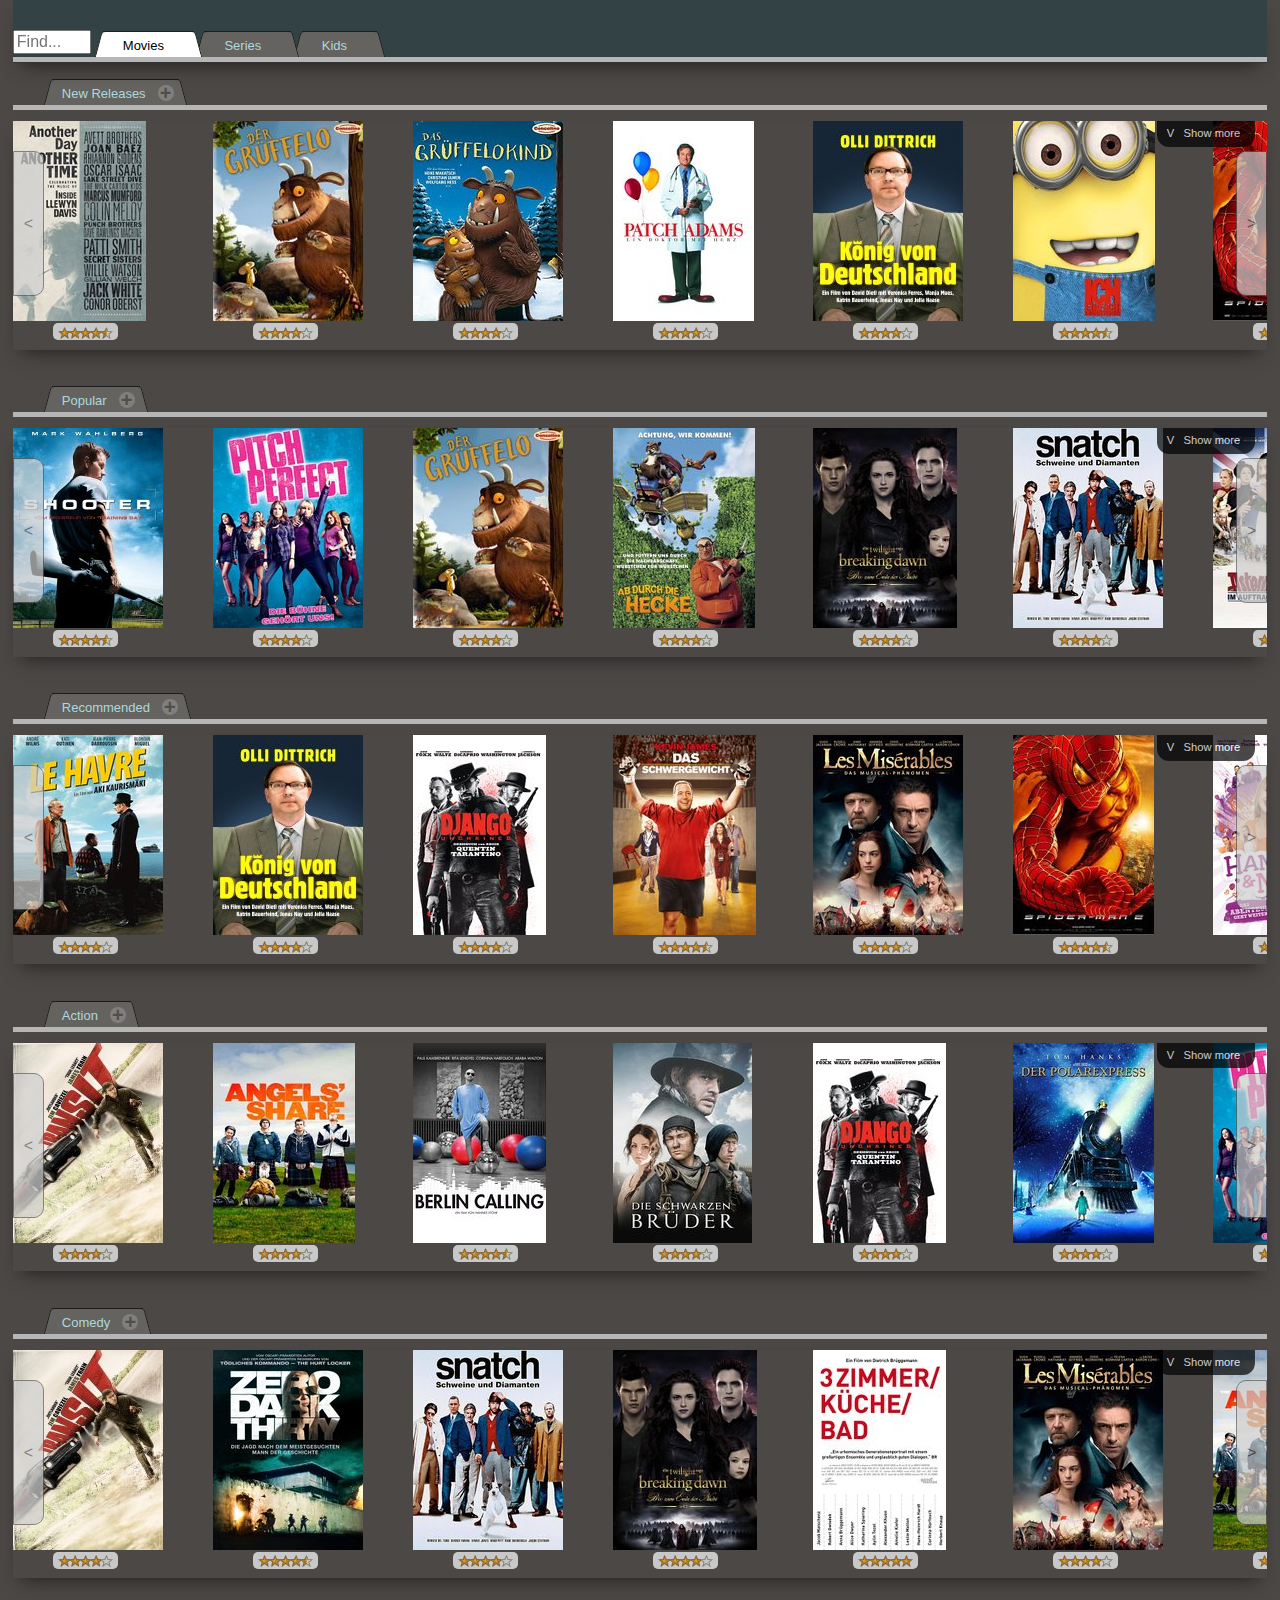
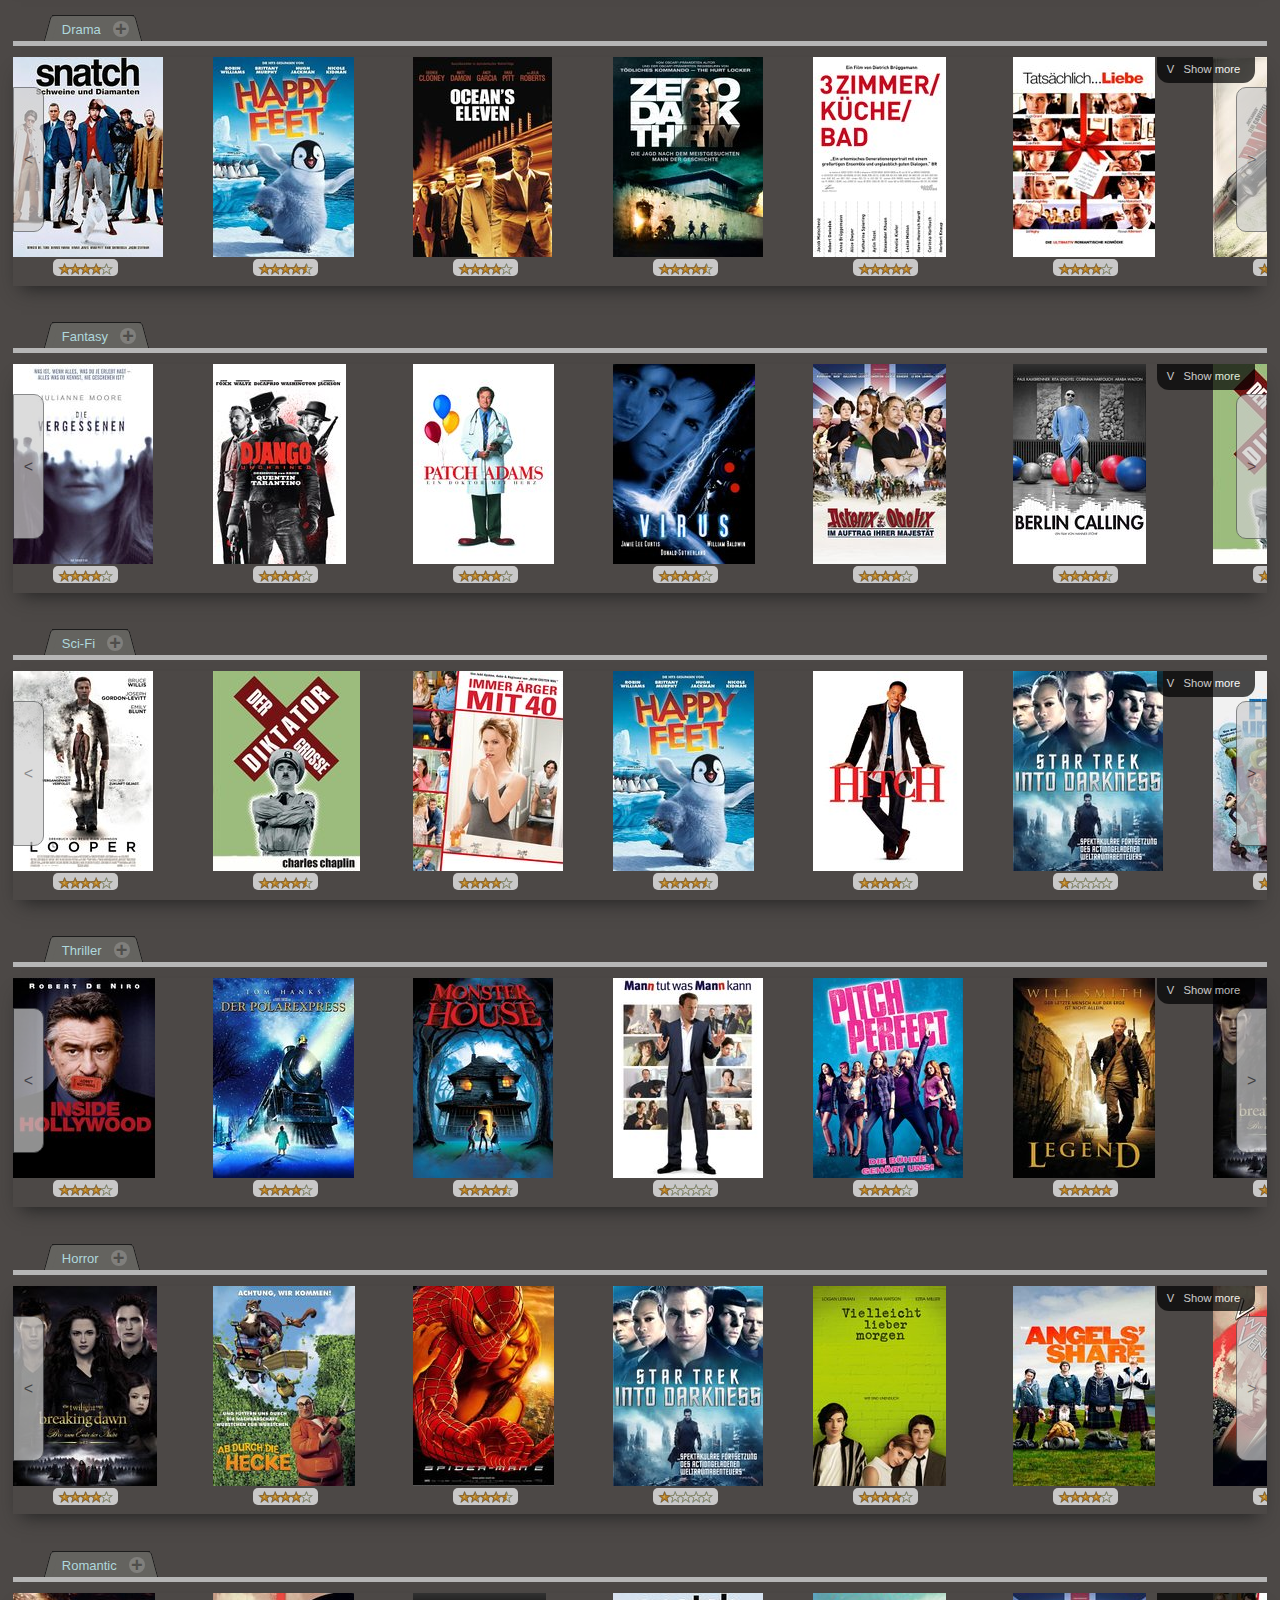
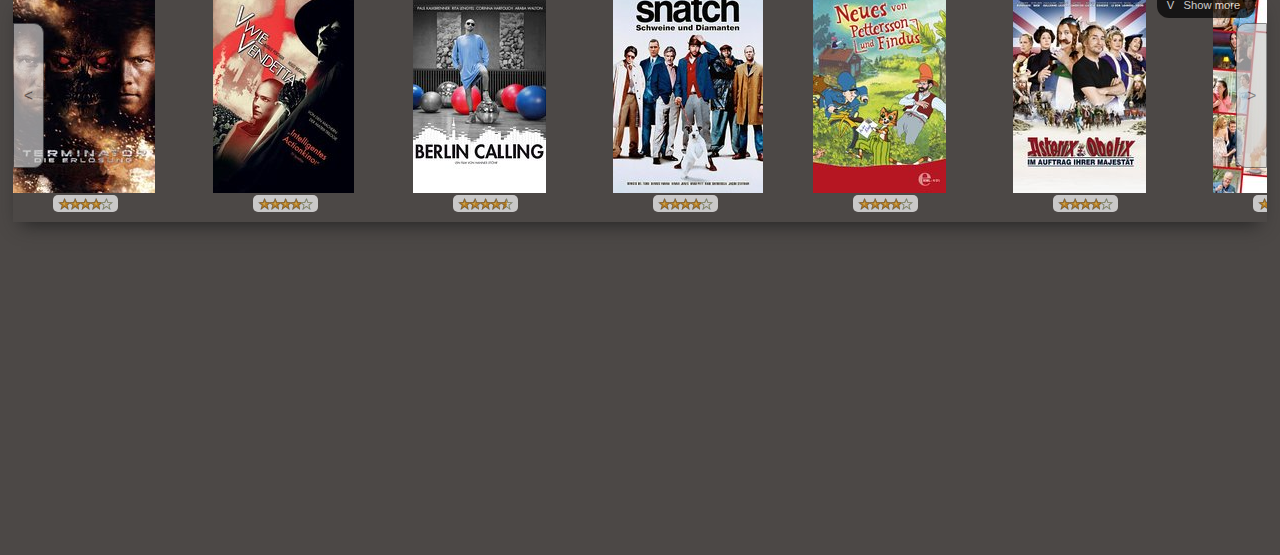
==== midfi_proto/index.html @ 1d1411ec "it figures" ====
<!doctype html>
<html>
<head>
    <meta charset="utf-8"/>
    <title>Video on Demand</title>
    <link rel="stylesheet" href="style.css"/>
</head>
<body>

<header id="header">
    <input id="search" type="search" results value="" placeholder="Find...">

    <ul id="mainNav" class="tabs mainTabs">
      <li id="movieTab" class="tab active mainTab" data-target="#page1"> <span>Movies</span>
      </li>
      <li id="seriesTab" class="tab mainTab" data-target="#page2"> <span>Series</span>
      </li>
      <li id="kidsTab" class="tab mainTab" data-target="#page3"> <span>Kids</span>
      </li>
    </ul>
</header>

<div id="first"></div>
<div id="container">
    <div id="movies"></div>
    <div id="series"></div>
</div>

<footer></footer>

<!--JS includes-->
<script src='ftscroller-master/lib/ftscroller.js'></script>

<!-- JS templates -->
<script id="movieTemplate" type="template">
<div class="categoryRow">
    <ul class="tabsCat">
        <li class="tab" draggable="true" data-id='{id}'> <span>{categoryName}</span>
            <button type="button" class="close closeAdd">+</button>
        </li>
    </ul>
    <div class='scrollBtn scrollBtnLeft' data-id='{id}' data-dir='left'>
        <
    </div>
    <div class='scrollBtn scrollBtnRight' data-id='{id}' data-dir='right'>
        >
    </div>
    <div id="m_scroll{id}" class='scrollable'>
        <div class='sectionwrapper'>
            {movies}
        </div>
    </div>
    <a id="showmore{id}" data-close="0" data-translate="0" class="showmore">V &nbsp;&nbsp;Show more</a>
</div>
</script>

<script id="movieSectionTemplate" type="template">
            <section>
                <figure>
                    <img src="new/m-{i}.jpg">
                    <figcaption>

                        <h3>>  &nbsp; Watch</h3>
                        <p>Movie Title here<br>
                        USA 2010<br>
                        94 min<br><br>
                        Chuck Norris, Brad Pitt, Tom Cruise, ...<br>
                        <a href="#" onclick="return false;">> show more</a></p>
                    </figcaption>
                </figure>
                <span class="stars">
                    <img src="images/stars-{stars}.gif">
                </span>
            </section>
</script>

<script id="seriesTemplate" type="template">
    <div class="categoryRow">
        <ul class="tabsCat">
            <li class="tab seriesTab" draggable="true" data-id='{id}'> <span>{categoryName}</span>
                <button type="button" class="close closeAdd">+</button>
            </li>
        </ul>
            <div class='scrollBtn scrollBtnLeft' data-id='{id}' data-dir='left'>
                <
            </div>
            <div class='scrollBtn scrollBtnRight' data-id='{id}' data-dir='right'>
                >
            </div>
        <div id="s_scroll{id}" class='scrollable'>
            <div class='sectionwrapper'>
                {movies}
            </div>
        </div>
        <a id="showmore{id}" data-close="0" data-translate="0" class="showmore">V &nbsp;&nbsp;Show more</a>
    </div>
</script>

<script id="seriesTemplateRecentlyWatched" type="template">
    <div class="categoryRow">
        <ul class="tabsCat">
            <li class="tab seriesTab" draggable="true" data-id='{id}'> <span>{categoryName}</span>
                <button type="button" class="close closeAdd">+</button>
            </li>
        </ul>
        <div id="s_scroll{id}" class='scrollable'>
            <div class='sectionwrapper'>
                {movies}
            </div>
        </div>
    </div>
</script>
<script id="seriesSectionTemplate" type="template">
            <section class="sectionSeries">
                <figure class="figureSeries">
                    <img src="series/m-{i}.jpg">
                    <figcaption>

                        <h3>>  &nbsp; Watch</h3>
                        <p>Series Title here<br>
                        SEASON 3<br>
                        USA 2012<br>
                        <br>
                        Chuck Norris, Brad Pitt, Tom Cruise, ...<br>
                        <a href="#" onclick="return false;">> show more</a></p>
                    </figcaption>
                </figure>
                <span class="stars">
                    <img src="images/stars-{stars}.gif">
                </span>
            </section>
</script>

<script id="seriesSectionTemplateRecentlyWatched" type="template">
            <section class="sectionSeries">
                <figure class="figureSeries">
                    <img src="series/m-{i}.jpg">
                    <figcaption>

                        <h3>>  &nbsp; Continue at Episode 3</h3>
                        <p>Series Title here<br>
                        SEASON 3<br>
                        USA 2012<br>
                        <br>
                        Chuck Norris, Brad Pitt, Tom Cruise, ...<br>
                        <a href="#" onclick="return false;">> show more</a></p>
                    </figcaption>
                </figure>
                <span class="stars">
                    <img src="images/stars-{stars}.gif">
                </span>
            </section>
</script>

<!-- JS -->
<script>

var MovieViewer = {
    template:       document.getElementById('movieTemplate').text.trim(),
    movieTemplate:  document.getElementById('movieSectionTemplate').text.trim(),
    movieCategories: ['New Releases','Popular','Recommended','Action','Comedy','Drama','Fantasy','Sci-Fi','Thriller','Horror','Romantic'],
    scrollers: [],
    init: function(){

        this.applyTemplate(1,72);
    },

    applyTemplate: function(pageRepeat, moviesPerCat){
        var temp='';
        var id=0;

        var catTemp="";

        //build up array
        var imgs = [];
        for (var i = 0; i < moviesPerCat; i++) {
            imgs.push(i);
        }

        var page=0;
        while (page++<pageRepeat){
            for (var i = 0; i < this.movieCategories.length ; i++) {

                catTemp = '';
                //shuffle array
                imgs.sort(function() {
                  return .5 - Math.random();
                });
                for (var j = imgs.length - 1; j >= 0; j--) {
                    catTemp += this.movieTemplate.replace(/{i}/,imgs[j])
                                                 .replace(/{stars}/,imgs[j]%25);
                }
                temp += this.template.replace(/{categoryName}/, this.movieCategories[i])
                                     .replace(/{id}/g,id++)
                                     .replace(/{movies}/,catTemp);
                
            };
        }
        temp+="<br><br><br><br><br><br><br><br><br><br><br><br><br><br>";
        document.getElementById('movies').innerHTML=temp;
        this.initScrolls(id);
        this.initScrollBtns();
        this.initShowMoreBtns();
    },

    initScrolls: function (maxId){
        for (var id = 0; id < maxId; id++) {
            this.scrollers.push(new FTScroller(document.getElementById('m_scroll'+id), {scrollingY: false,snapping: false,scrollbars: false, disabledInputMethods:{scroll: true}}));
        }
    },

    initScrollBtns: function (){
        [].forEach.call(document.querySelectorAll('#movies .scrollBtn'), function(item) {
            //move scroller
            item.addEventListener("click", function (e){
                // console.log(MovieViewer.scrollers);
                var scrollId = item.dataset.id;
                var duration = 500; //ms
                var amount = item.dataset.dir === 'right' ? 1000 : -1000;
                MovieViewer.scrollers[scrollId].scrollBy(amount,0,duration);

                e.preventDefault();
            },false);

            item.addEventListener("mousedown", function (e){
                item.classList.add('scrollBtnPressed');
            },false);

            item.addEventListener("mouseup", function (e){
                item.classList.remove('scrollBtnPressed');
            },false);
        });

    },

    initShowMoreBtns: function(){
        //show more links
        [].forEach.call(document.querySelectorAll('#movies .showmore'), function(item) {
            
            //drag & drop behavior
            item.addEventListener("click" , function(e){
                e.preventDefault();
                var containerId= e.target.id.replace(/showmore/,'');
                var scrollContainer = document.getElementById('m_scroll'+containerId);
                // console.log(e.target.dataset.close);
                
                //expanding
                if (scrollContainer && e.target.dataset.close == 0) {
                    //hide scroll buttons;
                    [].forEach.call(item.parentNode.querySelectorAll('.scrollBtn'), function(btn) {
                        btn.classList.add('hidden');   
                    });

                    var scroll = scrollContainer.querySelector('.ftscroller_x');

                    //save scroll position width if set
                    if (scroll.style.transform) {
                        e.target.dataset.translate = scroll.style.transform;
                        // console.log(scroll.style.transform);
                    }
                    //reset scroll position
                    scroll.style.transform="translate3d(0,0,0)";
                    //unwrap container
                    scrollContainer.style.whiteSpace='initial';
                    e.target.innerHTML='x &nbsp;&nbsp;Show less';
                    e.target.dataset.close=1;

                } 
                // closing 
                else if (scrollContainer && e.target.dataset.close == 1) {
                    //show scroll buttons;
                    [].forEach.call(item.parentNode.querySelectorAll('.scrollBtn'), function(btn) {
                        btn.classList.remove('hidden');   
                    });

                    var scroll = scrollContainer.querySelector('.ftscroller_x');
                    
                    //restore scroll position if set
                    if (e.target.dataset.translate != 0 && scroll) {
                        scroll.style.transform = e.target.dataset.translate;
                        // console.log(scroll.style.transform);
                    }
                    e.target.dataset.translate=0;
                    scrollContainer.style.whiteSpace='nowrap';
                    e.target.innerHTML='V &nbsp;&nbsp;Show more';
                    e.target.dataset.close=0;
                    scrollContainer.scrollIntoView();
                    //window.scrollTo(0,scrollContainer.offsetTop);
                }
                
                // console.log(containerId);
                // console.log(scrollContainer);
            },false);    

        });
    }

};
MovieViewer.init();

var SeriesViewer = {
    template:       document.getElementById('seriesTemplate').text.trim(),
    movieTemplate:  document.getElementById('seriesSectionTemplate').text.trim(),
    recentlyWatchedTemplate:  document.getElementById('seriesTemplateRecentlyWatched').text.trim(),
    sectionRecentlyWatchedTemplate:  document.getElementById('seriesSectionTemplateRecentlyWatched').text.trim(),
    movieCategories: ['New Releases','Popular','Recommended','Recently Watched','Action','Comedy','Drama','Fantasy','Sci-Fi','Thriller','Horror'],
    scrollers: [],
    init: function(){

        this.applyMovieTemplate(1,68);
    },

    applyMovieTemplate: function(pageRepeat, moviesPerCat){
        var temp='';
        var id=0;

        var catTemp="";

        //build up array
        var imgs = [];
        for (var i = 0; i < moviesPerCat; i++) {
            imgs.push(i);
        }

        var page=0;
        while (page++<pageRepeat){
            for (var i = 0; i < this.movieCategories.length ; i++) {

                catTemp = '';
                //shuffle array
                imgs.sort(function() {
                  return .5 - Math.random();
                });

                if (i==3 /*recently watched*/) {
                    var ii = imgs.length-1;
                    catTemp += this.sectionRecentlyWatchedTemplate.replace(/{i}/,imgs[ii--])
                                             .replace(/{stars}/,imgs[ii]%25);
                    catTemp += this.sectionRecentlyWatchedTemplate.replace(/{i}/,imgs[ii--])
                                             .replace(/{stars}/,imgs[ii]%25);
                    catTemp += this.sectionRecentlyWatchedTemplate.replace(/{i}/,imgs[ii--])
                                             .replace(/{stars}/,imgs[ii]%25);
                    temp += this.recentlyWatchedTemplate.replace(/{categoryName}/, this.movieCategories[i])
                                     .replace(/{id}/g,id++)
                                     .replace(/{movies}/,catTemp);
                }
                else {
                    for (var j = imgs.length - 1; j >= 0; j--) {
                        catTemp += this.movieTemplate.replace(/{i}/,imgs[j])
                                                     .replace(/{stars}/,imgs[j]%25);
                    }
                    temp += this.template.replace(/{categoryName}/, this.movieCategories[i])
                                     .replace(/{id}/g,id++)
                                     .replace(/{movies}/,catTemp);
                }
                
                
            };
        }
        document.getElementById('series').innerHTML=temp;
        this.initScrolls(id);
        this.initScrollBtns();
        this.initShowMoreBtns();
    },

    initScrolls: function (maxId){
        for (var id = 0; id < maxId; id++) {
            this.scrollers.push(new FTScroller(document.getElementById('s_scroll'+id), {scrollingY: false,snapping: false,scrollbars: false, disabledInputMethods:{scroll: true}}));
        }
    },

    initScrollBtns: function (){
        [].forEach.call(document.querySelectorAll('#series .scrollBtn'), function(item) {
            //move scroller
            item.addEventListener("click", function (e){
                // console.log(SeriesViewer.scrollers);
                var scrollId = item.dataset.id;
                var duration = 500; //ms
                var amount = item.dataset.dir === 'right' ? 1000 : -1000;
                SeriesViewer
            .scrollers[scrollId].scrollBy(amount,0,duration);

                e.preventDefault();
            },false);

            item.addEventListener("mousedown", function (e){
                item.classList.add('scrollBtnPressed');
            },false);

            item.addEventListener("mouseup", function (e){
                item.classList.remove('scrollBtnPressed');
            },false);
        });

    },
    initShowMoreBtns: function(){
        //show more links
        [].forEach.call(document.querySelectorAll('#series .showmore'), function(item) {
            
            //drag & drop behavior
            item.addEventListener("click" , function(e){
                e.preventDefault();
                var containerId= e.target.id.replace(/showmore/,'');
                var scrollContainer = document.getElementById('s_scroll'+containerId);
                // console.log(e.target.dataset.close);
                
                //expanding
                if (scrollContainer && e.target.dataset.close == 0) {
                    //hide scroll buttons;
                    [].forEach.call(item.parentNode.querySelectorAll('.scrollBtn'), function(btn) {
                        btn.classList.add('hidden');   
                    });

                    var scroll = scrollContainer.querySelector('.ftscroller_x');

                    //save scroll position width if set
                    if (scroll.style.transform) {
                        e.target.dataset.translate = scroll.style.transform;
                        // console.log(scroll.style.transform);
                    }
                    //reset scroll position
                    scroll.style.transform="translate3d(0,0,0)";
                    //unwrap container
                    scrollContainer.style.whiteSpace='initial';
                    e.target.innerHTML='x &nbsp;&nbsp;Show less';
                    e.target.dataset.close=1;

                } 
                // closing 
                else if (scrollContainer && e.target.dataset.close == 1) {
                    //show scroll buttons;
                    [].forEach.call(item.parentNode.querySelectorAll('.scrollBtn'), function(btn) {
                        btn.classList.remove('hidden');   
                    });

                    var scroll = scrollContainer.querySelector('.ftscroller_x');
                    
                    //restore scroll position if set
                    if (e.target.dataset.translate != 0 && scroll) {
                        scroll.style.transform = e.target.dataset.translate;
                        // console.log(scroll.style.transform);
                    }
                    e.target.dataset.translate=0;
                    scrollContainer.style.whiteSpace='nowrap';
                    e.target.innerHTML='V &nbsp;&nbsp;Show more';
                    e.target.dataset.close=0;
                    scrollContainer.scrollIntoView();
                    //window.scrollTo(0,scrollContainer.offsetTop);
                }
                
                // console.log(containerId);
                // console.log(scrollContainer);
            },false);    

        });
    }

};
SeriesViewer.init();


var Navigation = {
    header : document.getElementById('header'),
    movieTab : document.getElementById('movieTab'),
    seriesTab : document.getElementById('seriesTab'),
    movieContainer : document.getElementById('movies'),
    seriesContainer : document.getElementById('series'),

    init: function () {
        // init category tabs
        [].forEach.call(document.querySelectorAll('.tabsCat li'), function(item) {
            
            //drag & drop behavior
            item.addEventListener("dragstart" , function(ev){
                document.getElementById('mainNav').style.paddingTop="20px";
                // ev.dataTransfer.setData("text", ev.target.id);
                ev.dataTransfer.setData("text", ev.target.childNodes[1].innerText);
                ev.dataTransfer.setData("id", ev.target.dataset.id);
            });

            item.addEventListener("dragend" , function(ev){
                document.getElementById('mainNav').style.paddingTop="0";
                // ev.dataTransfer.setData("text", ev.target.id);
            });
            

            //add tab to main nav by clicking on + button 
            item.querySelector('button').addEventListener("click", function (e){
                var tabName = item.childNodes[1].innerText;
                Navigation.addTabToMainNav(tabName,item.dataset.id);

                //re-register click events
                Navigation.registerCloseBtnEvent();
                e.preventDefault();
                
            },false);
        });
        this.initDragDrop();
        this.initNav();
    },
    initDragDrop: function(){
        this.header.addEventListener("dragover" , function(e){
            // console.log(e);
            e.preventDefault();
        });
        this.header.addEventListener("drop" , function(e){
            // console.log(e);
            e.preventDefault();
            var tabName = e.dataTransfer.getData("text");
            var id = e.dataTransfer.getData("id");
            Navigation.addTabToMainNav(tabName,id);
            Navigation.initNav();
        });
    },
    initNav: function() {
        var movieTab = document.getElementById('movieTab');
        var seriesTab = document.getElementById('seriesTab');
        document.getElementById('seriesTab').addEventListener('click',function(e){

            seriesTab.classList.add('active');
            movieTab.classList.remove('active');

            window.scrollTo(0, 0);
            Navigation.movieContainer.style.zIndex="-1";
            Navigation.movieContainer.style.opacity="0";
            setTimeout(function () {
                Navigation.seriesContainer.style.opacity="1";
                Navigation.seriesContainer.style.zIndex="1"
            }
            ,500);
            e.preventDefault();
        },false);

        document.getElementById('movieTab').addEventListener('click',function(e){
            movieTab.classList.add('active');
            seriesTab.classList.remove('active');
            
            window.scrollTo(0, 0);
            Navigation.seriesContainer.style.zIndex="-1";
            Navigation.seriesContainer.style.opacity="0";
            setTimeout(function () {
                Navigation.movieContainer.style.opacity="1";
                Navigation.movieContainer.style.zIndex="1"
            }
            ,500);
            e.preventDefault();
        },false);

        document.getElementById('kidsTab').addEventListener('click',function(e){
            //console.log('click');
            e.preventDefault();
            alert('Sorry, not yet implemented!');
        },false);
    },
    //insert new tab
    addTabToMainNav: function (tabName,id){
        // console.log(id);

        var activeMainTab = document.querySelector('.active span');
        // check if tab already exists
        var tab = document.getElementById(id+'.'+activeMainTab.innerText);
        if (tab) {
            //let it blink...
            tab.style['-webkit-animation']='blink_red 1s';
            setTimeout(function(){tab.style['-webkit-animation']='';},1100);
            return;
        }
        // var activeMainTabName = activeMainTab ? '<i>('+activeMainTab.innerText+')</i>' : '';
        var activeMainTabName = activeMainTab ? ' in '+activeMainTab.innerText : '';
        // console.log(activeMainTabName);
        document.getElementById('mainNav').innerHTML += '<li class="tab" id="'+id+'.'+activeMainTab.innerText+'"> <span>'+tabName+activeMainTabName+'</span>' +  '<button type="button" class="close">×</button></li>';
        this.registerCloseBtnEvent();
        this.initNav();
        //$('#mainNav').chrometab();
        //ok -> blink green
        var tab = document.getElementById(id+'.'+activeMainTab.innerText);
        if (tab) {
            //let it blink...
            tab.style['-webkit-animation']='blink_green 1s';
            setTimeout(function(){tab.style['-webkit-animation']='';},1100);
        }
    },

    //close buttons
    registerCloseBtnEvent : function (){
        [].forEach.call(document.querySelectorAll('#mainNav li button'), function(item) {
                item.addEventListener("click", function (e){
                // console.log(item);
                item.parentNode.remove();
                //$('#mainNav').chrometab();
                e.preventDefault();
                },false);
            });
    }

};
Navigation.init();

</script>
</body>
</html>
---- midfi_proto/style.css ----
article,
aside,
details,
figcaption,
figure,
footer,
header,
hgroup,
nav,
section,
summary {
    display: block;
}

audio,
canvas,
video {
    display: inline-block;
    *display: inline;
    *zoom: 1;
}

audio:not([controls]) {
    display: none;
}

[hidden] {
    display: none;
}


/* =============================================================================
   Base
   ========================================================================== */

/*
 * 1. Correct text resizing oddly in IE6/7 when body font-size is set using em units
 * 2. Prevent iOS text size adjust on device orientation change, without disabling user zoom: h5bp.com/g
 */

html {
    font-size: 100%;
    -webkit-text-size-adjust: 100%;
    -ms-text-size-adjust: 100%;
}

html,
button,
input,
select,
textarea {
    font-family: sans-serif;
    color: #222;
}

body {
    margin: 0;
    font-size: 1em;
    line-height: 1.4;
}

/*
 * Remove text-shadow in selection highlight: h5bp.com/i
 * These selection declarations have to be separate.
 * Customize the background color to match your design.
 */

::-moz-selection {
    background: #b3d4fc;
    text-shadow: none;
}

::selection {
    background: #b3d4fc;
    text-shadow: none;
}


/* =============================================================================
   Links
   ========================================================================== */


/*
 * Improve readability when focused and hovered in all browsers: h5bp.com/h
 */

a:hover,
a:active {
    outline: 0;
}


/* =============================================================================
   Typography
   ========================================================================== */

abbr[title] {
    border-bottom: 1px dotted;
}

b,
strong {
    font-weight: bold;
}

blockquote {
    margin: 1em 40px;
}

dfn {
    font-style: italic;
}

hr {
    display: block;
    height: 1px;
    border: 0;
    border-top: 1px solid #ccc;
    margin: 1em 0;
    padding: 0;
}

ins {
    background: #ff9;
    color: #000;
    text-decoration: none;
}

mark {
    background: #ff0;
    color: #000;
    font-style: italic;
    font-weight: bold;
}

/*
 * Redeclare monospace font family: h5bp.com/j
 */

pre,
code,
kbd,
samp {
    font-family: monospace, serif;
    _font-family: 'courier new', monospace;
    font-size: 1em;
}

/*
 * Improve readability of pre-formatted text
 */

pre {
    white-space: pre;
    white-space: pre-wrap;
    word-wrap: break-word;
}

q {
    quotes: none;
}

q:before,
q:after {
    content: "";
    content: none;
}

small {
    font-size: 85%;
}

/*
 * Position subscript and superscript content without affecting line-height: h5bp.com/k
 */

sub,
sup {
    font-size: 75%;
    line-height: 0;
    position: relative;
    vertical-align: baseline;
}

sup {
    top: -0.5em;
}

sub {
    bottom: -0.25em;
}


/* =============================================================================
   Lists
   ========================================================================== */

ul,
ol {
    margin: 1em 0;
    padding: 0 0 0 40px;
}

dd {
    margin: 0 0 0 40px;
}

nav ul,
nav ol {
    list-style: none;
    list-style-image: none;
    margin: 0;
    padding: 0;
}


/* =============================================================================
   Embedded content
   ========================================================================== */

/*
 * 1. Improve image quality when scaled in IE7: h5bp.com/d
 * 2. Remove the gap between images and borders on image containers: h5bp.com/i/440
 */

img {
    border: 0;
    vertical-align: middle;
    -ms-interpolation-mode: bicubic;
}

/*
 * Correct overflow not hidden in IE9
 */

svg:not(:root) {
    overflow: hidden;
}


/* =============================================================================
   Figures
   ========================================================================== */

figure {
    margin: 0;
}


/* =============================================================================
   Forms
   ========================================================================== */

form {
    margin: 0;
}

fieldset {
    border: 0;
    margin: 0;
    padding: 0;
}

/*
 * Indicate that 'label' will shift focus to the associated form element
 */

label {
    cursor: pointer;
}

/*
 * 1. Correct color not inheriting in IE6/7/8/9
 * 2. Correct alignment displayed oddly in IE6/7
 */

legend {
    border: 0;
    padding: 0;
    white-space: normal;
    *margin-left: -7px;
}

/*
 * 1. Correct font-size not inheriting in all browsers
 * 2. Remove margins in FF3/4 S5 Chrome
 * 3. Define consistent vertical alignment display in all browsers
 */

button,
input,
select,
textarea {
    font-size: 100%;
    margin: 0;
    vertical-align: baseline;
    *vertical-align: middle;
}

/*
 * 1. Define line-height as normal to match FF3/4 (set using !important in the UA stylesheet)
 */

button,
input {
    line-height: normal;
}

/*
 * 1. Display hand cursor for clickable form elements
 * 2. Allow styling of clickable form elements in iOS
 * 3. Correct inner spacing displayed oddly in IE7 (doesn't effect IE6)
 */

button,
input[type="button"],
input[type="reset"],
input[type="submit"] {
    cursor: pointer;
    -webkit-appearance: button;
    *overflow: visible;
}

/*
 * Re-set default cursor for disabled elements
 */

button[disabled],
input[disabled] {
    cursor: default;
}

/*
 * Consistent box sizing and appearance
 */

input[type="checkbox"],
input[type="radio"] {
    box-sizing: border-box;
    padding: 0;
    *width: 13px;
    *height: 13px;
}

input[type="search"] {
    !-webkit-appearance: textfield;
    !-moz-box-sizing: content-box;
    -webkit-box-sizing: content-box;
    box-sizing: content-box;
}

input[type="search"]::-webkit-search-decoration,
input[type="search"]::-webkit-search-cancel-button {
    -webkit-appearance: none;
}

/*
 * Remove inner padding and border in FF3/4: h5bp.com/l
 */

button::-moz-focus-inner,
input::-moz-focus-inner {
    border: 0;
    padding: 0;
}

/*
 * 1. Remove default vertical scrollbar in IE6/7/8/9
 * 2. Allow only vertical resizing
 */

textarea {
    overflow: auto;
    vertical-align: top;
    resize: vertical;
}


/* =============================================================================
   Tables
   ========================================================================== */

table {
    border-collapse: collapse;
    border-spacing: 0;
}

td {
    vertical-align: top;
}


/* =============================================================================
   Chrome Frame Prompt
   ========================================================================== */

.chromeframe {
    margin: 0.2em 0;
    background: #ccc;
    color: #000;
    padding: 0.2em 0;
}


/* ==|== primary styles =====================================================
   Author:
   ========================================================================== */
body {
    padding: 0 1% 0 1%;
    background: rgb(76, 72, 70);
}

header {
    overflow: hidden;
    padding-top: 15px;
    border-bottom: 1px solid #333;
    box-shadow: 0 10px 18px -8px;
    position: fixed;
    z-index: 100;
    width: 98%;
    background: rgb(51, 66, 68);
    top:0;
}

#first {
    margin-top: 63px;
}

.login {
    color: white;
    text-align: right;
    text-decoration: none;
    font-size:17px;
    text-shadow: 0 1px 0 black;
    padding-right: 10px;
    padding-left: 10px;
    height: 0;
    float: right;
    border-left: 30px solid transparent;
    border-bottom: 30px solid #333;

}
/*.mainTab {
    color: white;
    text-align: right;
    text-decoration: none;
    font-size:20px;
    text-shadow: 0 1px 0 black;
    padding-right: 20px;
    padding-left: 20px;
    height: 0;
    float: left;
    border-left: 16px solid transparent;
    border-right: 16px solid transparent;
    border-bottom: 30px solid #333;
    
    margin-left: -5px;

}
.mainTabActive {
    border-left: 18px solid transparent;
    border-right: 18px solid transparent;
    border-bottom: 32px solid #333;
    margin-right: -5px;

}

.movies {color: rgb(153, 215, 223);}
.series {color: rgb(228, 209, 152);}
.kids { color: rgb(218, 147, 215);}*/

#search {
width: 70px;
position: absolute;
top: 30px;
left: 0px;
z-index: 10;
_border-radius: 13px;
}

.main {
    padding-top: 35px;
    
}

#container {
  display: block;
  position: relative;
}


#movies {
  background: rgb(76, 72, 70);
  width: 100%;
  position: absolute;
  transition: all .5s ease-in;
}

#series {
  /*background: rgb(95, 72, 61);*/
  background: rgb(68, 50, 41);
  z-index: -1;
  opacity: 0;
  width: 100%;
  position: absolute;
  transition: all .5s ease-in;
  /*transition-delay: 1s;*/
}
.seriesTab {
  /*color: rgb(221, 213, 175);*/
  color: rgb(208, 177, 135);
}
/*
.tab {
    width: 145px;
background: #cecece;
margin-top: 40px;
padding-left: 16px;
padding-top: 12px;
margin-left: 37px;
border-top-left-radius: 15px;
border-top-right-radius: 15px;
border: 1px solid;
}

TAAAAAAAAAAABS

*/

/* ----------------------------------------------------------- */


.tabs, .tab,
.tabs:after,.tab:after,
.tabs:before,.tab:before {
    box-sizing: border-box;
    transition: all 0.5s;
}

.tabs, .tabsCat {
  list-style: none;

  position: relative;
  padding: 0 39px;
  color: rgb(175, 216, 221);
}

.mainTabs {
    padding-left: 90px;
    margin-bottom: 5px;
}

.tabs:after,.tabsCat:after {
  content: '';
  width: 100%;
  height: 5px;
  background: #B6B6B6;
  position: absolute;
  z-index: 5;
  bottom: -5px;
  left: 0;
  _border-top: 1px solid #a5a5a5;
}

.tab {
  display: inline-block;
  /*width: 175px;*/
  height: 26px;
  background: #64635F;
  padding: 5px 10px;
  position: relative;
  border-top: 1px solid #1D1D1D;
  margin-right: 6px;
  font-size: 0;
  cursor: pointer;
}

.tab span {
  white-space: nowrap;
  font-size: 13px;
  padding-right: 23px;
}
.tab i {
    font-size: 10px;
    color: black;
    padding-left: 6px;
}

.tab:before,
.tab:after {
  content: '';
  width: 8px;
  height: 27px;
  background: #64635F;
  position: absolute;
  top: 0;
  border-radius: 4px 4px 0 0;
}

.tab:before {
  left: -5px;
  border-left: 1px solid #1D1D1D;;
  z-index: 3;
  -webkit-transform: rotate(15deg);
  -moz-transform: rotate(15deg);
  -ms-transform: rotate(15deg);
  -o-transform: rotate(15deg);
  transform: rotate(15deg);
}

.tab:after {
  right: -5px;
  border-right: 1px solid #1D1D1D;;
  z-index: 4;
  -webkit-transform: rotate(-15deg);
  -moz-transform: rotate(-15deg);
  -ms-transform: rotate(-15deg);
  -o-transform: rotate(-15deg);
  transform: rotate(-15deg);
}

.tab.active {
  background: #fff;
  border-bottom: 1px solid #fff;
  height: 27px;
  margin-bottom: -1px;
  z-index: 5;
  color: #000;
}

.tab.active:before,
.tab.active:after { background: #fff; }

button.close {
  padding: 0px;
cursor: pointer;
/* background: 0 0; */
border: 0;
/* -webkit-appearance: none; */
-moz-appearance: none;
/* float: right; */
position: absolute;
}

.close {
  position: absolute;
  right: 5px;
  top: 5px;
  font-size: 20px;
  font-weight: 700;
  line-height: 0;
  width: 16px;
  height: 16px;
  color: #000;
  text-shadow: 0 1px 0 #FFF;
  opacity: .2;
  filter: alpha(opacity=20);
  border-radius: 16px;
}

.close:hover,
.close:focus {
  color: #fff;
  text-decoration: none;
  cursor: pointer;
  opacity: .5;
  filter: alpha(opacity=50);
  background: red;
  font-weight: normal;
  text-shadow: none;
}

.closeAdd:hover,
.closeAdd:focus {
    background: green;
}

.tab-content { }

.tab-pane { display: none; }

.tab-pane.active { display: block; }

/* ----------------------------------------------------------- */

.mainTab {
  padding-left: 20px;
  padding-right: 7px;
}

.tab:hover{
  
  /*-webkit-animation: blink_red .5s;*/
}


@-webkit-keyframes 'blink_red' {
  50% {
    padding: 2px 10px;
    border-top: 4px solid rgb(255, 96, 96);
  }

  55% {
    padding: 2px 10px;
    border-top: 4px solid black;
  }

  70% {
    padding: 2px 10px;
    border-top: 4px solid rgb(255, 96, 96);
  }

  75% {
    padding: 2px 10px;
    border-top: 4px solid black;
  }
  90%,100% {
    padding: 2px 10px;
    border-top: 4px solid rgb(255, 96, 96);
  }
}

@-webkit-keyframes 'blink_green' {
  50% {
    padding: 2px 10px;
    border-top: 4px solid #40FF92;
  }

  55% {
    padding: 2px 10px;
    border-top: 4px solid black;
  }

  70% {
    padding: 2px 10px;
    border-top: 4px solid #40FF92;
  }

  75% {
    padding: 2px 10px;
    border-top: 4px solid black;
  }
  90%,100% {
    padding: 2px 10px;
    border-top: 4px solid #40FF92;
  }
}

footer {
    height: 400px;
}




/* ft scroller */
/* Set the size of the scroller.  Visible border to make the demo easier to understand */
        .scrollable { white-space: nowrap;
            width: 100%;
            overflow: hidden;
            box-shadow: 0 10px 18px -8px;
            padding: 0px;
            display: inline-flex;
            cursor: pointer;
            _position: relative;
        }

        /* Style each 'page' to be the same size and join together into a long horizontal strip.  Use display: table on the section wrapper to get rid of whitespace between the inline-blocks. */
        .sectionwrapper {
            
            


        }
        section {
            width: 200px;
            display: inline-block;
            counter-increment: movie;
            
        }
        /*.sectionwrapper section div {

            padding: 50px;
            overflow: hidden;
            white-space: normal;
            background: white;
            cursor: pointer;
            text-align: center;
            box-shadow: 0 10px 18px -8px;
            margin: 10px;
            border-radius: 20%;
            background: -webkit-linear-gradient(45deg,white,rgb(207, 204, 204));
        }*/
        /*.sectionwrapper section div:hover {
            background: green;
            transition: all 0.5s;
            transform: scale(1.1);

        }.sectionwrapper section div:after {
            content: 'Movie ' counter(movie);

        }*/

        /*.scrollable:before,
        .scrollable:after {
            
            margin-top: 30px;
            width: 19px;
            text-align: center;
            line-height: 133px;
            background-color: #cecece;
            cursor: pointer;
            color: #57595b;
            
            
            border: 1px solid;
            padding: 5px;

            position: absolute;
            z-index: 1;
            opacity: 0.7;

        }

        .scrollable:before{
            content: ' < ';
            border-bottom-right-radius: 10px;
            border-top-right-radius: 10px;
        }
        .scrollable:after {
            content: ' > ';
            border-bottom-left-radius: 10px;
            border-top-left-radius: 10px;
            margin-left: -30px;
        }*/


        .scrollBtn{
            
            margin-top: 30px;
            width: 19px;
            text-align: center;
            line-height: 133px;
            background-color: #cecece;
            cursor: pointer;
            color: #57595b;
            
            
            border: 1px solid;
            padding: 5px;

            position: absolute;
            z-index: 1;
            opacity: 0.7;

        }
        .scrollBtn:hover{
            opacity: .9;
        }
        .scrollBtnPressed {
            border: 3px solid;
            padding: 3px;
        }
        
        .scrollBtnLeft{
            border-bottom-right-radius: 10px;
            border-top-right-radius: 10px;
        }
        .scrollBtnRight{
            border-bottom-left-radius: 10px;
            border-top-left-radius: 10px;
            right: 0;
        }



.showmore {
    padding: 5px;
    padding-right: 15px;
    padding-left: 10px;
    border-bottom-left-radius: 12px;
    border-bottom-right-radius: 12px;
    position: absolute;
    right: 12px;
    font-size: 0.7em;
    color: white;
    background: black;
    opacity: 0.7;
    cursor: pointer;
}
.showmore:hover {
    opacity: 1;
}

.categoryRow{
    overflow: visible;
    padding-bottom: 14px;
    position: relative;
}

figure {
    margin: 0;
    width: 150px;
    position: relative;
    _border: 1px solid white;
    _box-shadow: 1px rgba(255,255,255,.3);
    display: block;
    cursor: pointer;
    overflow: hidden;
}

figure:hover figcaption
{
    opacity: 1;
}


figcaption {
    opacity: 0;
    white-space: normal;
    position: absolute;
    top: 0;
    color: white;
    background: rgba(0,0,0,.7);
    height: 100%;
    width: 100%;
    overflow: hidden;
    transition: all .3s ease-in;
    transition-delay: .2s;
}

figure img {
    transition: all .5s;
}
figure:hover img{
    transform: scale(1.1);
}

figcaption h3,
figcaption p {
    padding: 10px 20px;
    margin-bottom: 0;
    margin-top: 0;
    position: relative;
    left: 100%;
    transition: all .5s;
}

figcaption h3 {
    transition-delay: .2s;
}

figcaption p {
    transition-delay: .4s;
    font-size: 0.8em;
}

figure:hover h3,
figure:hover p
{
    left: 0;
}

figcaption h3 {
    background: black;
    margin-top: 10px;
}
figcaption a {
    color: white;
}

.figureSeries {
  width: 270px;
}
.sectionSeries {
  width: 300px;
}

.stars {
    opacity: 0.7;
    background: white;
    border-radius: 5px;
    margin-left: 40px;
    padding-left: 5px;
    padding-right: 5px;
    width: 100%;
    transition: all .4s;
    transition-delay: 0.8s;
    overflow: hidden;

}

/*section:hover .stars {
    opacity: 0.8;
}*/

/* ==|== non-semantic helper classes ========================================
   Please define your styles before this section.
   ========================================================================== */

/*
 * Image replacement
 */

.ir {
    border: 0;
    font: 0/0 a;
    text-shadow: none;
    color: transparent;
    background-color: transparent;
}

/*
 * Hide from both screenreaders and browsers: h5bp.com/u
 */

.hidden {
    display: none !important;
    visibility: hidden;
}

/*
 * Hide only visually, but have it available for screenreaders: h5bp.com/v
 */

.visuallyhidden {
    border: 0;
    clip: rect(0 0 0 0);
    height: 1px;
    margin: -1px;
    overflow: hidden;
    padding: 0;
    position: absolute;
    width: 1px;
}

/*
 * Extends the .visuallyhidden class to allow the element to be focusable
 * when navigated to via the keyboard: h5bp.com/p
 */

.visuallyhidden.focusable:active,
.visuallyhidden.focusable:focus {
    clip: auto;
    height: auto;
    margin: 0;
    overflow: visible;
    position: static;
    width: auto;
}

/*
 * Hide visually and from screenreaders, but maintain layout
 */

.invisible {
    visibility: hidden;
}

/*
 * Contain floats: h5bp.com/q
 */

.clearfix:before,
.clearfix:after {
    content: "";
    display: table;
}

.clearfix:after {
    clear: both;
}

.clearfix {
    *zoom: 1;
}



/* ==|== print styles =======================================================
   Print styles.
   Inlined to avoid required HTTP connection: h5bp.com/r
   ========================================================================== */

@media print {
    * {
        background: transparent !important;
        color: #000 !important; /* Black prints faster: h5bp.com/s */
        box-shadow:none !important;
        text-shadow: none !important;
    }

    a,
    a:visited {
        text-decoration: underline;
    }

    a[href]:after {
        content: " (" attr(href) ")";
    }

    abbr[title]:after {
        content: " (" attr(title) ")";
    }

    /*
     * Don't show links for images, or javascript/internal links
     */

    .ir a:after,
    a[href^="javascript:"]:after,
    a[href^="#"]:after {
        content: "";
    }

    pre,
    blockquote {
        border: 1px solid #999;
        page-break-inside: avoid;
    }

    thead {
        display: table-header-group; /* h5bp.com/t */
    }

    tr,
    img {
        page-break-inside: avoid;
    }

    img {
        max-width: 100% !important;
    }

    @page {
        margin: 0.5cm;
    }

    p,
    h2,
    h3 {
        orphans: 3;
        widows: 3;
    }

    h2,
    h3 {
        page-break-after: avoid;
    }
}
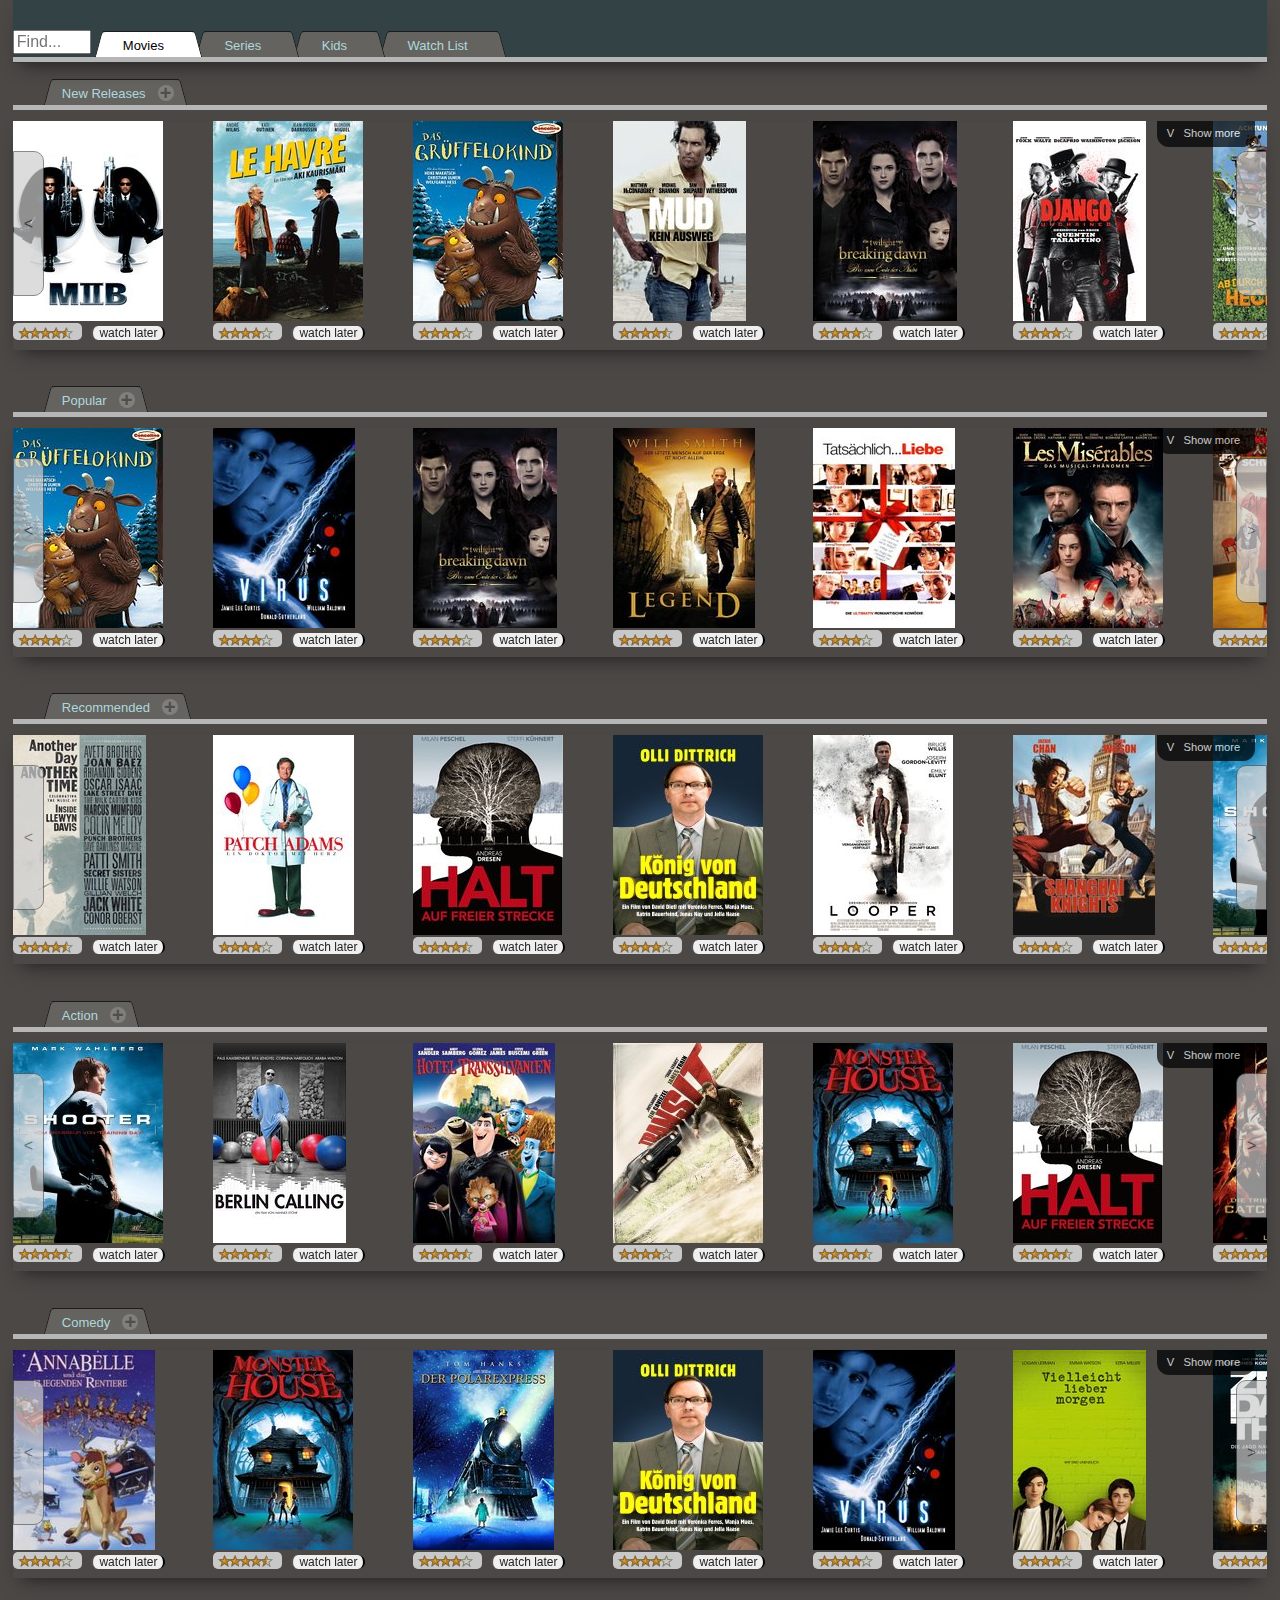
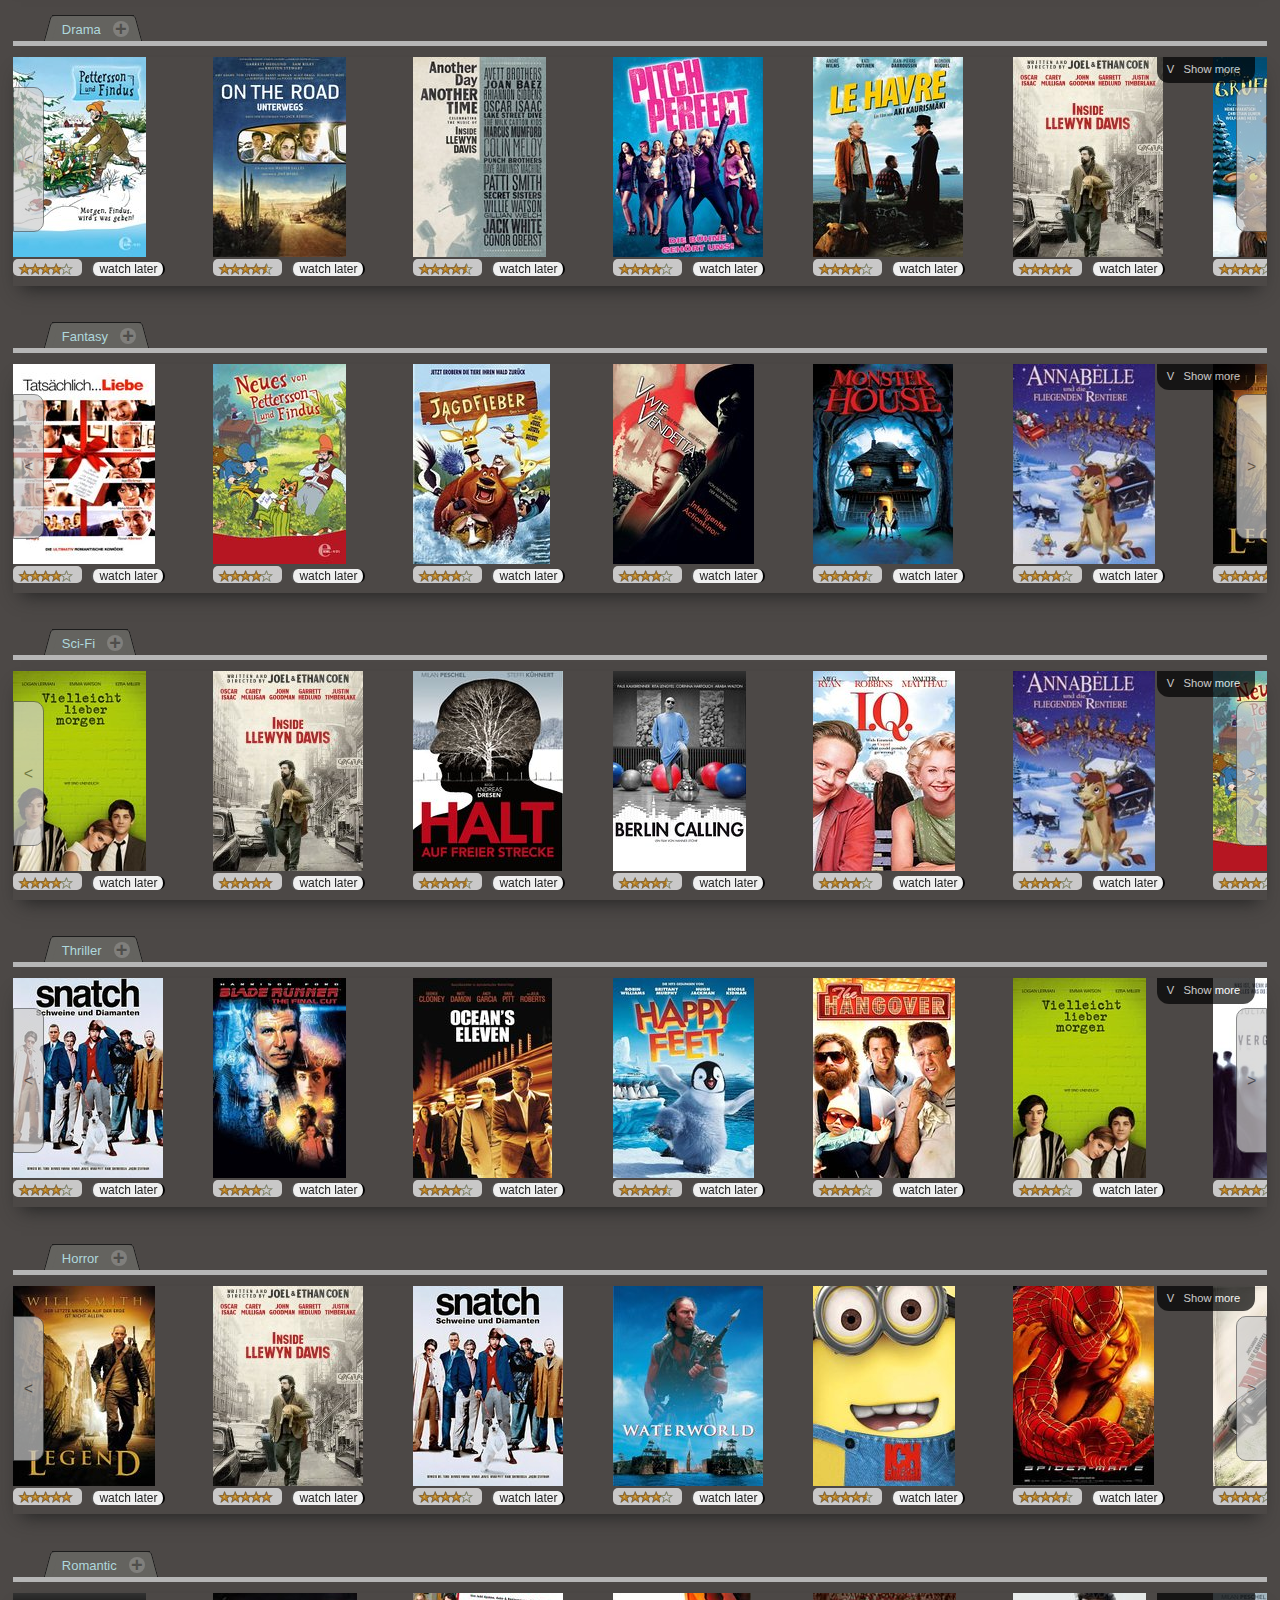
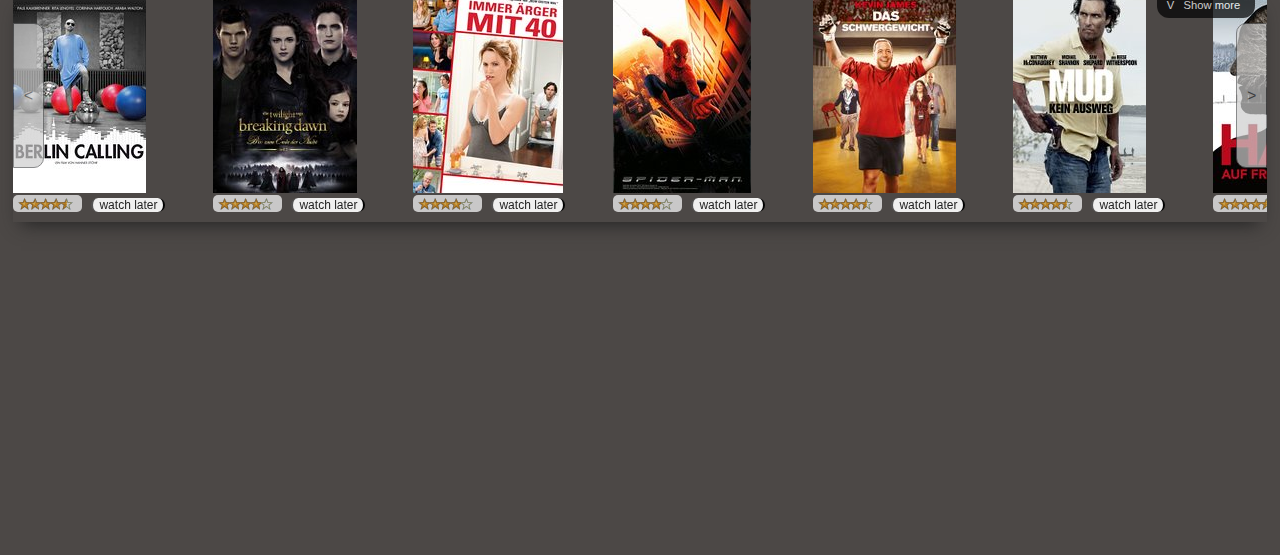
==== commit ee348e89: "watch later animation" ====
--- a/midfi_proto/index.html
+++ b/midfi_proto/index.html
@@ -11,11 +11,13 @@
     <input id="search" type="search" results value="" placeholder="Find...">
 
     <ul id="mainNav" class="tabs mainTabs">
-      <li id="movieTab" class="tab active mainTab" data-target="#page1"> <span>Movies</span>
+      <li id="movieTab" class="tab active mainTab" > <span>Movies</span>
       </li>
-      <li id="seriesTab" class="tab mainTab" data-target="#page2"> <span>Series</span>
+      <li id="seriesTab" class="tab mainTab"> <span>Series</span>
       </li>
-      <li id="kidsTab" class="tab mainTab" data-target="#page3"> <span>Kids</span>
+      <li id="kidsTab" class="tab mainTab"> <span>Kids</span>
+      </li>
+      <li id="watchlist" class="tab mainTab"> <span>Watch List</span>
       </li>
     </ul>
 </header>
@@ -30,6 +32,7 @@
 
 <!--JS includes-->
 <script src='ftscroller-master/lib/ftscroller.js'></script>
+<script src='jquery.js'></script>
 
 <!-- JS templates -->
 <script id="movieTemplate" type="template">
@@ -55,7 +58,7 @@
 </script>
 
 <script id="movieSectionTemplate" type="template">
-            <section>
+            <section class="item">
                 <figure>
                     <img src="new/m-{i}.jpg">
                     <figcaption>
@@ -70,7 +73,9 @@
                 </figure>
                 <span class="stars">
                     <img src="images/stars-{stars}.gif">
+
                 </span>
+                <button class="watchLater" type="button">watch later</button>
             </section>
 </script>
 
@@ -111,7 +116,7 @@
     </div>
 </script>
 <script id="seriesSectionTemplate" type="template">
-            <section class="sectionSeries">
+            <section class="sectionSeries item">
                 <figure class="figureSeries">
                     <img src="series/m-{i}.jpg">
                     <figcaption>
@@ -128,6 +133,7 @@
                 <span class="stars">
                     <img src="images/stars-{stars}.gif">
                 </span>
+                <button class="watchLater" type="button">watch later</button>
             </section>
 </script>
 
@@ -155,14 +161,17 @@
 <!-- JS -->
 <script>
 
+
+
 var MovieViewer = {
     template:       document.getElementById('movieTemplate').text.trim(),
     movieTemplate:  document.getElementById('movieSectionTemplate').text.trim(),
     movieCategories: ['New Releases','Popular','Recommended','Action','Comedy','Drama','Fantasy','Sci-Fi','Thriller','Horror','Romantic'],
     scrollers: [],
-    init: function(){
-
-        this.applyTemplate(1,72);
+    init: function(moviesPerCat, pageRepeat){
+        pageRepeat = pageRepeat ? pageRepeat : 1;
+        moviesPerCat = moviesPerCat ? moviesPerCat : 72;
+        this.applyTemplate(pageRepeat,moviesPerCat);
     },
 
     applyTemplate: function(pageRepeat, moviesPerCat){
@@ -305,8 +314,9 @@
     sectionRecentlyWatchedTemplate:  document.getElementById('seriesSectionTemplateRecentlyWatched').text.trim(),
     movieCategories: ['New Releases','Popular','Recommended','Recently Watched','Action','Comedy','Drama','Fantasy','Sci-Fi','Thriller','Horror'],
     scrollers: [],
-    init: function(){
-
+    init: function(moviesPerCat,pageRepeat){
+        pageRepeat = pageRepeat ? pageRepeat : 1;
+        moviesPerCat = moviesPerCat ? moviesPerCat : 68;
         this.applyMovieTemplate(1,68);
     },
 
@@ -596,6 +606,54 @@
 };
 Navigation.init();
 
+
+//---------- experiments
+
+    $('.watchLater').on('click', function () {
+        var cart = $('#watchlist');
+        var imgtodrag = $(this).parent('.item').find("img").eq(0);
+        if (imgtodrag) {
+            var imgclone = imgtodrag.clone()
+                .offset({
+                top: imgtodrag.offset().top,
+                left: imgtodrag.offset().left
+            })
+                .css({
+                'opacity': '0.7',
+                    'position': 'absolute',
+                    'height': '150px',
+                    'width': '150px',
+                    'z-index': '100'
+            })
+                .appendTo($('body'))
+                .animate({
+                    'top': cart.offset().top + 10,
+                    'left': cart.offset().left + 10,
+                    'width': 75,
+                    'height': 75
+            }, 1000);
+            
+            setTimeout(function() {
+                var tab = document.getElementById('watchlist');
+                if (tab) {
+                    //let it blink...
+                    tab.style['-webkit-animation']='watch_list 1s';
+                    setTimeout(function(){tab.style['-webkit-animation']='';},1100);
+                }
+            },1000);
+
+            
+
+            imgclone.animate({
+                'width': 0,
+                    'height': 0
+            }, function () {
+                $(this).detach()
+            });
+        }
+    });
+
+
 </script>
 </body>
 </html>--- a/midfi_proto/style.css
+++ b/midfi_proto/style.css
@@ -575,6 +575,9 @@
   font-size: 0;
   cursor: pointer;
 }
+.tabsCat .tab {
+  cursor: move;
+}
 
 .tab span {
   white-space: nowrap;
@@ -746,6 +749,46 @@
     border-top: 4px solid #40FF92;
   }
 }
+
+.watchLater {
+  border-radius: 12px;
+  font-size: 12px;
+  padding-top: 0px;
+  padding-bottom: 0px;
+  border-left-width: 2px;
+  margin-left: 9px;
+  /* border: 1px; */
+  margin-right: 0px;
+  border-top-width: 0px;
+  border-bottom-width: 0px;
+}
+
+@-webkit-keyframes 'watch_list' {
+  50% {
+    padding-top: 2px;
+    border-top: 4px solid #40FF92;
+  }
+
+  55% {
+    padding-top: 2px;
+    border-top: 4px solid black;
+  }
+
+  70% {
+    padding-top: 2px;
+    border-top: 4px solid #40FF92;
+  }
+
+  75% {
+    padding-top: 2px;
+    border-top: 4px solid black;
+  }
+  90%,100% {
+    padding-top: 2px;
+    border-top: 4px solid #40FF92;
+  }
+}
+
 
 footer {
     height: 400px;
@@ -981,7 +1024,7 @@
     opacity: 0.7;
     background: white;
     border-radius: 5px;
-    margin-left: 40px;
+    margin-left: 0px;
     padding-left: 5px;
     padding-right: 5px;
     width: 100%;
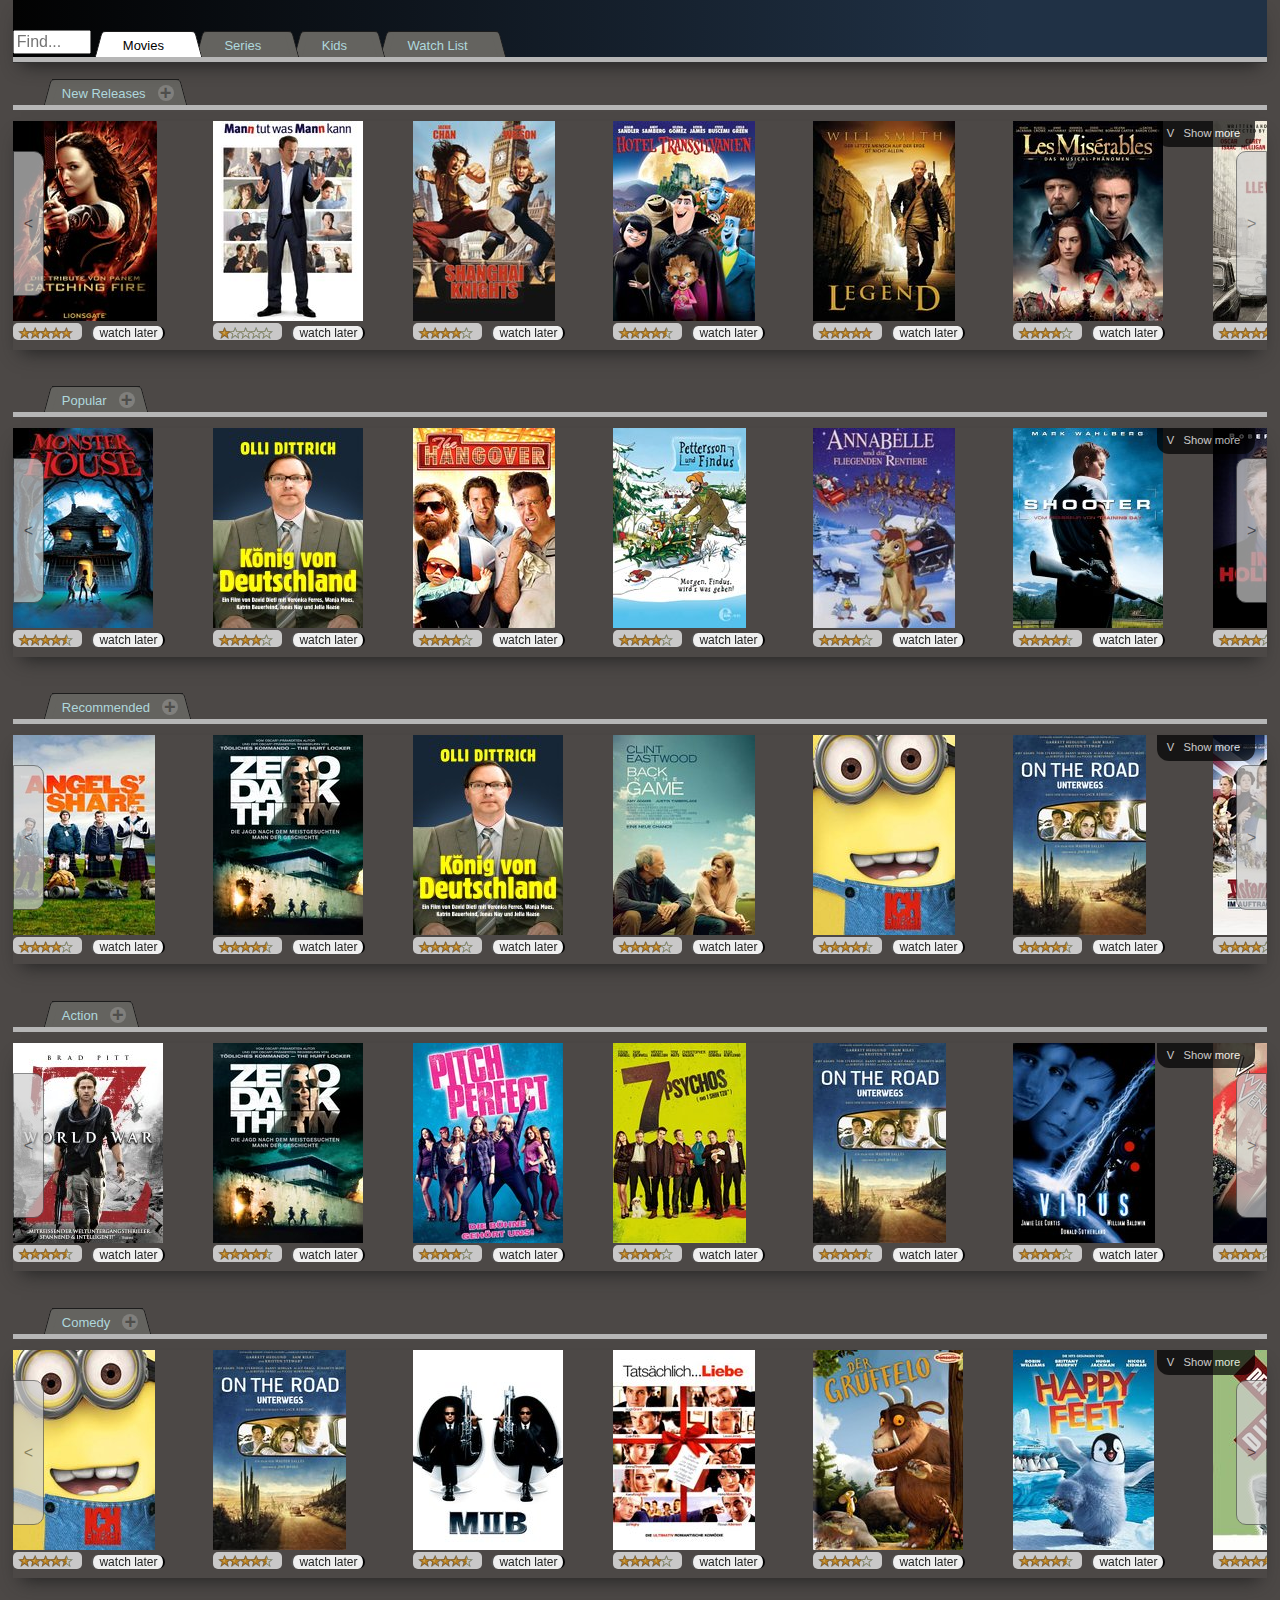
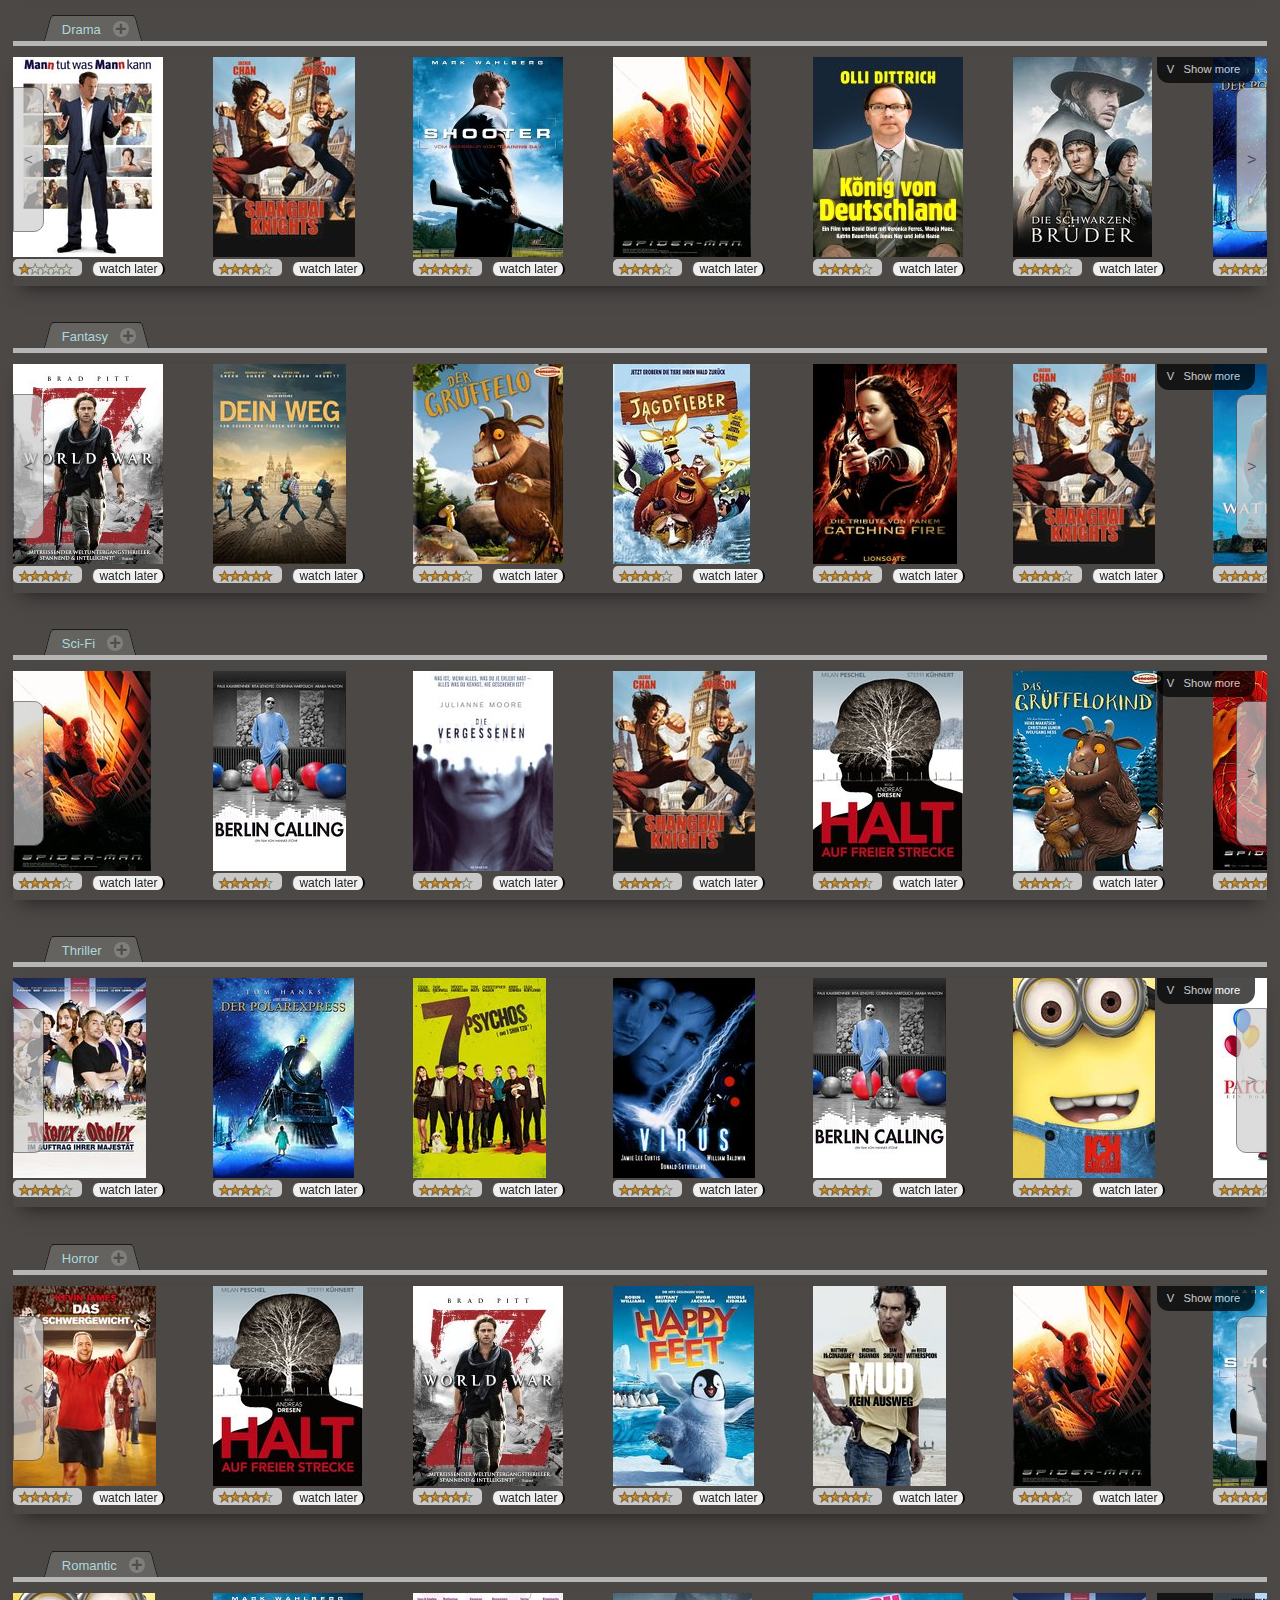
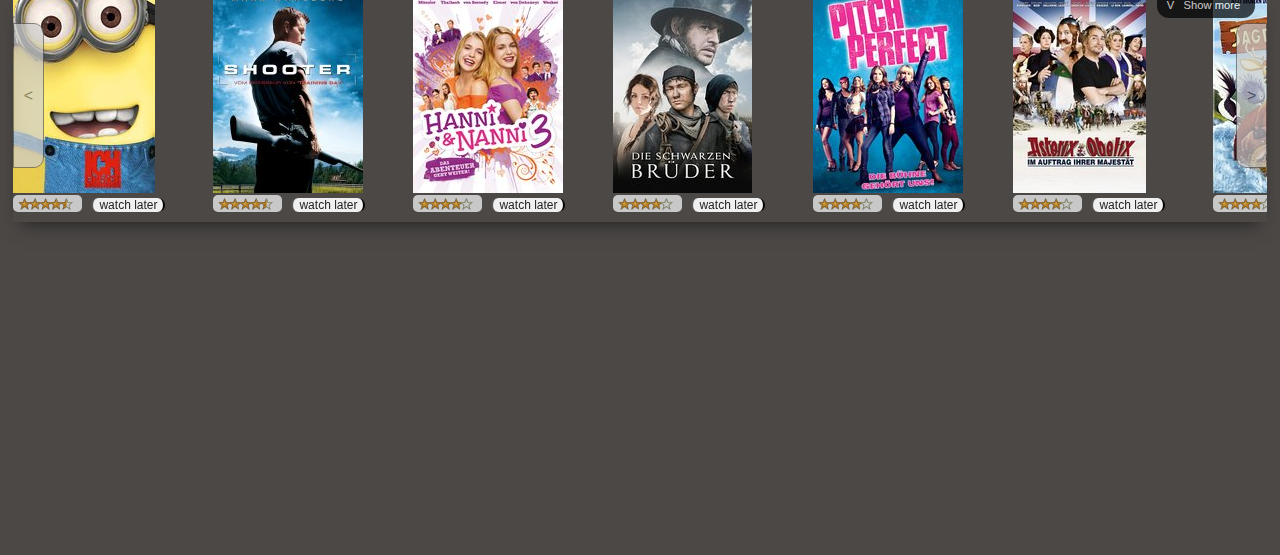
==== commit 14d935a0: "grrrr" ====
--- a/midfi_proto/index.html
+++ b/midfi_proto/index.html
@@ -67,7 +67,7 @@
                         <p>Movie Title here<br>
                         USA 2010<br>
                         94 min<br><br>
-                        Chuck Norris, Brad Pitt, Tom Cruise, ...<br>
+                        Chuck Norris, Brad Pitt, Tom Cruise...<br>
                         <a href="#" onclick="return false;">> show more</a></p>
                     </figcaption>
                 </figure>
@@ -121,7 +121,7 @@
                     <img src="series/m-{i}.jpg">
                     <figcaption>
 
-                        <h3>>  &nbsp; Watch</h3>
+                        <h3>>  &nbsp; Watch Episode 1</h3>
                         <p>Series Title here<br>
                         SEASON 3<br>
                         USA 2012<br>
@@ -656,4 +656,4 @@
 
 </script>
 </body>
-</html>+</html>
--- a/midfi_proto/style.css
+++ b/midfi_proto/style.css
@@ -419,7 +419,8 @@
     position: fixed;
     z-index: 100;
     width: 98%;
-    background: rgb(51, 66, 68);
+    /*background: rgb(51, 66, 68);*/
+    background: -webkit-linear-gradient(left, rgb(2, 2, 2) , rgb(32, 49, 69) 78%);
     top:0;
 }
 
@@ -1008,6 +1009,7 @@
 figcaption h3 {
     background: black;
     margin-top: 10px;
+    color: rgb(168, 205, 209);
 }
 figcaption a {
     color: white;
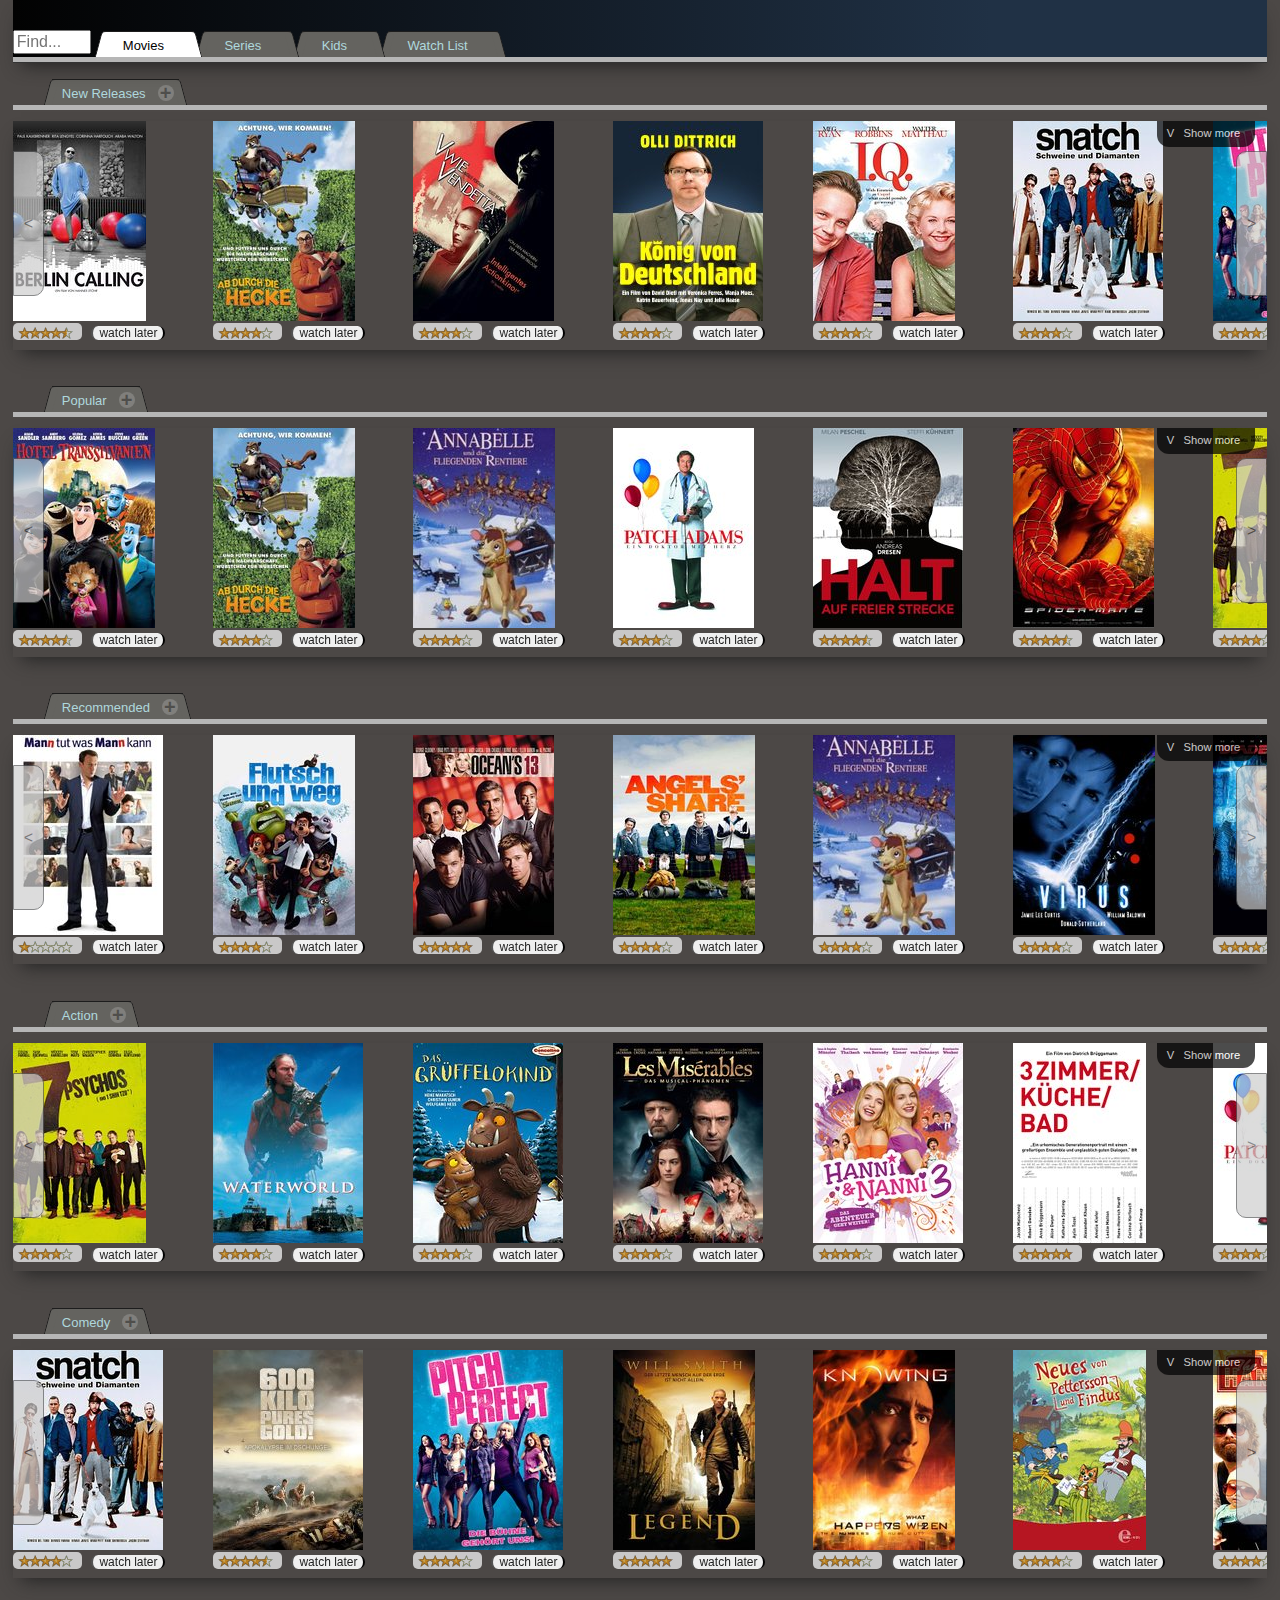
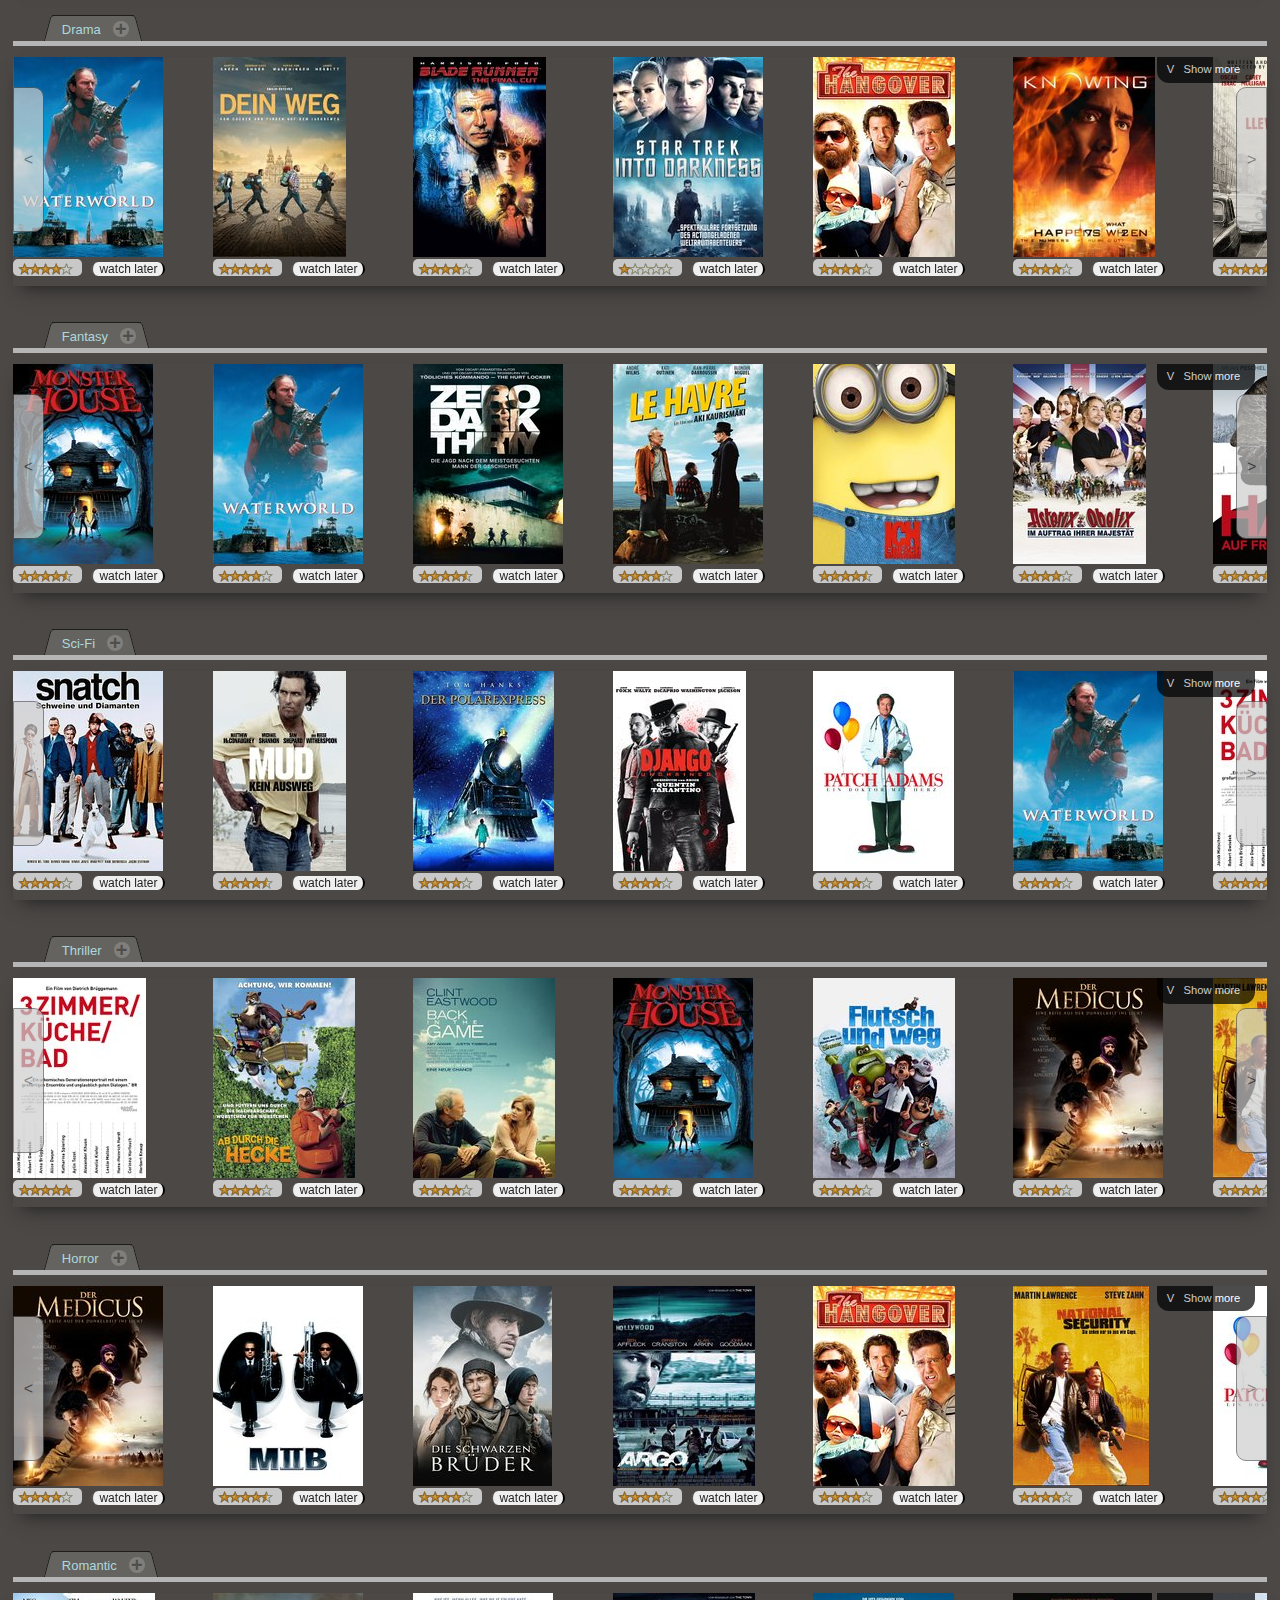
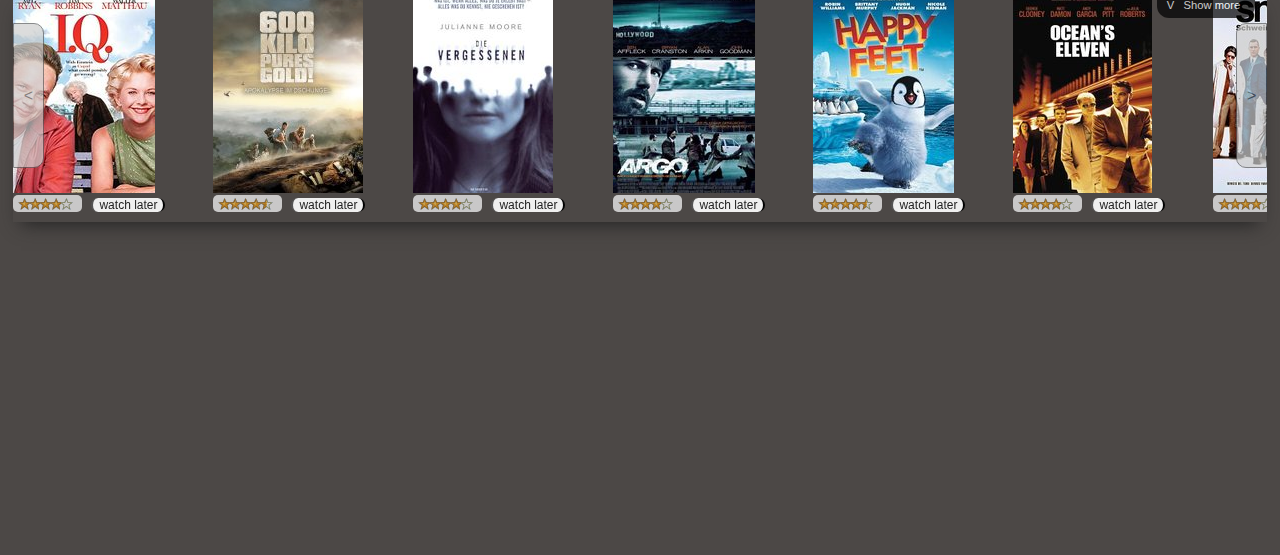
==== commit cec44689: "watch later section" ====
--- a/midfi_proto/index.html
+++ b/midfi_proto/index.html
@@ -17,7 +17,7 @@
       </li>
       <li id="kidsTab" class="tab mainTab"> <span>Kids</span>
       </li>
-      <li id="watchlist" class="tab mainTab"> <span>Watch List</span>
+      <li id="watchlistTab" class="tab mainTab"> <span>Watch List</span>
       </li>
     </ul>
 </header>
@@ -26,6 +26,7 @@
 <div id="container">
     <div id="movies"></div>
     <div id="series"></div>
+    <div id="watchlist"></div>
 </div>
 
 <footer></footer>
@@ -57,6 +58,28 @@
 </div>
 </script>
 
+<script id="wl_movieTemplate" type="template">
+<div class="categoryRow">
+    <ul class="tabsCat">
+        <li class="tab" draggable="true" data-id='{id}'> <span>{categoryName}</span>
+            <button type="button" class="close closeAdd">+</button>
+        </li>
+    </ul>
+    <div class='scrollBtn scrollBtnLeft' data-id='{id}' data-dir='left'>
+        <
+    </div>
+    <div class='scrollBtn scrollBtnRight' data-id='{id}' data-dir='right'>
+        >
+    </div>
+    <div id="wl_scroll{id}" class='scrollable'>
+        <div class='sectionwrapper'>
+            {movies}
+        </div>
+    </div>
+    <a id="showmore{id}" data-close="0" data-translate="0" class="showmore">V &nbsp;&nbsp;Show more</a>
+</div>
+</script>
+
 <script id="movieSectionTemplate" type="template">
             <section class="item">
                 <figure>
@@ -76,6 +99,26 @@
 
                 </span>
                 <button class="watchLater" type="button">watch later</button>
+            </section>
+</script>
+<script id="wl_movieSectionTemplate" type="template">
+            <section class="item">
+                <figure>
+                    <img src="new/m-{i}.jpg">
+                    <figcaption>
+
+                        <h3>>  &nbsp; Watch</h3>
+                        <p>Movie Title here<br>
+                        USA 2010<br>
+                        94 min<br><br>
+                        Chuck Norris, Brad Pitt, Tom Cruise...<br>
+                        <a href="#" onclick="return false;">> show more</a></p>
+                    </figcaption>
+                </figure>
+                <span class="stars">
+                    <img src="images/stars-{stars}.gif">
+
+                </span>
             </section>
 </script>
 
@@ -100,15 +143,15 @@
         <a id="showmore{id}" data-close="0" data-translate="0" class="showmore">V &nbsp;&nbsp;Show more</a>
     </div>
 </script>
-
-<script id="seriesTemplateRecentlyWatched" type="template">
+<script id="wl_seriesTemplate" type="template">
     <div class="categoryRow">
         <ul class="tabsCat">
             <li class="tab seriesTab" draggable="true" data-id='{id}'> <span>{categoryName}</span>
                 <button type="button" class="close closeAdd">+</button>
             </li>
         </ul>
-        <div id="s_scroll{id}" class='scrollable'>
+            
+        <div id="wl_scroll{id}" class='scrollable'>
             <div class='sectionwrapper'>
                 {movies}
             </div>
@@ -136,7 +179,41 @@
                 <button class="watchLater" type="button">watch later</button>
             </section>
 </script>
-
+<script id="wl_seriesSectionTemplate" type="template">
+            <section class="sectionSeries item">
+                <figure class="figureSeries">
+                    <img src="series/m-{i}.jpg">
+                    <figcaption>
+
+                        <h3>>  &nbsp; Watch Episode 1</h3>
+                        <p>Series Title here<br>
+                        SEASON 3<br>
+                        USA 2012<br>
+                        <br>
+                        Chuck Norris, Brad Pitt, Tom Cruise, ...<br>
+                        <a href="#" onclick="return false;">> show more</a></p>
+                    </figcaption>
+                </figure>
+                <span class="stars">
+                    <img src="images/stars-{stars}.gif">
+                </span>
+            </section>
+</script>
+
+<script id="seriesTemplateRecentlyWatched" type="template">
+    <div class="categoryRow">
+        <ul class="tabsCat">
+            <li class="tab seriesTab" draggable="true" data-id='{id}'> <span>{categoryName}</span>
+                <button type="button" class="close closeAdd">+</button>
+            </li>
+        </ul>
+        <div id="s_scroll{id}" class='scrollable'>
+            <div class='sectionwrapper'>
+                {movies}
+            </div>
+        </div>
+    </div>
+</script>
 <script id="seriesSectionTemplateRecentlyWatched" type="template">
             <section class="sectionSeries">
                 <figure class="figureSeries">
@@ -312,7 +389,7 @@
     movieTemplate:  document.getElementById('seriesSectionTemplate').text.trim(),
     recentlyWatchedTemplate:  document.getElementById('seriesTemplateRecentlyWatched').text.trim(),
     sectionRecentlyWatchedTemplate:  document.getElementById('seriesSectionTemplateRecentlyWatched').text.trim(),
-    movieCategories: ['New Releases','Popular','Recommended','Recently Watched','Action','Comedy','Drama','Fantasy','Sci-Fi','Thriller','Horror'],
+    movieCategories: ['New Releases','Popular','Recently Watched','Recommended','Action','Comedy','Drama','Fantasy','Sci-Fi','Thriller','Horror'],
     scrollers: [],
     init: function(moviesPerCat,pageRepeat){
         pageRepeat = pageRepeat ? pageRepeat : 1;
@@ -342,7 +419,7 @@
                   return .5 - Math.random();
                 });
 
-                if (i==3 /*recently watched*/) {
+                if (i==2 /*recently watched*/) {
                     var ii = imgs.length-1;
                     catTemp += this.sectionRecentlyWatchedTemplate.replace(/{i}/,imgs[ii--])
                                              .replace(/{stars}/,imgs[ii]%25);
@@ -469,12 +546,170 @@
 SeriesViewer.init();
 
 
+var WatchlistViewer = {
+    seriesTemplate:       document.getElementById('wl_seriesTemplate').text.trim(),
+    movieTemplate:       document.getElementById('wl_movieTemplate').text.trim(),
+    seriesSectionTemplate:  document.getElementById('wl_seriesSectionTemplate').text.trim(),
+    movieSectionTemplate:  document.getElementById('wl_movieSectionTemplate').text.trim(),
+    movieCategories: ['Movies','Series'],
+    scrollers: [],
+    init: function(moviesPerCat,seriesPerCat){
+        seriesPerCat = seriesPerCat ? seriesPerCat : 3;
+        moviesPerCat = moviesPerCat ? moviesPerCat : 10;
+        this.applyTemplate(seriesPerCat,moviesPerCat);
+    },
+
+    applyTemplate: function(seriesPerCat, moviesPerCat){
+        var temp='';
+        var id=0;
+
+        
+
+        //build up array
+        var imgs = [];
+        for (var i = 0; i < moviesPerCat; i++) {
+            imgs.push(i);
+        }
+
+        //shuffle array
+        imgs.sort(function() {
+          return .5 - Math.random();
+        });
+        var catTemp='';
+        for (var j = imgs.length - 1; j >= 0; j--) {
+            catTemp += this.movieSectionTemplate.replace(/{i}/,imgs[j])
+                                         .replace(/{stars}/,imgs[j]%25);
+        }
+        temp += this.movieTemplate.replace(/{categoryName}/, this.movieCategories[0])
+                         .replace(/{id}/g,id++)
+                         .replace(/{movies}/,catTemp);
+
+        //build up array
+        imgs = [];
+        for (var i = 0; i < seriesPerCat; i++) {
+            imgs.push(i);
+        }
+
+        //shuffle array
+        imgs.sort(function() {
+          return .5 - Math.random();
+        });
+        catTemp='';
+        for (var j = imgs.length - 1; j >= 0; j--) {
+            catTemp += this.seriesSectionTemplate.replace(/{i}/,imgs[j])
+                                          .replace(/{stars}/,imgs[j]%25);
+        }
+        temp += this.seriesTemplate.replace(/{categoryName}/, this.movieCategories[1])
+                         .replace(/{id}/g,id++)
+                         .replace(/{movies}/,catTemp);
+         
+        document.getElementById('watchlist').innerHTML=temp;
+        this.initScrolls(id);
+        this.initScrollBtns();
+        this.initShowMoreBtns();
+    },
+
+    initScrolls: function (maxId){
+        for (var id = 0; id < maxId; id++) {
+            this.scrollers.push(new FTScroller(document.getElementById('wl_scroll'+id), {scrollingY: false,snapping: false,scrollbars: false, disabledInputMethods:{scroll: true}}));
+        }
+    },
+
+    initScrollBtns: function (){
+        [].forEach.call(document.querySelectorAll('#watchlist .scrollBtn'), function(item) {
+            //move scroller
+            item.addEventListener("click", function (e){
+                // console.log(WatchlistViewer.scrollers);
+                var scrollId = item.dataset.id;
+                var duration = 500; //ms
+                var amount = item.dataset.dir === 'right' ? 1000 : -1000;
+                WatchlistViewer.scrollers[scrollId].scrollBy(amount,0,duration);
+
+                e.preventDefault();
+            },false);
+
+            item.addEventListener("mousedown", function (e){
+                item.classList.add('scrollBtnPressed');
+            },false);
+
+            item.addEventListener("mouseup", function (e){
+                item.classList.remove('scrollBtnPressed');
+            },false);
+        });
+
+    },
+    initShowMoreBtns: function(){
+        //show more links
+        [].forEach.call(document.querySelectorAll('#watchlist .showmore'), function(item) {
+            
+            //drag & drop behavior
+            item.addEventListener("click" , function(e){
+                e.preventDefault();
+                var containerId= e.target.id.replace(/showmore/,'');
+                var scrollContainer = document.getElementById('wl_scroll'+containerId);
+                // console.log(e.target.dataset.close);
+                
+                //expanding
+                if (scrollContainer && e.target.dataset.close == 0) {
+                    //hide scroll buttons;
+                    [].forEach.call(item.parentNode.querySelectorAll('.scrollBtn'), function(btn) {
+                        btn.classList.add('hidden');   
+                    });
+
+                    var scroll = scrollContainer.querySelector('.ftscroller_x');
+
+                    //save scroll position width if set
+                    if (scroll.style.transform) {
+                        e.target.dataset.translate = scroll.style.transform;
+                        // console.log(scroll.style.transform);
+                    }
+                    //reset scroll position
+                    scroll.style.transform="translate3d(0,0,0)";
+                    //unwrap container
+                    scrollContainer.style.whiteSpace='initial';
+                    e.target.innerHTML='x &nbsp;&nbsp;Show less';
+                    e.target.dataset.close=1;
+
+                } 
+                // closing 
+                else if (scrollContainer && e.target.dataset.close == 1) {
+                    //show scroll buttons;
+                    [].forEach.call(item.parentNode.querySelectorAll('.scrollBtn'), function(btn) {
+                        btn.classList.remove('hidden');   
+                    });
+
+                    var scroll = scrollContainer.querySelector('.ftscroller_x');
+                    
+                    //restore scroll position if set
+                    if (e.target.dataset.translate != 0 && scroll) {
+                        scroll.style.transform = e.target.dataset.translate;
+                        // console.log(scroll.style.transform);
+                    }
+                    e.target.dataset.translate=0;
+                    scrollContainer.style.whiteSpace='nowrap';
+                    e.target.innerHTML='V &nbsp;&nbsp;Show more';
+                    e.target.dataset.close=0;
+                    scrollContainer.scrollIntoView();
+                    //window.scrollTo(0,scrollContainer.offsetTop);
+                }
+                
+                // console.log(containerId);
+                // console.log(scrollContainer);
+            },false);    
+
+        });
+    }
+
+};
+WatchlistViewer.init();
+
 var Navigation = {
     header : document.getElementById('header'),
     movieTab : document.getElementById('movieTab'),
     seriesTab : document.getElementById('seriesTab'),
     movieContainer : document.getElementById('movies'),
     seriesContainer : document.getElementById('series'),
+    watchlistContainer : document.getElementById('watchlist'),
 
     init: function () {
         // init category tabs
@@ -525,14 +760,18 @@
     initNav: function() {
         var movieTab = document.getElementById('movieTab');
         var seriesTab = document.getElementById('seriesTab');
+        var watchlistTab = document.getElementById('watchlistTab');
         document.getElementById('seriesTab').addEventListener('click',function(e){
 
             seriesTab.classList.add('active');
             movieTab.classList.remove('active');
+            watchlistTab.classList.remove('active');
 
             window.scrollTo(0, 0);
             Navigation.movieContainer.style.zIndex="-1";
             Navigation.movieContainer.style.opacity="0";
+            Navigation.watchlistContainer.style.zIndex="-1";
+            Navigation.watchlistContainer.style.opacity="0";
             setTimeout(function () {
                 Navigation.seriesContainer.style.opacity="1";
                 Navigation.seriesContainer.style.zIndex="1"
@@ -544,13 +783,34 @@
         document.getElementById('movieTab').addEventListener('click',function(e){
             movieTab.classList.add('active');
             seriesTab.classList.remove('active');
+            watchlistTab.classList.remove('active');
             
             window.scrollTo(0, 0);
             Navigation.seriesContainer.style.zIndex="-1";
             Navigation.seriesContainer.style.opacity="0";
+            Navigation.watchlistContainer.style.zIndex="-1";
+            Navigation.watchlistContainer.style.opacity="0";
             setTimeout(function () {
                 Navigation.movieContainer.style.opacity="1";
                 Navigation.movieContainer.style.zIndex="1"
+            }
+            ,500);
+            e.preventDefault();
+        },false);
+
+        document.getElementById('watchlistTab').addEventListener('click',function(e){
+            watchlistTab.classList.add('active');
+            movieTab.classList.remove('active');
+            seriesTab.classList.remove('active');
+            
+            window.scrollTo(0, 0);
+            Navigation.seriesContainer.style.zIndex="-1";
+            Navigation.seriesContainer.style.opacity="0";
+            Navigation.movieContainer.style.zIndex="-1";
+            Navigation.movieContainer.style.opacity="0";
+            setTimeout(function () {
+                Navigation.watchlistContainer.style.opacity="1";
+                Navigation.watchlistContainer.style.zIndex="1"
             }
             ,500);
             e.preventDefault();
@@ -581,7 +841,6 @@
         document.getElementById('mainNav').innerHTML += '<li class="tab" id="'+id+'.'+activeMainTab.innerText+'"> <span>'+tabName+activeMainTabName+'</span>' +  '<button type="button" class="close">×</button></li>';
         this.registerCloseBtnEvent();
         this.initNav();
-        //$('#mainNav').chrometab();
         //ok -> blink green
         var tab = document.getElementById(id+'.'+activeMainTab.innerText);
         if (tab) {
@@ -597,7 +856,6 @@
                 item.addEventListener("click", function (e){
                 // console.log(item);
                 item.parentNode.remove();
-                //$('#mainNav').chrometab();
                 e.preventDefault();
                 },false);
             });
@@ -610,7 +868,7 @@
 //---------- experiments
 
     $('.watchLater').on('click', function () {
-        var cart = $('#watchlist');
+        var cart = $('#watchlistTab');
         var imgtodrag = $(this).parent('.item').find("img").eq(0);
         if (imgtodrag) {
             var imgclone = imgtodrag.clone()
@@ -634,7 +892,7 @@
             }, 1000);
             
             setTimeout(function() {
-                var tab = document.getElementById('watchlist');
+                var tab = document.getElementById('watchlistTab');
                 if (tab) {
                     //let it blink...
                     tab.style['-webkit-animation']='watch_list 1s';
--- a/midfi_proto/style.css
+++ b/midfi_proto/style.css
@@ -508,6 +508,18 @@
   transition: all .5s ease-in;
   /*transition-delay: 1s;*/
 }
+
+#watchlist {
+  /*background: rgb(95, 72, 61);*/
+  background: rgb(41, 54, 68);
+  z-index: -1;
+  opacity: 0;
+  width: 100%;
+  position: absolute;
+  transition: all .5s ease-in;
+  /*transition-delay: 1s;*/
+}
+
 .seriesTab {
   /*color: rgb(221, 213, 175);*/
   color: rgb(208, 177, 135);
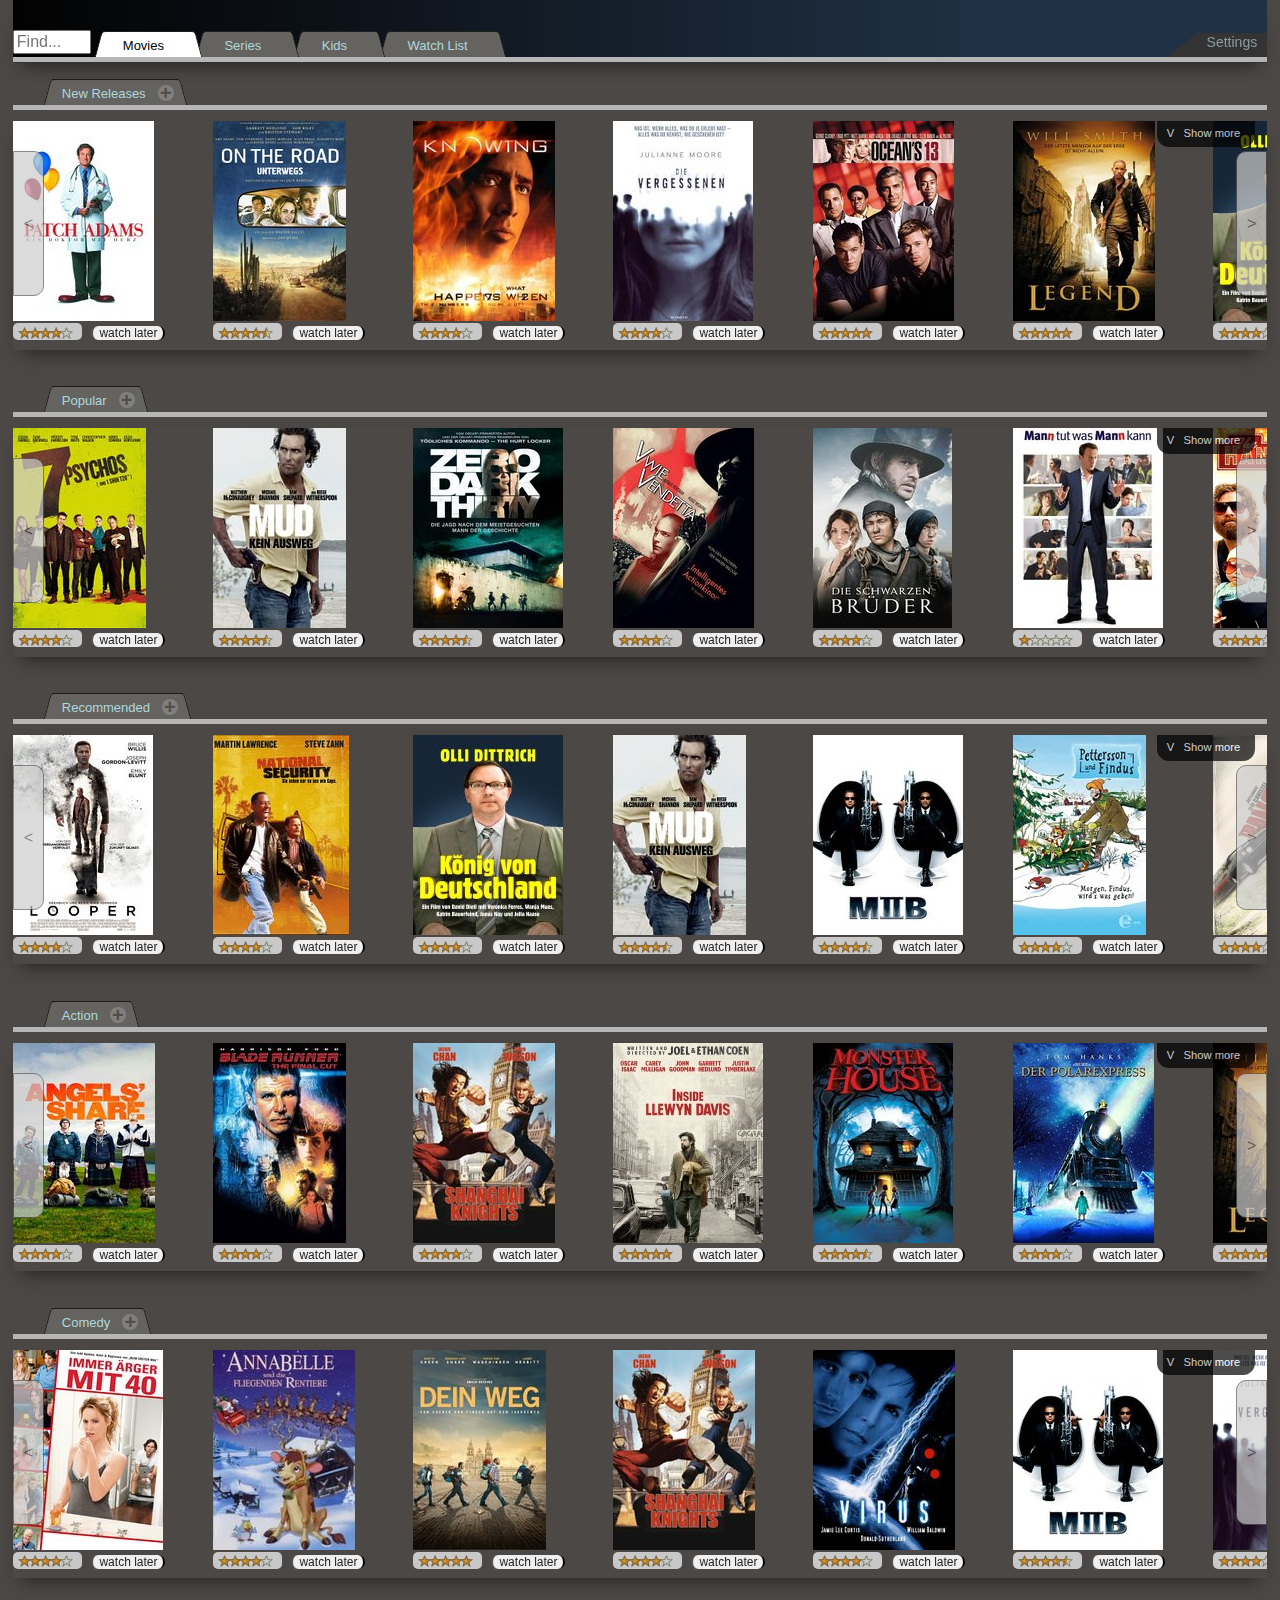
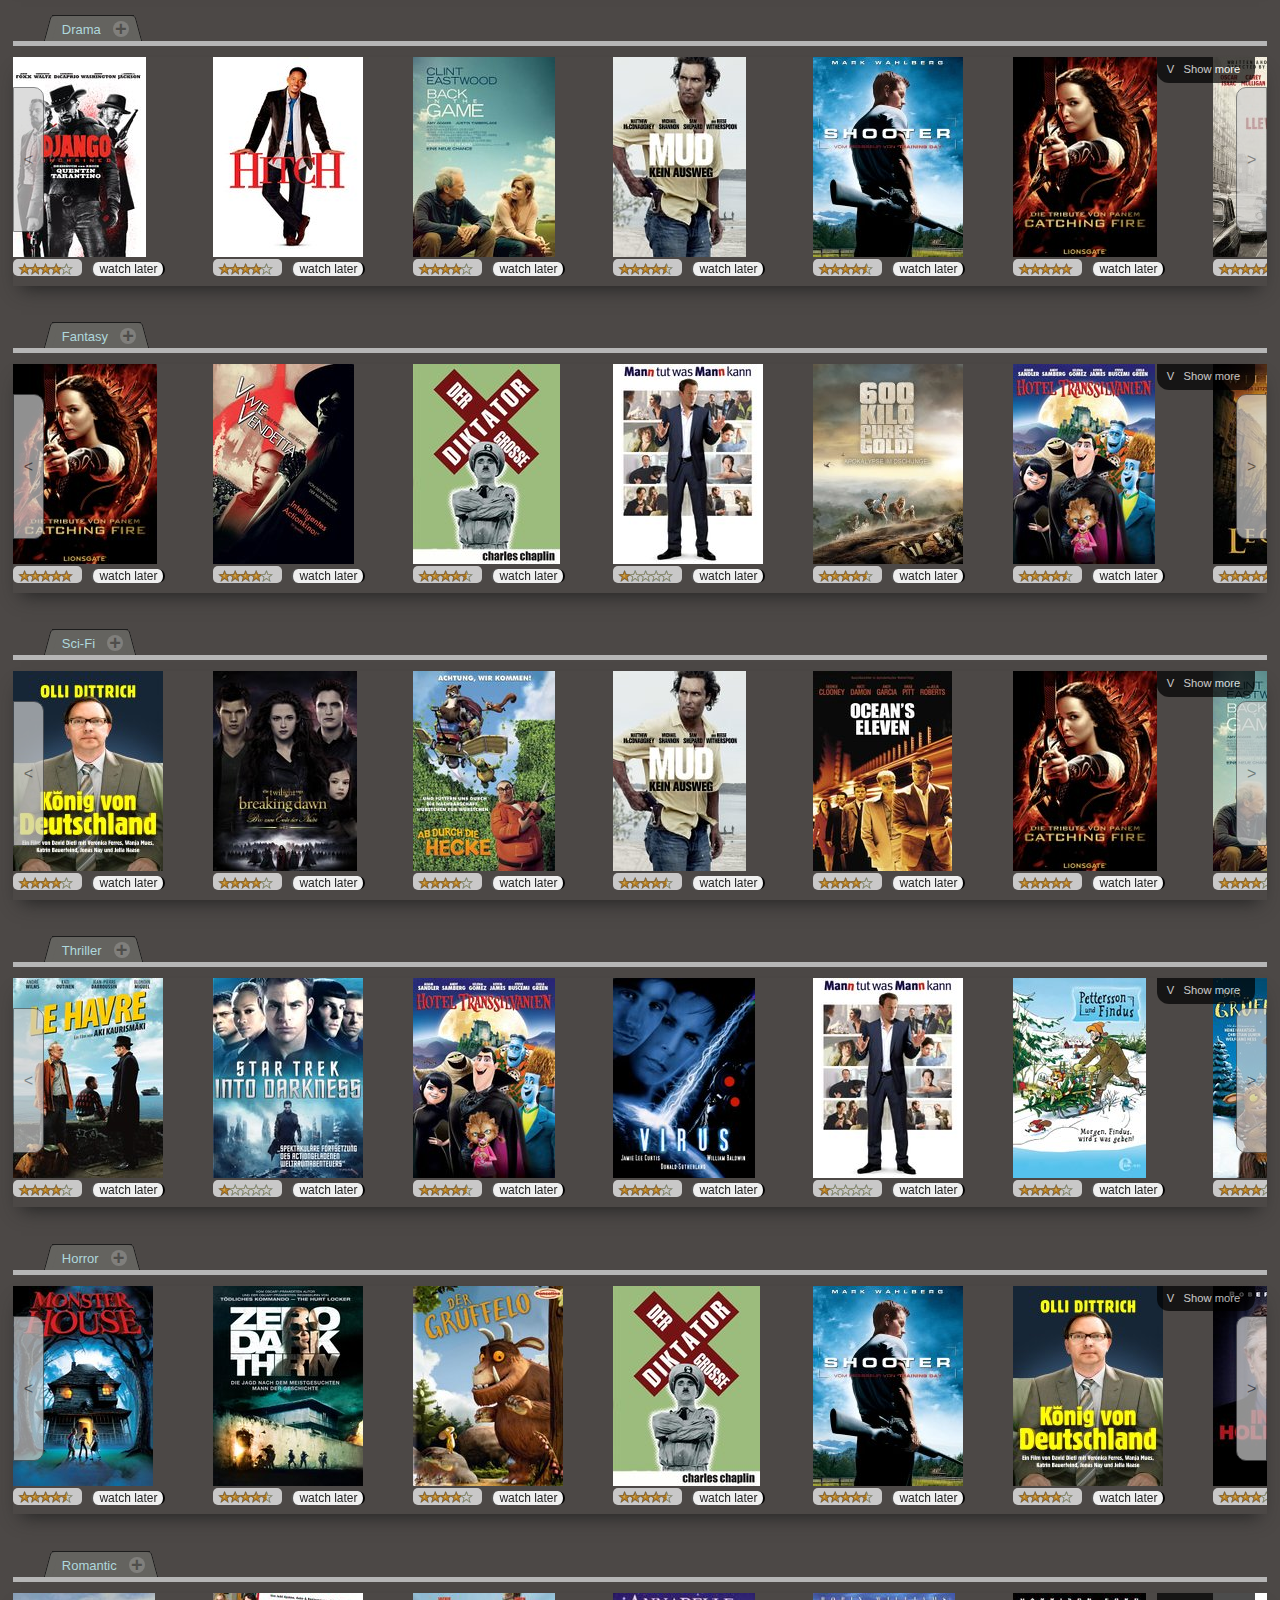
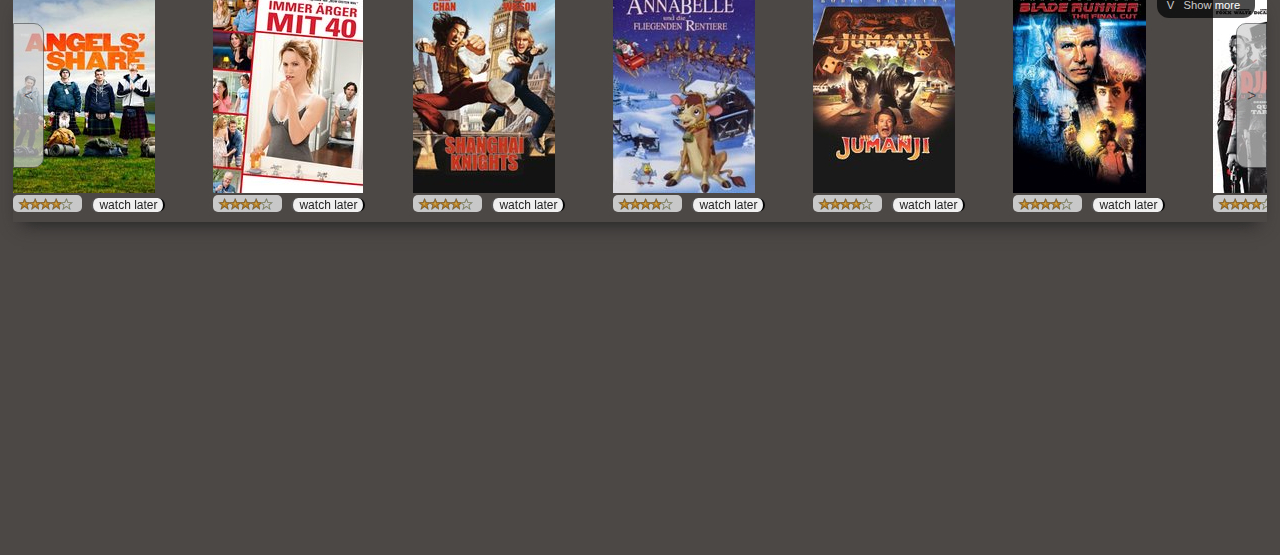
==== commit ac73bf81: "return of settings..." ====
--- a/midfi_proto/index.html
+++ b/midfi_proto/index.html
@@ -20,6 +20,7 @@
       <li id="watchlistTab" class="tab mainTab"> <span>Watch List</span>
       </li>
     </ul>
+      <a href="#" class="login">Settings</a>
 </header>
 
 <div id="first"></div>
@@ -33,7 +34,7 @@
 
 <!--JS includes-->
 <script src='ftscroller-master/lib/ftscroller.js'></script>
-<script src='jquery.js'></script>
+
 
 <!-- JS templates -->
 <script id="movieTemplate" type="template">
@@ -863,10 +864,11 @@
 
 };
 Navigation.init();
-
-
+</script>
+
+<script src='jquery.js'></script>
+<script>
 //---------- experiments
-
     $('.watchLater').on('click', function () {
         var cart = $('#watchlistTab');
         var imgtodrag = $(this).parent('.item').find("img").eq(0);
@@ -900,8 +902,6 @@
                 }
             },1000);
 
-            
-
             imgclone.animate({
                 'width': 0,
                     'height': 0
@@ -910,8 +910,6 @@
             });
         }
     });
-
-
 </script>
 </body>
 </html>
--- a/midfi_proto/style.css
+++ b/midfi_proto/style.css
@@ -430,16 +430,21 @@
 
 .login {
     color: white;
-    text-align: right;
-    text-decoration: none;
-    font-size:17px;
-    text-shadow: 0 1px 0 black;
-    padding-right: 10px;
-    padding-left: 10px;
-    height: 0;
-    float: right;
-    border-left: 30px solid transparent;
-    border-bottom: 30px solid #333;
+text-align: right;
+text-decoration: none;
+font-size: 17px;
+/* text-shadow: 0 1px 0 black; */
+padding-right: 10px;
+padding-left: 10px;
+height: 0;
+float: right;
+border-left: 30px solid transparent;
+border-bottom: 24px solid #333;
+right: 0;
+position: absolute;
+top: 33px;
+font-size: 14px;
+color: rgb(138, 157, 158);
 
 }
 /*.mainTab {
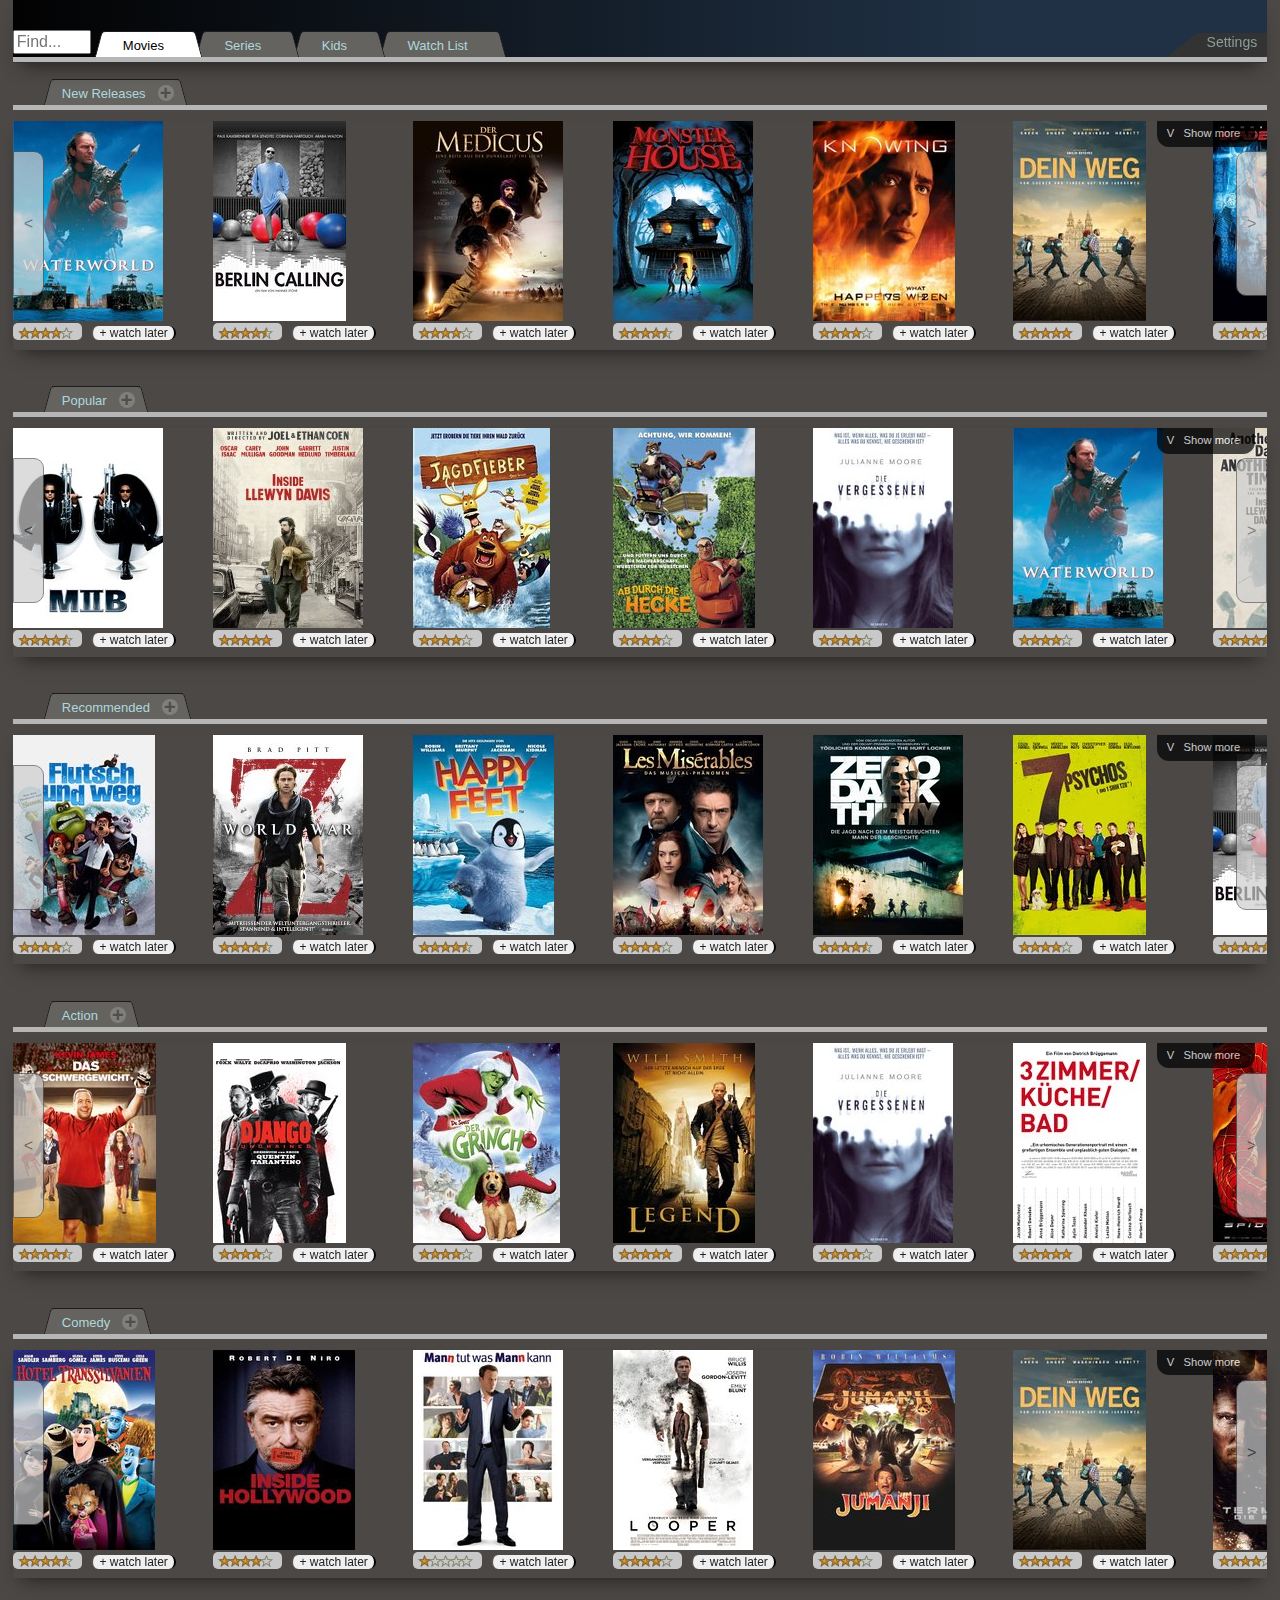
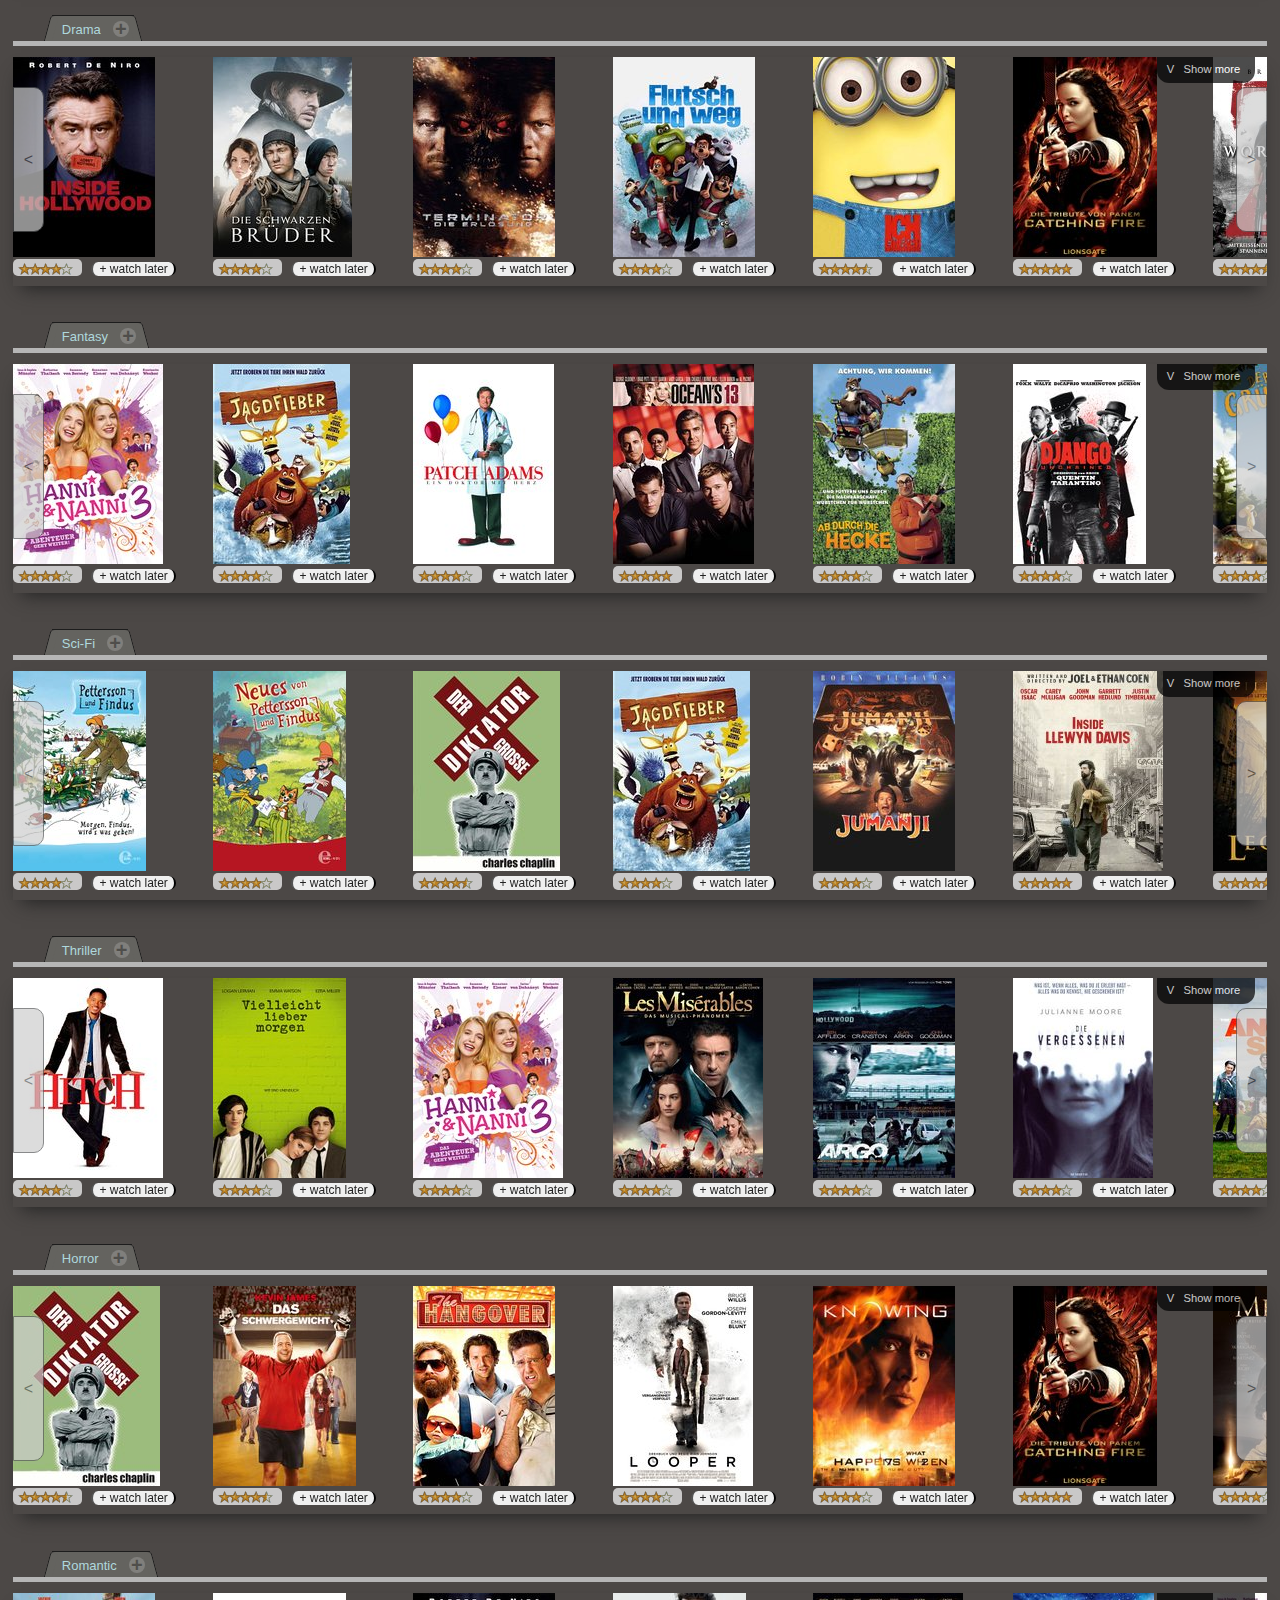
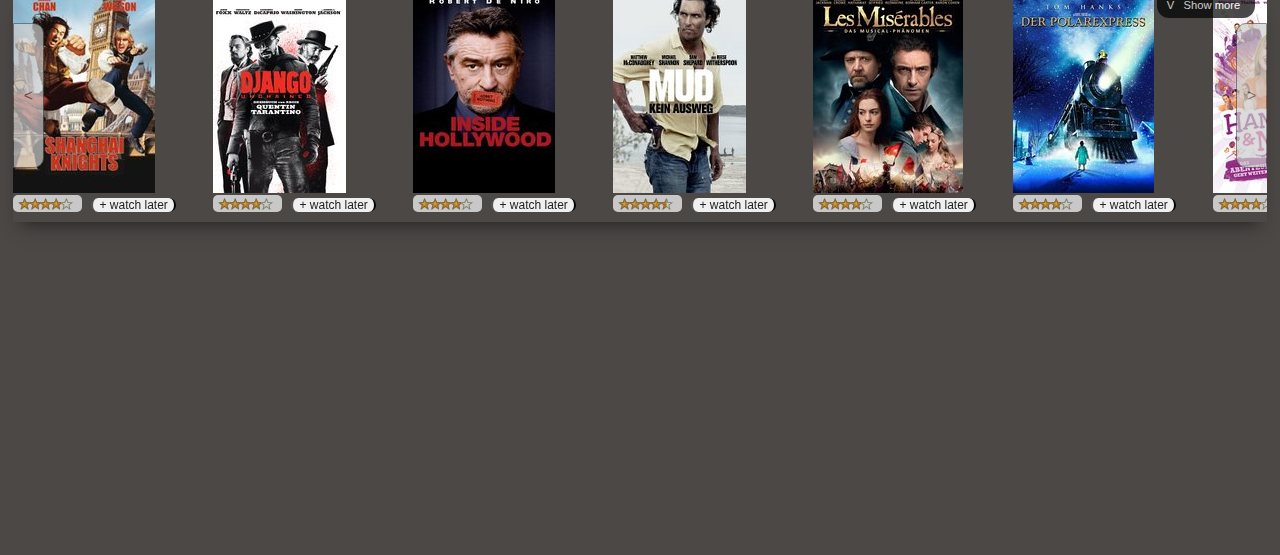
==== commit 4a432a45: "tab switching refactored" ====
--- a/midfi_proto/index.html
+++ b/midfi_proto/index.html
@@ -11,13 +11,13 @@
     <input id="search" type="search" results value="" placeholder="Find...">
 
     <ul id="mainNav" class="tabs mainTabs">
-      <li id="movieTab" class="tab active mainTab" > <span>Movies</span>
+      <li id="movieTab" class="tab active mainTab" data-id="movies" > <span>Movies</span>
       </li>
-      <li id="seriesTab" class="tab mainTab"> <span>Series</span>
+      <li id="seriesTab" class="tab mainTab" data-id="series"> <span>Series</span>
       </li>
-      <li id="kidsTab" class="tab mainTab"> <span>Kids</span>
+      <li id="kidsTab" class="tab mainTab" data-id=""> <span>Kids</span>
       </li>
-      <li id="watchlistTab" class="tab mainTab"> <span>Watch List</span>
+      <li id="watchlistTab" class="tab mainTab" data-id="watchlist"> <span>Watch List</span>
       </li>
     </ul>
       <a href="#" class="login">Settings</a>
@@ -759,64 +759,25 @@
         });
     },
     initNav: function() {
-        var movieTab = document.getElementById('movieTab');
-        var seriesTab = document.getElementById('seriesTab');
-        var watchlistTab = document.getElementById('watchlistTab');
-        document.getElementById('seriesTab').addEventListener('click',function(e){
-
-            seriesTab.classList.add('active');
-            movieTab.classList.remove('active');
-            watchlistTab.classList.remove('active');
-
-            window.scrollTo(0, 0);
-            Navigation.movieContainer.style.zIndex="-1";
-            Navigation.movieContainer.style.opacity="0";
-            Navigation.watchlistContainer.style.zIndex="-1";
-            Navigation.watchlistContainer.style.opacity="0";
-            setTimeout(function () {
-                Navigation.seriesContainer.style.opacity="1";
-                Navigation.seriesContainer.style.zIndex="1"
-            }
-            ,500);
-            e.preventDefault();
-        },false);
-
-        document.getElementById('movieTab').addEventListener('click',function(e){
-            movieTab.classList.add('active');
-            seriesTab.classList.remove('active');
-            watchlistTab.classList.remove('active');
-            
-            window.scrollTo(0, 0);
-            Navigation.seriesContainer.style.zIndex="-1";
-            Navigation.seriesContainer.style.opacity="0";
-            Navigation.watchlistContainer.style.zIndex="-1";
-            Navigation.watchlistContainer.style.opacity="0";
-            setTimeout(function () {
-                Navigation.movieContainer.style.opacity="1";
-                Navigation.movieContainer.style.zIndex="1"
-            }
-            ,500);
-            e.preventDefault();
-        },false);
-
-        document.getElementById('watchlistTab').addEventListener('click',function(e){
-            watchlistTab.classList.add('active');
-            movieTab.classList.remove('active');
-            seriesTab.classList.remove('active');
-            
-            window.scrollTo(0, 0);
-            Navigation.seriesContainer.style.zIndex="-1";
-            Navigation.seriesContainer.style.opacity="0";
-            Navigation.movieContainer.style.zIndex="-1";
-            Navigation.movieContainer.style.opacity="0";
-            setTimeout(function () {
-                Navigation.watchlistContainer.style.opacity="1";
-                Navigation.watchlistContainer.style.zIndex="1"
-            }
-            ,500);
-            e.preventDefault();
-        },false);
-
+        [].forEach.call(document.querySelectorAll('#mainNav li'), function(item){
+            item.addEventListener('click',function(e){
+                [].forEach.call(document.querySelectorAll('#mainNav li'), function(li){
+                    li.classList.remove('active');
+                    var containerId = document.getElementById(li.dataset.id);
+                    if (containerId) {
+                        containerId.style.zIndex="-1";
+                        containerId.style.opacity="0";
+                    }
+
+                });
+                item.classList.add('active');
+                var containerId = document.getElementById(item.dataset.id)
+                if (containerId) {
+                    containerId.style.zIndex="1";
+                    containerId.style.opacity="1";
+                }
+            });
+        });
         document.getElementById('kidsTab').addEventListener('click',function(e){
             //console.log('click');
             e.preventDefault();
@@ -864,6 +825,9 @@
 
 };
 Navigation.init();
+
+
+
 </script>
 
 <script src='jquery.js'></script>
--- a/midfi_proto/style.css
+++ b/midfi_proto/style.css
@@ -524,7 +524,32 @@
   transition: all .5s ease-in;
   /*transition-delay: 1s;*/
 }
-
+/*<hat Oli eingefügt>*/
+#right_box {
+    float:right;
+    width:50%;
+}
+
+#left_box {
+    float:left;
+    width:50%;
+}
+
+#top_box {
+  float:top;
+  height:132px;
+  box-shadow: 0 10px 18px -8px;
+}
+
+.account_img {
+  border-style: solid;
+  float:left;
+  width: 100px;
+  height: 100px;
+  margin: 5px;
+  text-align: center;
+}
+/*</hat Oli eingefügt>*/
 .seriesTab {
   /*color: rgb(221, 213, 175);*/
   color: rgb(208, 177, 135);
@@ -779,6 +804,9 @@
   margin-right: 0px;
   border-top-width: 0px;
   border-bottom-width: 0px;
+}
+.watchLater:before {
+  content: '+ ';
 }
 
 @-webkit-keyframes 'watch_list' {
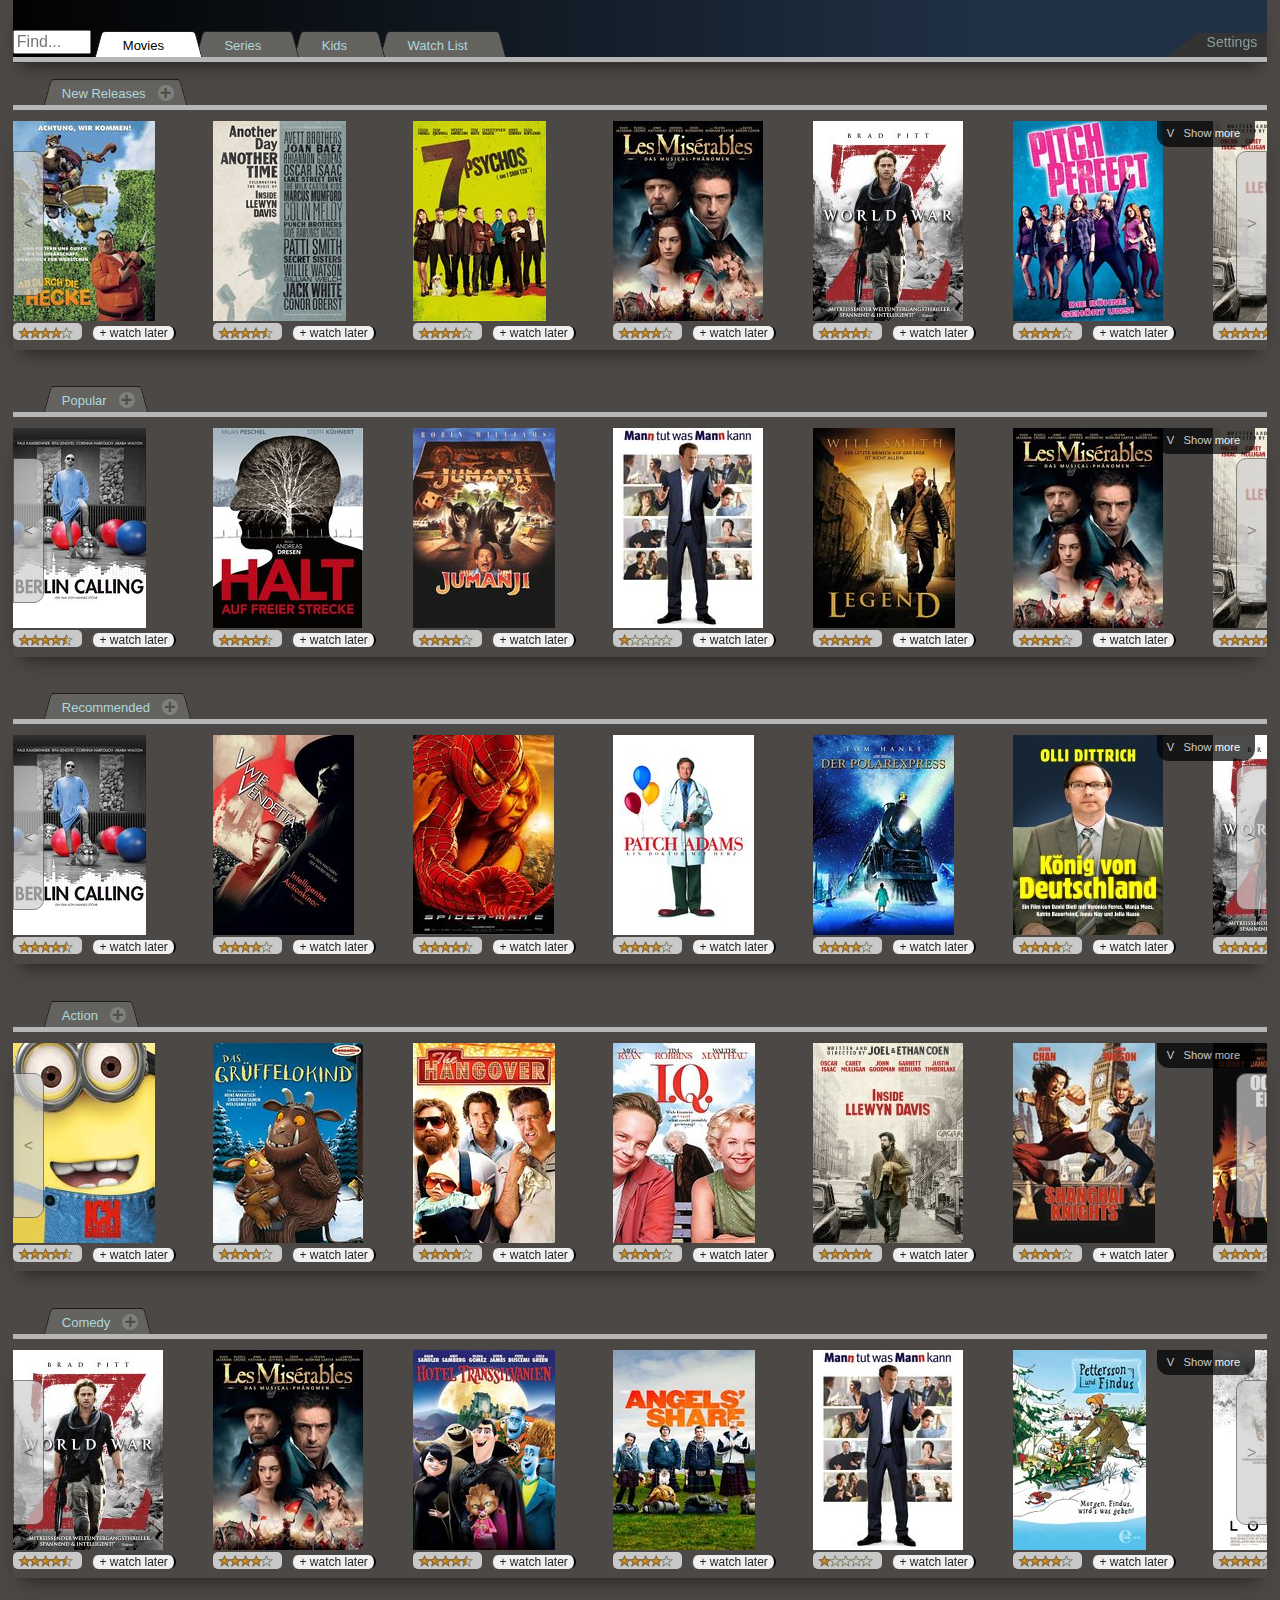
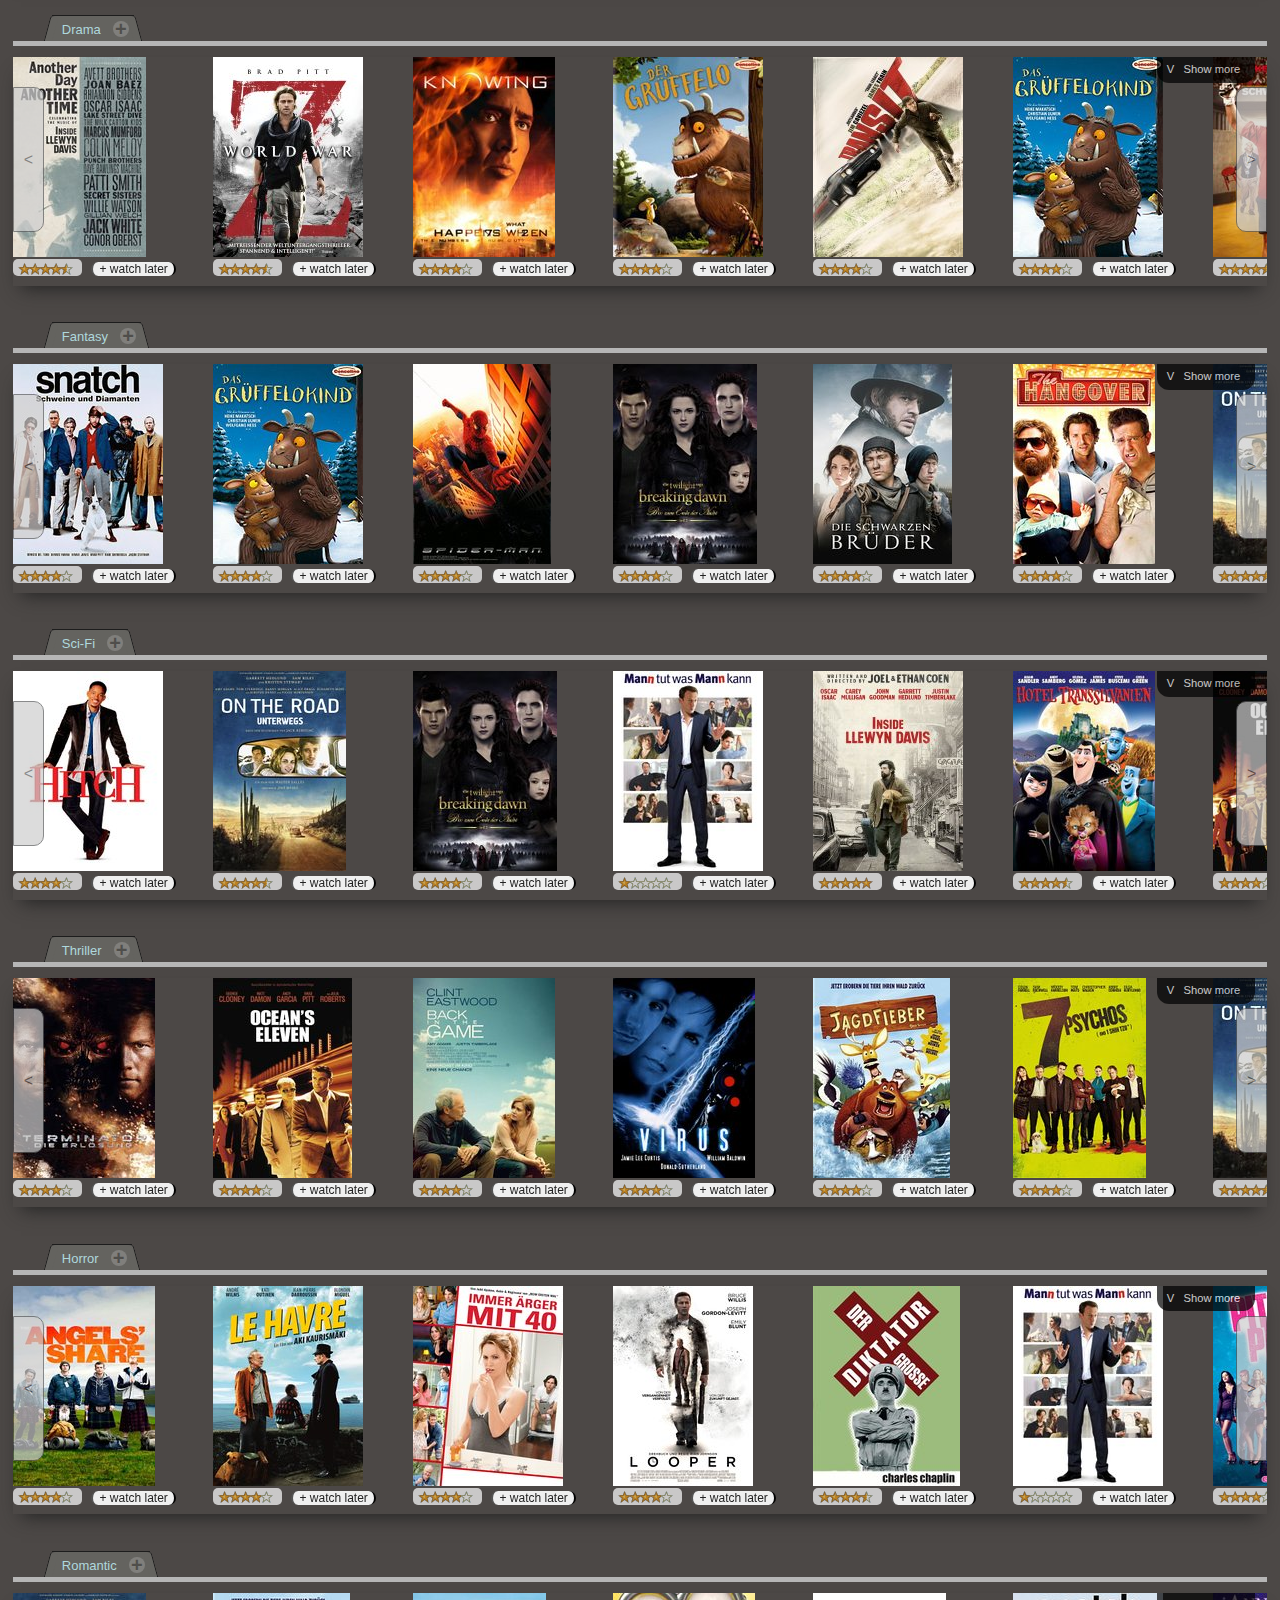
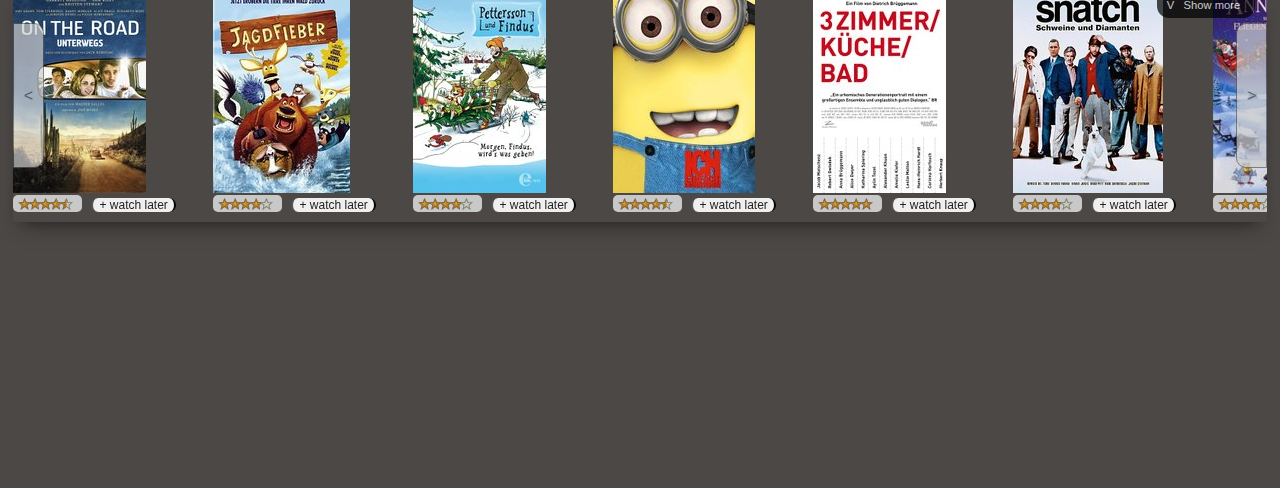
==== commit cd7a6e25: "final stuff" ====
--- a/midfi_proto/index.html
+++ b/midfi_proto/index.html
@@ -28,6 +28,1312 @@
     <div id="movies"></div>
     <div id="series"></div>
     <div id="watchlist"></div>
+    <div id="favtab">
+    <div class="scrollable" style="white-space: initial;"><div class="ftscroller_container"><div class="ftscroller_x ftscroller_hwaccelerated" style="transform: translate3d(0px, 0px, 0px);">
+        <div class="sectionwrapper">
+            <section class="item">
+                <figure>
+                    <img src="new/m-67.jpg">
+                    <figcaption>
+
+                        <h3>  Watch</h3>
+                        <p>Movie Title here<br>
+                        USA 2010<br>
+                        94 min<br><br>
+                        Chuck Norris, Brad Pitt, Tom Cruise...<br>
+                        <a href="#" onclick="return false;">&gt; show more</a></p>
+                    </figcaption>
+                </figure>
+                <span class="stars">
+                    <img src="images/stars-17.gif">
+
+                </span>
+                <button class="watchLater" type="button">watch later</button>
+            </section><section class="item">
+                <figure>
+                    <img src="new/m-31.jpg">
+                    <figcaption>
+
+                        <h3>  Watch</h3>
+                        <p>Movie Title here<br>
+                        USA 2010<br>
+                        94 min<br><br>
+                        Chuck Norris, Brad Pitt, Tom Cruise...<br>
+                        <a href="#" onclick="return false;">&gt; show more</a></p>
+                    </figcaption>
+                </figure>
+                <span class="stars">
+                    <img src="images/stars-6.gif">
+
+                </span>
+                <button class="watchLater" type="button">watch later</button>
+            </section><section class="item">
+                <figure>
+                    <img src="new/m-54.jpg">
+                    <figcaption>
+
+                        <h3>  Watch</h3>
+                        <p>Movie Title here<br>
+                        USA 2010<br>
+                        94 min<br><br>
+                        Chuck Norris, Brad Pitt, Tom Cruise...<br>
+                        <a href="#" onclick="return false;">&gt; show more</a></p>
+                    </figcaption>
+                </figure>
+                <span class="stars">
+                    <img src="images/stars-4.gif">
+
+                </span>
+                <button class="watchLater" type="button">watch later</button>
+            </section><section class="item">
+                <figure>
+                    <img src="new/m-48.jpg">
+                    <figcaption>
+
+                        <h3>  Watch</h3>
+                        <p>Movie Title here<br>
+                        USA 2010<br>
+                        94 min<br><br>
+                        Chuck Norris, Brad Pitt, Tom Cruise...<br>
+                        <a href="#" onclick="return false;">&gt; show more</a></p>
+                    </figcaption>
+                </figure>
+                <span class="stars">
+                    <img src="images/stars-23.gif">
+
+                </span>
+                <button class="watchLater" type="button">watch later</button>
+            </section><section class="item">
+                <figure>
+                    <img src="new/m-32.jpg">
+                    <figcaption>
+
+                        <h3>  Watch</h3>
+                        <p>Movie Title here<br>
+                        USA 2010<br>
+                        94 min<br><br>
+                        Chuck Norris, Brad Pitt, Tom Cruise...<br>
+                        <a href="#" onclick="return false;">&gt; show more</a></p>
+                    </figcaption>
+                </figure>
+                <span class="stars">
+                    <img src="images/stars-7.gif">
+
+                </span>
+                <button class="watchLater" type="button">watch later</button>
+            </section><section class="item">
+                <figure>
+                    <img src="new/m-7.jpg">
+                    <figcaption>
+
+                        <h3>  Watch</h3>
+                        <p>Movie Title here<br>
+                        USA 2010<br>
+                        94 min<br><br>
+                        Chuck Norris, Brad Pitt, Tom Cruise...<br>
+                        <a href="#" onclick="return false;">&gt; show more</a></p>
+                    </figcaption>
+                </figure>
+                <span class="stars">
+                    <img src="images/stars-7.gif">
+
+                </span>
+                <button class="watchLater" type="button">watch later</button>
+            </section><section class="item">
+                <figure>
+                    <img src="new/m-38.jpg">
+                    <figcaption>
+
+                        <h3>  Watch</h3>
+                        <p>Movie Title here<br>
+                        USA 2010<br>
+                        94 min<br><br>
+                        Chuck Norris, Brad Pitt, Tom Cruise...<br>
+                        <a href="#" onclick="return false;">&gt; show more</a></p>
+                    </figcaption>
+                </figure>
+                <span class="stars">
+                    <img src="images/stars-13.gif">
+
+                </span>
+                <button class="watchLater" type="button">watch later</button>
+            </section><section class="item">
+                <figure>
+                    <img src="new/m-21.jpg">
+                    <figcaption>
+
+                        <h3>  Watch</h3>
+                        <p>Movie Title here<br>
+                        USA 2010<br>
+                        94 min<br><br>
+                        Chuck Norris, Brad Pitt, Tom Cruise...<br>
+                        <a href="#" onclick="return false;">&gt; show more</a></p>
+                    </figcaption>
+                </figure>
+                <span class="stars">
+                    <img src="images/stars-21.gif">
+
+                </span>
+                <button class="watchLater" type="button">watch later</button>
+            </section><section class="item">
+                <figure>
+                    <img src="new/m-40.jpg">
+                    <figcaption>
+
+                        <h3>  Watch</h3>
+                        <p>Movie Title here<br>
+                        USA 2010<br>
+                        94 min<br><br>
+                        Chuck Norris, Brad Pitt, Tom Cruise...<br>
+                        <a href="#" onclick="return false;">&gt; show more</a></p>
+                    </figcaption>
+                </figure>
+                <span class="stars">
+                    <img src="images/stars-15.gif">
+
+                </span>
+                <button class="watchLater" type="button">watch later</button>
+            </section><section class="item">
+                <figure>
+                    <img src="new/m-60.jpg">
+                    <figcaption>
+
+                        <h3>  Watch</h3>
+                        <p>Movie Title here<br>
+                        USA 2010<br>
+                        94 min<br><br>
+                        Chuck Norris, Brad Pitt, Tom Cruise...<br>
+                        <a href="#" onclick="return false;">&gt; show more</a></p>
+                    </figcaption>
+                </figure>
+                <span class="stars">
+                    <img src="images/stars-10.gif">
+
+                </span>
+                <button class="watchLater" type="button">watch later</button>
+            </section><section class="item">
+                <figure>
+                    <img src="new/m-28.jpg">
+                    <figcaption>
+
+                        <h3>  Watch</h3>
+                        <p>Movie Title here<br>
+                        USA 2010<br>
+                        94 min<br><br>
+                        Chuck Norris, Brad Pitt, Tom Cruise...<br>
+                        <a href="#" onclick="return false;">&gt; show more</a></p>
+                    </figcaption>
+                </figure>
+                <span class="stars">
+                    <img src="images/stars-3.gif">
+
+                </span>
+                <button class="watchLater" type="button">watch later</button>
+            </section><section class="item">
+                <figure>
+                    <img src="new/m-68.jpg">
+                    <figcaption>
+
+                        <h3>  Watch</h3>
+                        <p>Movie Title here<br>
+                        USA 2010<br>
+                        94 min<br><br>
+                        Chuck Norris, Brad Pitt, Tom Cruise...<br>
+                        <a href="#" onclick="return false;">&gt; show more</a></p>
+                    </figcaption>
+                </figure>
+                <span class="stars">
+                    <img src="images/stars-18.gif">
+
+                </span>
+                <button class="watchLater" type="button">watch later</button>
+            </section><section class="item">
+                <figure>
+                    <img src="new/m-17.jpg">
+                    <figcaption>
+
+                        <h3>  Watch</h3>
+                        <p>Movie Title here<br>
+                        USA 2010<br>
+                        94 min<br><br>
+                        Chuck Norris, Brad Pitt, Tom Cruise...<br>
+                        <a href="#" onclick="return false;">&gt; show more</a></p>
+                    </figcaption>
+                </figure>
+                <span class="stars">
+                    <img src="images/stars-17.gif">
+
+                </span>
+                <button class="watchLater" type="button">watch later</button>
+            </section><section class="item">
+                <figure>
+                    <img src="new/m-13.jpg">
+                    <figcaption>
+
+                        <h3>  Watch</h3>
+                        <p>Movie Title here<br>
+                        USA 2010<br>
+                        94 min<br><br>
+                        Chuck Norris, Brad Pitt, Tom Cruise...<br>
+                        <a href="#" onclick="return false;">&gt; show more</a></p>
+                    </figcaption>
+                </figure>
+                <span class="stars">
+                    <img src="images/stars-13.gif">
+
+                </span>
+                <button class="watchLater" type="button">watch later</button>
+            </section><section class="item">
+                <figure>
+                    <img src="new/m-36.jpg">
+                    <figcaption>
+
+                        <h3>  Watch</h3>
+                        <p>Movie Title here<br>
+                        USA 2010<br>
+                        94 min<br><br>
+                        Chuck Norris, Brad Pitt, Tom Cruise...<br>
+                        <a href="#" onclick="return false;">&gt; show more</a></p>
+                    </figcaption>
+                </figure>
+                <span class="stars">
+                    <img src="images/stars-11.gif">
+
+                </span>
+                <button class="watchLater" type="button">watch later</button>
+            </section><section class="item">
+                <figure>
+                    <img src="new/m-33.jpg">
+                    <figcaption>
+
+                        <h3>  Watch</h3>
+                        <p>Movie Title here<br>
+                        USA 2010<br>
+                        94 min<br><br>
+                        Chuck Norris, Brad Pitt, Tom Cruise...<br>
+                        <a href="#" onclick="return false;">&gt; show more</a></p>
+                    </figcaption>
+                </figure>
+                <span class="stars">
+                    <img src="images/stars-8.gif">
+
+                </span>
+                <button class="watchLater" type="button">watch later</button>
+            </section><section class="item">
+                <figure>
+                    <img src="new/m-65.jpg">
+                    <figcaption>
+
+                        <h3>  Watch</h3>
+                        <p>Movie Title here<br>
+                        USA 2010<br>
+                        94 min<br><br>
+                        Chuck Norris, Brad Pitt, Tom Cruise...<br>
+                        <a href="#" onclick="return false;">&gt; show more</a></p>
+                    </figcaption>
+                </figure>
+                <span class="stars">
+                    <img src="images/stars-15.gif">
+
+                </span>
+                <button class="watchLater" type="button">watch later</button>
+            </section><section class="item">
+                <figure>
+                    <img src="new/m-20.jpg">
+                    <figcaption>
+
+                        <h3>  Watch</h3>
+                        <p>Movie Title here<br>
+                        USA 2010<br>
+                        94 min<br><br>
+                        Chuck Norris, Brad Pitt, Tom Cruise...<br>
+                        <a href="#" onclick="return false;">&gt; show more</a></p>
+                    </figcaption>
+                </figure>
+                <span class="stars">
+                    <img src="images/stars-20.gif">
+
+                </span>
+                <button class="watchLater" type="button">watch later</button>
+            </section><section class="item">
+                <figure>
+                    <img src="new/m-10.jpg">
+                    <figcaption>
+
+                        <h3>  Watch</h3>
+                        <p>Movie Title here<br>
+                        USA 2010<br>
+                        94 min<br><br>
+                        Chuck Norris, Brad Pitt, Tom Cruise...<br>
+                        <a href="#" onclick="return false;">&gt; show more</a></p>
+                    </figcaption>
+                </figure>
+                <span class="stars">
+                    <img src="images/stars-10.gif">
+
+                </span>
+                <button class="watchLater" type="button">watch later</button>
+            </section><section class="item">
+                <figure>
+                    <img src="new/m-4.jpg">
+                    <figcaption>
+
+                        <h3>  Watch</h3>
+                        <p>Movie Title here<br>
+                        USA 2010<br>
+                        94 min<br><br>
+                        Chuck Norris, Brad Pitt, Tom Cruise...<br>
+                        <a href="#" onclick="return false;">&gt; show more</a></p>
+                    </figcaption>
+                </figure>
+                <span class="stars">
+                    <img src="images/stars-4.gif">
+
+                </span>
+                <button class="watchLater" type="button">watch later</button>
+            </section><section class="item">
+                <figure>
+                    <img src="new/m-24.jpg">
+                    <figcaption>
+
+                        <h3>  Watch</h3>
+                        <p>Movie Title here<br>
+                        USA 2010<br>
+                        94 min<br><br>
+                        Chuck Norris, Brad Pitt, Tom Cruise...<br>
+                        <a href="#" onclick="return false;">&gt; show more</a></p>
+                    </figcaption>
+                </figure>
+                <span class="stars">
+                    <img src="images/stars-24.gif">
+
+                </span>
+                <button class="watchLater" type="button">watch later</button>
+            </section><section class="item">
+                <figure>
+                    <img src="new/m-45.jpg">
+                    <figcaption>
+
+                        <h3>  Watch</h3>
+                        <p>Movie Title here<br>
+                        USA 2010<br>
+                        94 min<br><br>
+                        Chuck Norris, Brad Pitt, Tom Cruise...<br>
+                        <a href="#" onclick="return false;">&gt; show more</a></p>
+                    </figcaption>
+                </figure>
+                <span class="stars">
+                    <img src="images/stars-20.gif">
+
+                </span>
+                <button class="watchLater" type="button">watch later</button>
+            </section><section class="item">
+                <figure>
+                    <img src="new/m-55.jpg">
+                    <figcaption>
+
+                        <h3>  Watch</h3>
+                        <p>Movie Title here<br>
+                        USA 2010<br>
+                        94 min<br><br>
+                        Chuck Norris, Brad Pitt, Tom Cruise...<br>
+                        <a href="#" onclick="return false;">&gt; show more</a></p>
+                    </figcaption>
+                </figure>
+                <span class="stars">
+                    <img src="images/stars-5.gif">
+
+                </span>
+                <button class="watchLater" type="button">watch later</button>
+            </section><section class="item">
+                <figure>
+                    <img src="new/m-41.jpg">
+                    <figcaption>
+
+                        <h3>  Watch</h3>
+                        <p>Movie Title here<br>
+                        USA 2010<br>
+                        94 min<br><br>
+                        Chuck Norris, Brad Pitt, Tom Cruise...<br>
+                        <a href="#" onclick="return false;">&gt; show more</a></p>
+                    </figcaption>
+                </figure>
+                <span class="stars">
+                    <img src="images/stars-16.gif">
+
+                </span>
+                <button class="watchLater" type="button">watch later</button>
+            </section><section class="item">
+                <figure>
+                    <img src="new/m-8.jpg">
+                    <figcaption>
+
+                        <h3>  Watch</h3>
+                        <p>Movie Title here<br>
+                        USA 2010<br>
+                        94 min<br><br>
+                        Chuck Norris, Brad Pitt, Tom Cruise...<br>
+                        <a href="#" onclick="return false;">&gt; show more</a></p>
+                    </figcaption>
+                </figure>
+                <span class="stars">
+                    <img src="images/stars-8.gif">
+
+                </span>
+                <button class="watchLater" type="button">watch later</button>
+            </section><section class="item">
+                <figure>
+                    <img src="new/m-64.jpg">
+                    <figcaption>
+
+                        <h3>  Watch</h3>
+                        <p>Movie Title here<br>
+                        USA 2010<br>
+                        94 min<br><br>
+                        Chuck Norris, Brad Pitt, Tom Cruise...<br>
+                        <a href="#" onclick="return false;">&gt; show more</a></p>
+                    </figcaption>
+                </figure>
+                <span class="stars">
+                    <img src="images/stars-14.gif">
+
+                </span>
+                <button class="watchLater" type="button">watch later</button>
+            </section><section class="item">
+                <figure>
+                    <img src="new/m-43.jpg">
+                    <figcaption>
+
+                        <h3>  Watch</h3>
+                        <p>Movie Title here<br>
+                        USA 2010<br>
+                        94 min<br><br>
+                        Chuck Norris, Brad Pitt, Tom Cruise...<br>
+                        <a href="#" onclick="return false;">&gt; show more</a></p>
+                    </figcaption>
+                </figure>
+                <span class="stars">
+                    <img src="images/stars-18.gif">
+
+                </span>
+                <button class="watchLater" type="button">watch later</button>
+            </section><section class="item">
+                <figure>
+                    <img src="new/m-1.jpg">
+                    <figcaption>
+
+                        <h3>  Watch</h3>
+                        <p>Movie Title here<br>
+                        USA 2010<br>
+                        94 min<br><br>
+                        Chuck Norris, Brad Pitt, Tom Cruise...<br>
+                        <a href="#" onclick="return false;">&gt; show more</a></p>
+                    </figcaption>
+                </figure>
+                <span class="stars">
+                    <img src="images/stars-1.gif">
+
+                </span>
+                <button class="watchLater" type="button">watch later</button>
+            </section><section class="item">
+                <figure>
+                    <img src="new/m-50.jpg">
+                    <figcaption>
+
+                        <h3>  Watch</h3>
+                        <p>Movie Title here<br>
+                        USA 2010<br>
+                        94 min<br><br>
+                        Chuck Norris, Brad Pitt, Tom Cruise...<br>
+                        <a href="#" onclick="return false;">&gt; show more</a></p>
+                    </figcaption>
+                </figure>
+                <span class="stars">
+                    <img src="images/stars-0.gif">
+
+                </span>
+                <button class="watchLater" type="button">watch later</button>
+            </section><section class="item">
+                <figure>
+                    <img src="new/m-6.jpg">
+                    <figcaption>
+
+                        <h3>  Watch</h3>
+                        <p>Movie Title here<br>
+                        USA 2010<br>
+                        94 min<br><br>
+                        Chuck Norris, Brad Pitt, Tom Cruise...<br>
+                        <a href="#" onclick="return false;">&gt; show more</a></p>
+                    </figcaption>
+                </figure>
+                <span class="stars">
+                    <img src="images/stars-6.gif">
+
+                </span>
+                <button class="watchLater" type="button">watch later</button>
+            </section><section class="item">
+                <figure>
+                    <img src="new/m-69.jpg">
+                    <figcaption>
+
+                        <h3>  Watch</h3>
+                        <p>Movie Title here<br>
+                        USA 2010<br>
+                        94 min<br><br>
+                        Chuck Norris, Brad Pitt, Tom Cruise...<br>
+                        <a href="#" onclick="return false;">&gt; show more</a></p>
+                    </figcaption>
+                </figure>
+                <span class="stars">
+                    <img src="images/stars-19.gif">
+
+                </span>
+                <button class="watchLater" type="button">watch later</button>
+            </section><section class="item">
+                <figure>
+                    <img src="new/m-2.jpg">
+                    <figcaption>
+
+                        <h3>  Watch</h3>
+                        <p>Movie Title here<br>
+                        USA 2010<br>
+                        94 min<br><br>
+                        Chuck Norris, Brad Pitt, Tom Cruise...<br>
+                        <a href="#" onclick="return false;">&gt; show more</a></p>
+                    </figcaption>
+                </figure>
+                <span class="stars">
+                    <img src="images/stars-2.gif">
+
+                </span>
+                <button class="watchLater" type="button">watch later</button>
+            </section><section class="item">
+                <figure>
+                    <img src="new/m-11.jpg">
+                    <figcaption>
+
+                        <h3>  Watch</h3>
+                        <p>Movie Title here<br>
+                        USA 2010<br>
+                        94 min<br><br>
+                        Chuck Norris, Brad Pitt, Tom Cruise...<br>
+                        <a href="#" onclick="return false;">&gt; show more</a></p>
+                    </figcaption>
+                </figure>
+                <span class="stars">
+                    <img src="images/stars-11.gif">
+
+                </span>
+                <button class="watchLater" type="button">watch later</button>
+            </section><section class="item">
+                <figure>
+                    <img src="new/m-59.jpg">
+                    <figcaption>
+
+                        <h3>  Watch</h3>
+                        <p>Movie Title here<br>
+                        USA 2010<br>
+                        94 min<br><br>
+                        Chuck Norris, Brad Pitt, Tom Cruise...<br>
+                        <a href="#" onclick="return false;">&gt; show more</a></p>
+                    </figcaption>
+                </figure>
+                <span class="stars">
+                    <img src="images/stars-9.gif">
+
+                </span>
+                <button class="watchLater" type="button">watch later</button>
+            </section><section class="item">
+                <figure>
+                    <img src="new/m-56.jpg">
+                    <figcaption>
+
+                        <h3>  Watch</h3>
+                        <p>Movie Title here<br>
+                        USA 2010<br>
+                        94 min<br><br>
+                        Chuck Norris, Brad Pitt, Tom Cruise...<br>
+                        <a href="#" onclick="return false;">&gt; show more</a></p>
+                    </figcaption>
+                </figure>
+                <span class="stars">
+                    <img src="images/stars-6.gif">
+
+                </span>
+                <button class="watchLater" type="button">watch later</button>
+            </section><section class="item">
+                <figure>
+                    <img src="new/m-25.jpg">
+                    <figcaption>
+
+                        <h3>  Watch</h3>
+                        <p>Movie Title here<br>
+                        USA 2010<br>
+                        94 min<br><br>
+                        Chuck Norris, Brad Pitt, Tom Cruise...<br>
+                        <a href="#" onclick="return false;">&gt; show more</a></p>
+                    </figcaption>
+                </figure>
+                <span class="stars">
+                    <img src="images/stars-0.gif">
+
+                </span>
+                <button class="watchLater" type="button">watch later</button>
+            </section><section class="item">
+                <figure>
+                    <img src="new/m-42.jpg">
+                    <figcaption>
+
+                        <h3>  Watch</h3>
+                        <p>Movie Title here<br>
+                        USA 2010<br>
+                        94 min<br><br>
+                        Chuck Norris, Brad Pitt, Tom Cruise...<br>
+                        <a href="#" onclick="return false;">&gt; show more</a></p>
+                    </figcaption>
+                </figure>
+                <span class="stars">
+                    <img src="images/stars-17.gif">
+
+                </span>
+                <button class="watchLater" type="button">watch later</button>
+            </section><section class="item">
+                <figure>
+                    <img src="new/m-3.jpg">
+                    <figcaption>
+
+                        <h3>  Watch</h3>
+                        <p>Movie Title here<br>
+                        USA 2010<br>
+                        94 min<br><br>
+                        Chuck Norris, Brad Pitt, Tom Cruise...<br>
+                        <a href="#" onclick="return false;">&gt; show more</a></p>
+                    </figcaption>
+                </figure>
+                <span class="stars">
+                    <img src="images/stars-3.gif">
+
+                </span>
+                <button class="watchLater" type="button">watch later</button>
+            </section><section class="item">
+                <figure>
+                    <img src="new/m-30.jpg">
+                    <figcaption>
+
+                        <h3>  Watch</h3>
+                        <p>Movie Title here<br>
+                        USA 2010<br>
+                        94 min<br><br>
+                        Chuck Norris, Brad Pitt, Tom Cruise...<br>
+                        <a href="#" onclick="return false;">&gt; show more</a></p>
+                    </figcaption>
+                </figure>
+                <span class="stars">
+                    <img src="images/stars-5.gif">
+
+                </span>
+                <button class="watchLater" type="button">watch later</button>
+            </section><section class="item">
+                <figure>
+                    <img src="new/m-15.jpg">
+                    <figcaption>
+
+                        <h3>  Watch</h3>
+                        <p>Movie Title here<br>
+                        USA 2010<br>
+                        94 min<br><br>
+                        Chuck Norris, Brad Pitt, Tom Cruise...<br>
+                        <a href="#" onclick="return false;">&gt; show more</a></p>
+                    </figcaption>
+                </figure>
+                <span class="stars">
+                    <img src="images/stars-15.gif">
+
+                </span>
+                <button class="watchLater" type="button">watch later</button>
+            </section><section class="item">
+                <figure>
+                    <img src="new/m-61.jpg">
+                    <figcaption>
+
+                        <h3>  Watch</h3>
+                        <p>Movie Title here<br>
+                        USA 2010<br>
+                        94 min<br><br>
+                        Chuck Norris, Brad Pitt, Tom Cruise...<br>
+                        <a href="#" onclick="return false;">&gt; show more</a></p>
+                    </figcaption>
+                </figure>
+                <span class="stars">
+                    <img src="images/stars-11.gif">
+
+                </span>
+                <button class="watchLater" type="button">watch later</button>
+            </section><section class="item">
+                <figure>
+                    <img src="new/m-29.jpg">
+                    <figcaption>
+
+                        <h3>  Watch</h3>
+                        <p>Movie Title here<br>
+                        USA 2010<br>
+                        94 min<br><br>
+                        Chuck Norris, Brad Pitt, Tom Cruise...<br>
+                        <a href="#" onclick="return false;">&gt; show more</a></p>
+                    </figcaption>
+                </figure>
+                <span class="stars">
+                    <img src="images/stars-4.gif">
+
+                </span>
+                <button class="watchLater" type="button">watch later</button>
+            </section><section class="item">
+                <figure>
+                    <img src="new/m-9.jpg">
+                    <figcaption>
+
+                        <h3>  Watch</h3>
+                        <p>Movie Title here<br>
+                        USA 2010<br>
+                        94 min<br><br>
+                        Chuck Norris, Brad Pitt, Tom Cruise...<br>
+                        <a href="#" onclick="return false;">&gt; show more</a></p>
+                    </figcaption>
+                </figure>
+                <span class="stars">
+                    <img src="images/stars-9.gif">
+
+                </span>
+                <button class="watchLater" type="button">watch later</button>
+            </section><section class="item">
+                <figure>
+                    <img src="new/m-19.jpg">
+                    <figcaption>
+
+                        <h3>  Watch</h3>
+                        <p>Movie Title here<br>
+                        USA 2010<br>
+                        94 min<br><br>
+                        Chuck Norris, Brad Pitt, Tom Cruise...<br>
+                        <a href="#" onclick="return false;">&gt; show more</a></p>
+                    </figcaption>
+                </figure>
+                <span class="stars">
+                    <img src="images/stars-19.gif">
+
+                </span>
+                <button class="watchLater" type="button">watch later</button>
+            </section><section class="item">
+                <figure>
+                    <img src="new/m-23.jpg">
+                    <figcaption>
+
+                        <h3>  Watch</h3>
+                        <p>Movie Title here<br>
+                        USA 2010<br>
+                        94 min<br><br>
+                        Chuck Norris, Brad Pitt, Tom Cruise...<br>
+                        <a href="#" onclick="return false;">&gt; show more</a></p>
+                    </figcaption>
+                </figure>
+                <span class="stars">
+                    <img src="images/stars-23.gif">
+
+                </span>
+                <button class="watchLater" type="button">watch later</button>
+            </section><section class="item">
+                <figure>
+                    <img src="new/m-14.jpg">
+                    <figcaption>
+
+                        <h3>  Watch</h3>
+                        <p>Movie Title here<br>
+                        USA 2010<br>
+                        94 min<br><br>
+                        Chuck Norris, Brad Pitt, Tom Cruise...<br>
+                        <a href="#" onclick="return false;">&gt; show more</a></p>
+                    </figcaption>
+                </figure>
+                <span class="stars">
+                    <img src="images/stars-14.gif">
+
+                </span>
+                <button class="watchLater" type="button">watch later</button>
+            </section><section class="item">
+                <figure>
+                    <img src="new/m-47.jpg">
+                    <figcaption>
+
+                        <h3>  Watch</h3>
+                        <p>Movie Title here<br>
+                        USA 2010<br>
+                        94 min<br><br>
+                        Chuck Norris, Brad Pitt, Tom Cruise...<br>
+                        <a href="#" onclick="return false;">&gt; show more</a></p>
+                    </figcaption>
+                </figure>
+                <span class="stars">
+                    <img src="images/stars-22.gif">
+
+                </span>
+                <button class="watchLater" type="button">watch later</button>
+            </section><section class="item">
+                <figure>
+                    <img src="new/m-52.jpg">
+                    <figcaption>
+
+                        <h3>  Watch</h3>
+                        <p>Movie Title here<br>
+                        USA 2010<br>
+                        94 min<br><br>
+                        Chuck Norris, Brad Pitt, Tom Cruise...<br>
+                        <a href="#" onclick="return false;">&gt; show more</a></p>
+                    </figcaption>
+                </figure>
+                <span class="stars">
+                    <img src="images/stars-2.gif">
+
+                </span>
+                <button class="watchLater" type="button">watch later</button>
+            </section><section class="item">
+                <figure>
+                    <img src="new/m-26.jpg">
+                    <figcaption>
+
+                        <h3>  Watch</h3>
+                        <p>Movie Title here<br>
+                        USA 2010<br>
+                        94 min<br><br>
+                        Chuck Norris, Brad Pitt, Tom Cruise...<br>
+                        <a href="#" onclick="return false;">&gt; show more</a></p>
+                    </figcaption>
+                </figure>
+                <span class="stars">
+                    <img src="images/stars-1.gif">
+
+                </span>
+                <button class="watchLater" type="button">watch later</button>
+            </section><section class="item">
+                <figure>
+                    <img src="new/m-12.jpg">
+                    <figcaption>
+
+                        <h3>  Watch</h3>
+                        <p>Movie Title here<br>
+                        USA 2010<br>
+                        94 min<br><br>
+                        Chuck Norris, Brad Pitt, Tom Cruise...<br>
+                        <a href="#" onclick="return false;">&gt; show more</a></p>
+                    </figcaption>
+                </figure>
+                <span class="stars">
+                    <img src="images/stars-12.gif">
+
+                </span>
+                <button class="watchLater" type="button">watch later</button>
+            </section><section class="item">
+                <figure>
+                    <img src="new/m-62.jpg">
+                    <figcaption>
+
+                        <h3>  Watch</h3>
+                        <p>Movie Title here<br>
+                        USA 2010<br>
+                        94 min<br><br>
+                        Chuck Norris, Brad Pitt, Tom Cruise...<br>
+                        <a href="#" onclick="return false;">&gt; show more</a></p>
+                    </figcaption>
+                </figure>
+                <span class="stars">
+                    <img src="images/stars-12.gif">
+
+                </span>
+                <button class="watchLater" type="button">watch later</button>
+            </section><section class="item">
+                <figure>
+                    <img src="new/m-63.jpg">
+                    <figcaption>
+
+                        <h3>  Watch</h3>
+                        <p>Movie Title here<br>
+                        USA 2010<br>
+                        94 min<br><br>
+                        Chuck Norris, Brad Pitt, Tom Cruise...<br>
+                        <a href="#" onclick="return false;">&gt; show more</a></p>
+                    </figcaption>
+                </figure>
+                <span class="stars">
+                    <img src="images/stars-13.gif">
+
+                </span>
+                <button class="watchLater" type="button">watch later</button>
+            </section><section class="item">
+                <figure>
+                    <img src="new/m-70.jpg">
+                    <figcaption>
+
+                        <h3>  Watch</h3>
+                        <p>Movie Title here<br>
+                        USA 2010<br>
+                        94 min<br><br>
+                        Chuck Norris, Brad Pitt, Tom Cruise...<br>
+                        <a href="#" onclick="return false;">&gt; show more</a></p>
+                    </figcaption>
+                </figure>
+                <span class="stars">
+                    <img src="images/stars-20.gif">
+
+                </span>
+                <button class="watchLater" type="button">watch later</button>
+            </section><section class="item">
+                <figure>
+                    <img src="new/m-51.jpg">
+                    <figcaption>
+
+                        <h3>  Watch</h3>
+                        <p>Movie Title here<br>
+                        USA 2010<br>
+                        94 min<br><br>
+                        Chuck Norris, Brad Pitt, Tom Cruise...<br>
+                        <a href="#" onclick="return false;">&gt; show more</a></p>
+                    </figcaption>
+                </figure>
+                <span class="stars">
+                    <img src="images/stars-1.gif">
+
+                </span>
+                <button class="watchLater" type="button">watch later</button>
+            </section><section class="item">
+                <figure>
+                    <img src="new/m-22.jpg">
+                    <figcaption>
+
+                        <h3>  Watch</h3>
+                        <p>Movie Title here<br>
+                        USA 2010<br>
+                        94 min<br><br>
+                        Chuck Norris, Brad Pitt, Tom Cruise...<br>
+                        <a href="#" onclick="return false;">&gt; show more</a></p>
+                    </figcaption>
+                </figure>
+                <span class="stars">
+                    <img src="images/stars-22.gif">
+
+                </span>
+                <button class="watchLater" type="button">watch later</button>
+            </section><section class="item">
+                <figure>
+                    <img src="new/m-34.jpg">
+                    <figcaption>
+
+                        <h3>  Watch</h3>
+                        <p>Movie Title here<br>
+                        USA 2010<br>
+                        94 min<br><br>
+                        Chuck Norris, Brad Pitt, Tom Cruise...<br>
+                        <a href="#" onclick="return false;">&gt; show more</a></p>
+                    </figcaption>
+                </figure>
+                <span class="stars">
+                    <img src="images/stars-9.gif">
+
+                </span>
+                <button class="watchLater" type="button">watch later</button>
+            </section><section class="item">
+                <figure>
+                    <img src="new/m-5.jpg">
+                    <figcaption>
+
+                        <h3>  Watch</h3>
+                        <p>Movie Title here<br>
+                        USA 2010<br>
+                        94 min<br><br>
+                        Chuck Norris, Brad Pitt, Tom Cruise...<br>
+                        <a href="#" onclick="return false;">&gt; show more</a></p>
+                    </figcaption>
+                </figure>
+                <span class="stars">
+                    <img src="images/stars-5.gif">
+
+                </span>
+                <button class="watchLater" type="button">watch later</button>
+            </section><section class="item">
+                <figure>
+                    <img src="new/m-37.jpg">
+                    <figcaption>
+
+                        <h3>  Watch</h3>
+                        <p>Movie Title here<br>
+                        USA 2010<br>
+                        94 min<br><br>
+                        Chuck Norris, Brad Pitt, Tom Cruise...<br>
+                        <a href="#" onclick="return false;">&gt; show more</a></p>
+                    </figcaption>
+                </figure>
+                <span class="stars">
+                    <img src="images/stars-12.gif">
+
+                </span>
+                <button class="watchLater" type="button">watch later</button>
+            </section><section class="item">
+                <figure>
+                    <img src="new/m-58.jpg">
+                    <figcaption>
+
+                        <h3>  Watch</h3>
+                        <p>Movie Title here<br>
+                        USA 2010<br>
+                        94 min<br><br>
+                        Chuck Norris, Brad Pitt, Tom Cruise...<br>
+                        <a href="#" onclick="return false;">&gt; show more</a></p>
+                    </figcaption>
+                </figure>
+                <span class="stars">
+                    <img src="images/stars-8.gif">
+
+                </span>
+                <button class="watchLater" type="button">watch later</button>
+            </section><section class="item">
+                <figure>
+                    <img src="new/m-44.jpg">
+                    <figcaption>
+
+                        <h3>  Watch</h3>
+                        <p>Movie Title here<br>
+                        USA 2010<br>
+                        94 min<br><br>
+                        Chuck Norris, Brad Pitt, Tom Cruise...<br>
+                        <a href="#" onclick="return false;">&gt; show more</a></p>
+                    </figcaption>
+                </figure>
+                <span class="stars">
+                    <img src="images/stars-19.gif">
+
+                </span>
+                <button class="watchLater" type="button">watch later</button>
+            </section><section class="item">
+                <figure>
+                    <img src="new/m-18.jpg">
+                    <figcaption>
+
+                        <h3>  Watch</h3>
+                        <p>Movie Title here<br>
+                        USA 2010<br>
+                        94 min<br><br>
+                        Chuck Norris, Brad Pitt, Tom Cruise...<br>
+                        <a href="#" onclick="return false;">&gt; show more</a></p>
+                    </figcaption>
+                </figure>
+                <span class="stars">
+                    <img src="images/stars-18.gif">
+
+                </span>
+                <button class="watchLater" type="button">watch later</button>
+            </section><section class="item">
+                <figure>
+                    <img src="new/m-0.jpg">
+                    <figcaption>
+
+                        <h3>  Watch</h3>
+                        <p>Movie Title here<br>
+                        USA 2010<br>
+                        94 min<br><br>
+                        Chuck Norris, Brad Pitt, Tom Cruise...<br>
+                        <a href="#" onclick="return false;">&gt; show more</a></p>
+                    </figcaption>
+                </figure>
+                <span class="stars">
+                    <img src="images/stars-0.gif">
+
+                </span>
+                <button class="watchLater" type="button">watch later</button>
+            </section><section class="item">
+                <figure>
+                    <img src="new/m-57.jpg">
+                    <figcaption>
+
+                        <h3>  Watch</h3>
+                        <p>Movie Title here<br>
+                        USA 2010<br>
+                        94 min<br><br>
+                        Chuck Norris, Brad Pitt, Tom Cruise...<br>
+                        <a href="#" onclick="return false;">&gt; show more</a></p>
+                    </figcaption>
+                </figure>
+                <span class="stars">
+                    <img src="images/stars-7.gif">
+
+                </span>
+                <button class="watchLater" type="button">watch later</button>
+            </section><section class="item">
+                <figure>
+                    <img src="new/m-39.jpg">
+                    <figcaption>
+
+                        <h3>  Watch</h3>
+                        <p>Movie Title here<br>
+                        USA 2010<br>
+                        94 min<br><br>
+                        Chuck Norris, Brad Pitt, Tom Cruise...<br>
+                        <a href="#" onclick="return false;">&gt; show more</a></p>
+                    </figcaption>
+                </figure>
+                <span class="stars">
+                    <img src="images/stars-14.gif">
+
+                </span>
+                <button class="watchLater" type="button">watch later</button>
+            </section><section class="item">
+                <figure>
+                    <img src="new/m-16.jpg">
+                    <figcaption>
+
+                        <h3>  Watch</h3>
+                        <p>Movie Title here<br>
+                        USA 2010<br>
+                        94 min<br><br>
+                        Chuck Norris, Brad Pitt, Tom Cruise...<br>
+                        <a href="#" onclick="return false;">&gt; show more</a></p>
+                    </figcaption>
+                </figure>
+                <span class="stars">
+                    <img src="images/stars-16.gif">
+
+                </span>
+                <button class="watchLater" type="button">watch later</button>
+            </section><section class="item">
+                <figure>
+                    <img src="new/m-53.jpg">
+                    <figcaption>
+
+                        <h3>  Watch</h3>
+                        <p>Movie Title here<br>
+                        USA 2010<br>
+                        94 min<br><br>
+                        Chuck Norris, Brad Pitt, Tom Cruise...<br>
+                        <a href="#" onclick="return false;">&gt; show more</a></p>
+                    </figcaption>
+                </figure>
+                <span class="stars">
+                    <img src="images/stars-3.gif">
+
+                </span>
+                <button class="watchLater" type="button">watch later</button>
+            </section><section class="item">
+                <figure>
+                    <img src="new/m-46.jpg">
+                    <figcaption>
+
+                        <h3>  Watch</h3>
+                        <p>Movie Title here<br>
+                        USA 2010<br>
+                        94 min<br><br>
+                        Chuck Norris, Brad Pitt, Tom Cruise...<br>
+                        <a href="#" onclick="return false;">&gt; show more</a></p>
+                    </figcaption>
+                </figure>
+                <span class="stars">
+                    <img src="images/stars-21.gif">
+
+                </span>
+                <button class="watchLater" type="button">watch later</button>
+            </section><section class="item">
+                <figure>
+                    <img src="new/m-66.jpg">
+                    <figcaption>
+
+                        <h3>  Watch</h3>
+                        <p>Movie Title here<br>
+                        USA 2010<br>
+                        94 min<br><br>
+                        Chuck Norris, Brad Pitt, Tom Cruise...<br>
+                        <a href="#" onclick="return false;">&gt; show more</a></p>
+                    </figcaption>
+                </figure>
+                <span class="stars">
+                    <img src="images/stars-16.gif">
+
+                </span>
+                <button class="watchLater" type="button">watch later</button>
+            </section><section class="item">
+                <figure>
+                    <img src="new/m-49.jpg">
+                    <figcaption>
+
+                        <h3>  Watch</h3>
+                        <p>Movie Title here<br>
+                        USA 2010<br>
+                        94 min<br><br>
+                        Chuck Norris, Brad Pitt, Tom Cruise...<br>
+                        <a href="#" onclick="return false;">&gt; show more</a></p>
+                    </figcaption>
+                </figure>
+                <span class="stars">
+                    <img src="images/stars-24.gif">
+
+                </span>
+                <button class="watchLater" type="button">watch later</button>
+            </section><section class="item">
+                <figure>
+                    <img src="new/m-35.jpg">
+                    <figcaption>
+
+                        <h3>  Watch</h3>
+                        <p>Movie Title here<br>
+                        USA 2010<br>
+                        94 min<br><br>
+                        Chuck Norris, Brad Pitt, Tom Cruise...<br>
+                        <a href="#" onclick="return false;">&gt; show more</a></p>
+                    </figcaption>
+                </figure>
+                <span class="stars">
+                    <img src="images/stars-10.gif">
+
+                </span>
+                <button class="watchLater" type="button">watch later</button>
+            </section><section class="item">
+                <figure>
+                    <img src="new/m-71.jpg">
+                    <figcaption>
+
+                        <h3>  Watch</h3>
+                        <p>Movie Title here<br>
+                        USA 2010<br>
+                        94 min<br><br>
+                        Chuck Norris, Brad Pitt, Tom Cruise...<br>
+                        <a href="#" onclick="return false;">&gt; show more</a></p>
+                    </figcaption>
+                </figure>
+                <span class="stars">
+                    <img src="images/stars-21.gif">
+
+                </span>
+                <button class="watchLater" type="button">watch later</button>
+            </section><section class="item">
+                <figure>
+                    <img src="new/m-27.jpg">
+                    <figcaption>
+
+                        <h3>  Watch</h3>
+                        <p>Movie Title here<br>
+                        USA 2010<br>
+                        94 min<br><br>
+                        Chuck Norris, Brad Pitt, Tom Cruise...<br>
+                        <a href="#" onclick="return false;">&gt; show more</a></p>
+                    </figcaption>
+                </figure>
+                <span class="stars">
+                    <img src="images/stars-2.gif">
+
+                </span>
+                <button class="watchLater" type="button">watch later</button>
+            </section>
+        </div>
+    </div></div></div>
+    </div>
+</div>
+
+    </div>
 </div>
 
 <footer></footer>
@@ -87,7 +1393,7 @@
                     <img src="new/m-{i}.jpg">
                     <figcaption>
 
-                        <h3>>  &nbsp; Watch</h3>
+                        <h3>  Watch</h3>
                         <p>Movie Title here<br>
                         USA 2010<br>
                         94 min<br><br>
@@ -108,7 +1414,7 @@
                     <img src="new/m-{i}.jpg">
                     <figcaption>
 
-                        <h3>>  &nbsp; Watch</h3>
+                        <h3>  Watch</h3>
                         <p>Movie Title here<br>
                         USA 2010<br>
                         94 min<br><br>
@@ -165,7 +1471,7 @@
                     <img src="series/m-{i}.jpg">
                     <figcaption>
 
-                        <h3>>  &nbsp; Watch Episode 1</h3>
+                        <h3>  Watch Episode 1</h3>
                         <p>Series Title here<br>
                         SEASON 3<br>
                         USA 2012<br>
@@ -186,7 +1492,7 @@
                     <img src="series/m-{i}.jpg">
                     <figcaption>
 
-                        <h3>>  &nbsp; Watch Episode 1</h3>
+                        <h3>  Watch Episode 1</h3>
                         <p>Series Title here<br>
                         SEASON 3<br>
                         USA 2012<br>
@@ -221,7 +1527,7 @@
                     <img src="series/m-{i}.jpg">
                     <figcaption>
 
-                        <h3>>  &nbsp; Continue at Episode 3</h3>
+                        <h3>  Continue at Episode 3</h3>
                         <p>Series Title here<br>
                         SEASON 3<br>
                         USA 2012<br>
@@ -283,7 +1589,7 @@
                 
             };
         }
-        temp+="<br><br><br><br><br><br><br><br><br><br><br><br><br><br>";
+        temp+="<br><br><br><br><br><br><br><br><br><br><br>";
         document.getElementById('movies').innerHTML=temp;
         this.initScrolls(id);
         this.initScrollBtns();
@@ -706,12 +2012,7 @@
 
 var Navigation = {
     header : document.getElementById('header'),
-    movieTab : document.getElementById('movieTab'),
-    seriesTab : document.getElementById('seriesTab'),
-    movieContainer : document.getElementById('movies'),
-    seriesContainer : document.getElementById('series'),
-    watchlistContainer : document.getElementById('watchlist'),
-
+    
     init: function () {
         // init category tabs
         [].forEach.call(document.querySelectorAll('.tabsCat li'), function(item) {
@@ -736,7 +2037,7 @@
                 Navigation.addTabToMainNav(tabName,item.dataset.id);
 
                 //re-register click events
-                Navigation.registerCloseBtnEvent();
+                //Navigation.registerCloseBtnEvent();
                 e.preventDefault();
                 
             },false);
@@ -761,21 +2062,25 @@
     initNav: function() {
         [].forEach.call(document.querySelectorAll('#mainNav li'), function(item){
             item.addEventListener('click',function(e){
-                [].forEach.call(document.querySelectorAll('#mainNav li'), function(li){
-                    li.classList.remove('active');
-                    var containerId = document.getElementById(li.dataset.id);
+                e.preventDefault();
+                window.scrollTo(0,0);
+                setTimeout(function(){
+                    [].forEach.call(document.querySelectorAll('#mainNav li'), function(li){
+                        li.classList.remove('active');
+                        var containerId = document.getElementById(li.dataset.id);
+                        if (containerId) {
+                            containerId.style.zIndex="-1";
+                            containerId.style.opacity="0";
+                        }
+
+                    });
+                    item.classList.add('active');
+                    var containerId = document.getElementById(item.dataset.id)
                     if (containerId) {
-                        containerId.style.zIndex="-1";
-                        containerId.style.opacity="0";
+                        containerId.style.zIndex="1";
+                        containerId.style.opacity="1";
                     }
-
-                });
-                item.classList.add('active');
-                var containerId = document.getElementById(item.dataset.id)
-                if (containerId) {
-                    containerId.style.zIndex="1";
-                    containerId.style.opacity="1";
-                }
+                },100);
             });
         });
         document.getElementById('kidsTab').addEventListener('click',function(e){
@@ -800,7 +2105,7 @@
         // var activeMainTabName = activeMainTab ? '<i>('+activeMainTab.innerText+')</i>' : '';
         var activeMainTabName = activeMainTab ? ' in '+activeMainTab.innerText : '';
         // console.log(activeMainTabName);
-        document.getElementById('mainNav').innerHTML += '<li class="tab" id="'+id+'.'+activeMainTab.innerText+'"> <span>'+tabName+activeMainTabName+'</span>' +  '<button type="button" class="close">×</button></li>';
+        document.getElementById('mainNav').innerHTML += '<li class="tab" data-id="favtab" id="'+id+'.'+activeMainTab.innerText+'"> <span>'+tabName+activeMainTabName+'</span>' +  '<button type="button" class="close">×</button></li>';
         this.registerCloseBtnEvent();
         this.initNav();
         //ok -> blink green
@@ -816,8 +2121,39 @@
     registerCloseBtnEvent : function (){
         [].forEach.call(document.querySelectorAll('#mainNav li button'), function(item) {
                 item.addEventListener("click", function (e){
-                // console.log(item);
+                //check whether favtab tab is selected
+                var active = document.querySelector('#mainNav .active');
                 item.parentNode.remove();
+                // console.log(active);
+                setTimeout(function(){
+                    if (active.dataset.id === 'favtab') {
+                        window.scrollTo(0,0);
+                        //make movie tab active
+                        var movieTab = document.getElementById('movieTab');
+                        movieTab.classList.add('active');
+
+                        //disable favtab container
+                        var fav = document.getElementById('favtab');
+                        fav.style.opacity='0';
+                        fav.style.zIndex='-1';
+
+                        //enable movie container
+                        var mov = document.getElementById('movies');
+                        mov.style.opacity='1';
+                        mov.style.zIndex='1';
+                        return;
+                    }
+                    //switch back bogus
+                    //disable favtab container
+                        var fav = document.getElementById('favtab');
+                        fav.style.opacity='0';
+                        fav.style.zIndex='-1';
+                        active.classList.add('active');
+                        var mov = document.getElementById(active.dataset.id);
+                        mov.style.opacity='1';
+                        mov.style.zIndex='1';
+                }
+                ,150);
                 e.preventDefault();
                 },false);
             });
@@ -826,13 +2162,21 @@
 };
 Navigation.init();
 
-
+[].forEach.call(document.querySelectorAll('.scrollable'),function(item){
+    item.addEventListener('mousedown',function(e){
+        item.style.cursor='-webkit-grabbing';
+    });
+    item.addEventListener('mouseup',function(e){
+        item.style.cursor='-webkit-grab';
+    })
+});
 
 </script>
 
 <script src='jquery.js'></script>
 <script>
 //---------- experiments
+//animate watch later via jquery animation
     $('.watchLater').on('click', function () {
         var cart = $('#watchlistTab');
         var imgtodrag = $(this).parent('.item').find("img").eq(0);
--- a/midfi_proto/style.css
+++ b/midfi_proto/style.css
@@ -499,6 +499,8 @@
 #movies {
   background: rgb(76, 72, 70);
   width: 100%;
+  z-index: 1;
+  opacity: 1;
   position: absolute;
   transition: all .5s ease-in;
 }
@@ -511,7 +513,6 @@
   width: 100%;
   position: absolute;
   transition: all .5s ease-in;
-  /*transition-delay: 1s;*/
 }
 
 #watchlist {
@@ -522,8 +523,17 @@
   width: 100%;
   position: absolute;
   transition: all .5s ease-in;
-  /*transition-delay: 1s;*/
-}
+}
+
+#favtab {
+  background: rgb(95, 72, 61);
+  z-index: -1;
+  opacity: 0;
+  width: 100%;
+  position: absolute;
+  transition: all .5s ease-in;
+}
+
 /*<hat Oli eingefügt>*/
 #right_box {
     float:right;
@@ -851,7 +861,7 @@
             box-shadow: 0 10px 18px -8px;
             padding: 0px;
             display: inline-flex;
-            cursor: pointer;
+            cursor: -webkit-grab;
             _position: relative;
         }
 
@@ -995,7 +1005,7 @@
     _border: 1px solid white;
     _box-shadow: 1px rgba(255,255,255,.3);
     display: block;
-    cursor: pointer;
+    /*cursor: pointer;*/
     overflow: hidden;
 }
 
@@ -1037,12 +1047,14 @@
 }
 
 figcaption h3 {
+    padding-left: 50px;
     transition-delay: .2s;
 }
 
 figcaption p {
     transition-delay: .4s;
     font-size: 0.8em;
+    /*cursor: default;*/
 }
 
 figure:hover h3,
@@ -1055,7 +1067,27 @@
     background: black;
     margin-top: 10px;
     color: rgb(168, 205, 209);
-}
+    cursor: pointer;
+}
+
+figcaption h3:hover {
+    background: rgb(50, 61, 62);
+    margin-top: 10px;
+    color: rgb(168, 205, 209);
+}
+
+figcaption h3:before {
+  content: ' > ';
+  border: 2px solid rgb(168, 205, 209);
+  border-radius: 50%;
+  background: rgba(168, 205, 209,0.3);
+  position: absolute;
+  padding-left: 7px;
+  padding-right: 7px;
+  left: 10px;
+  top: 7px;
+}
+
 figcaption a {
     color: white;
 }
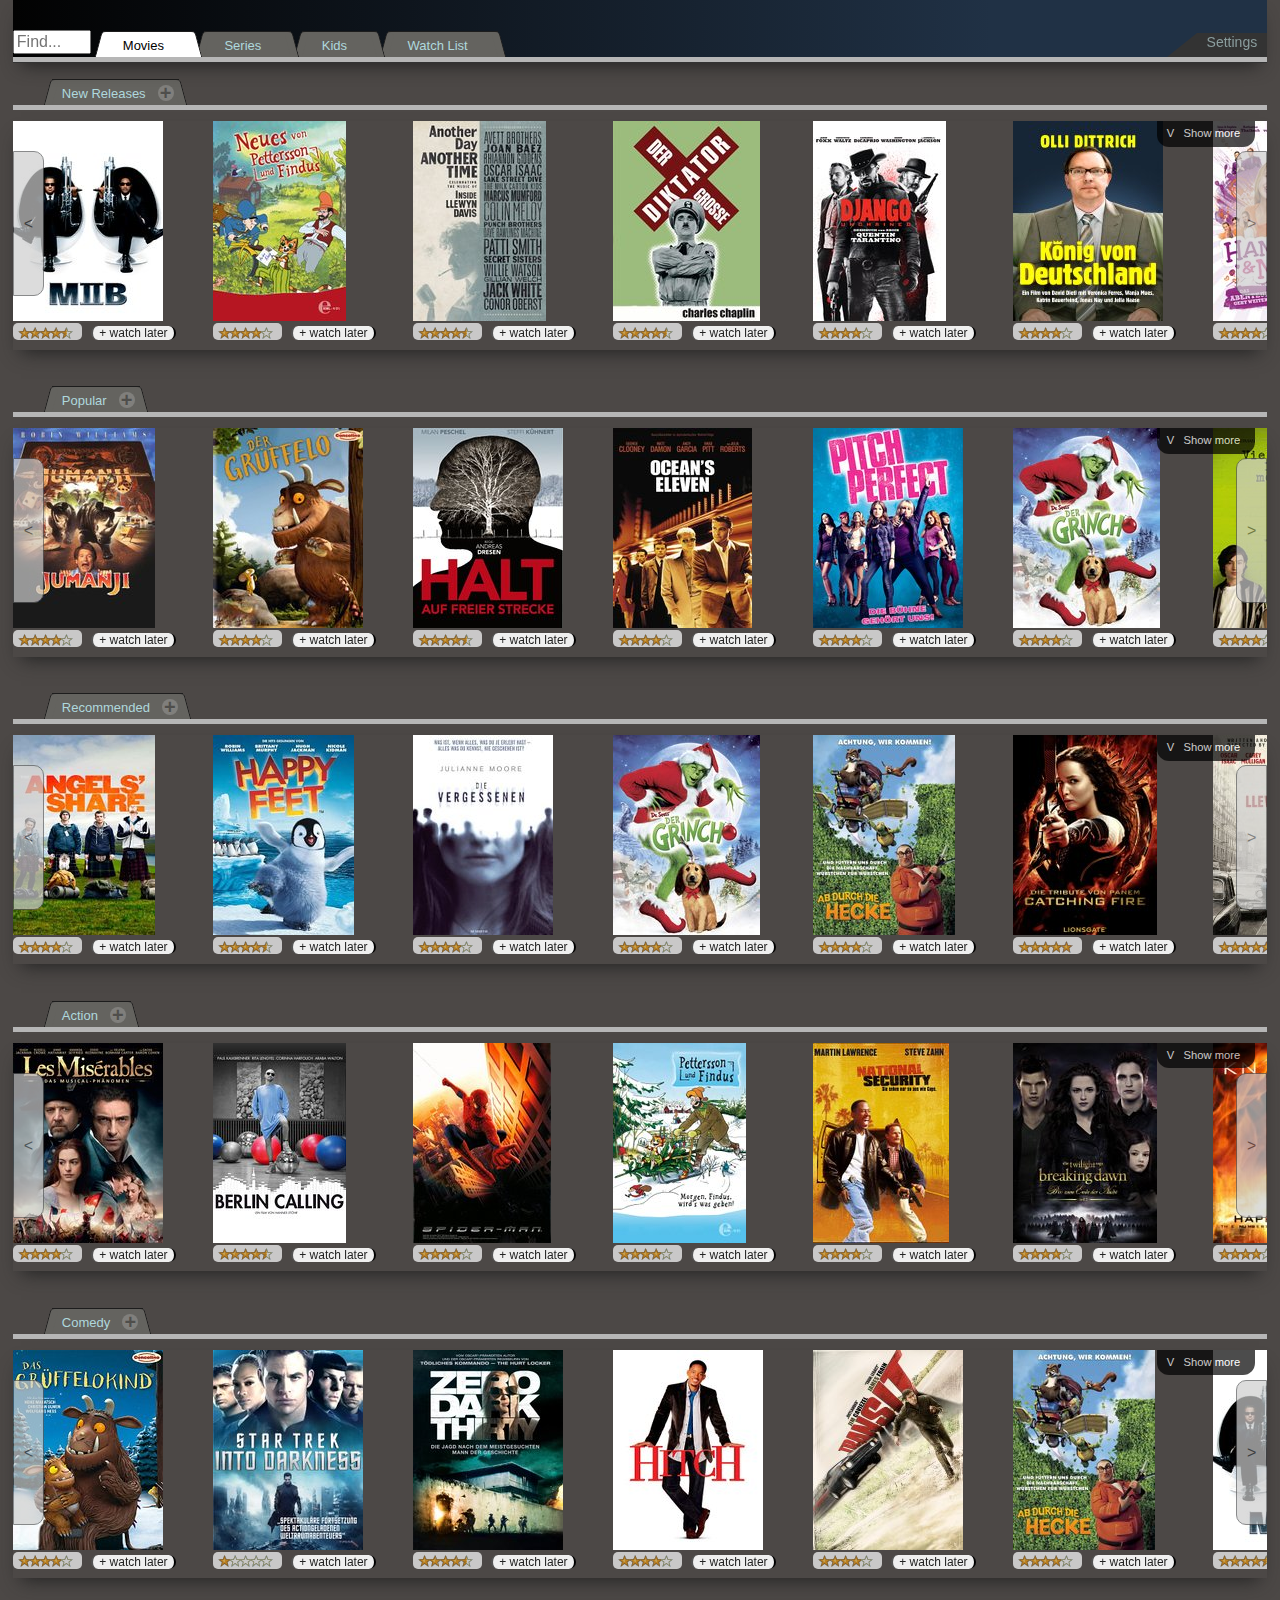
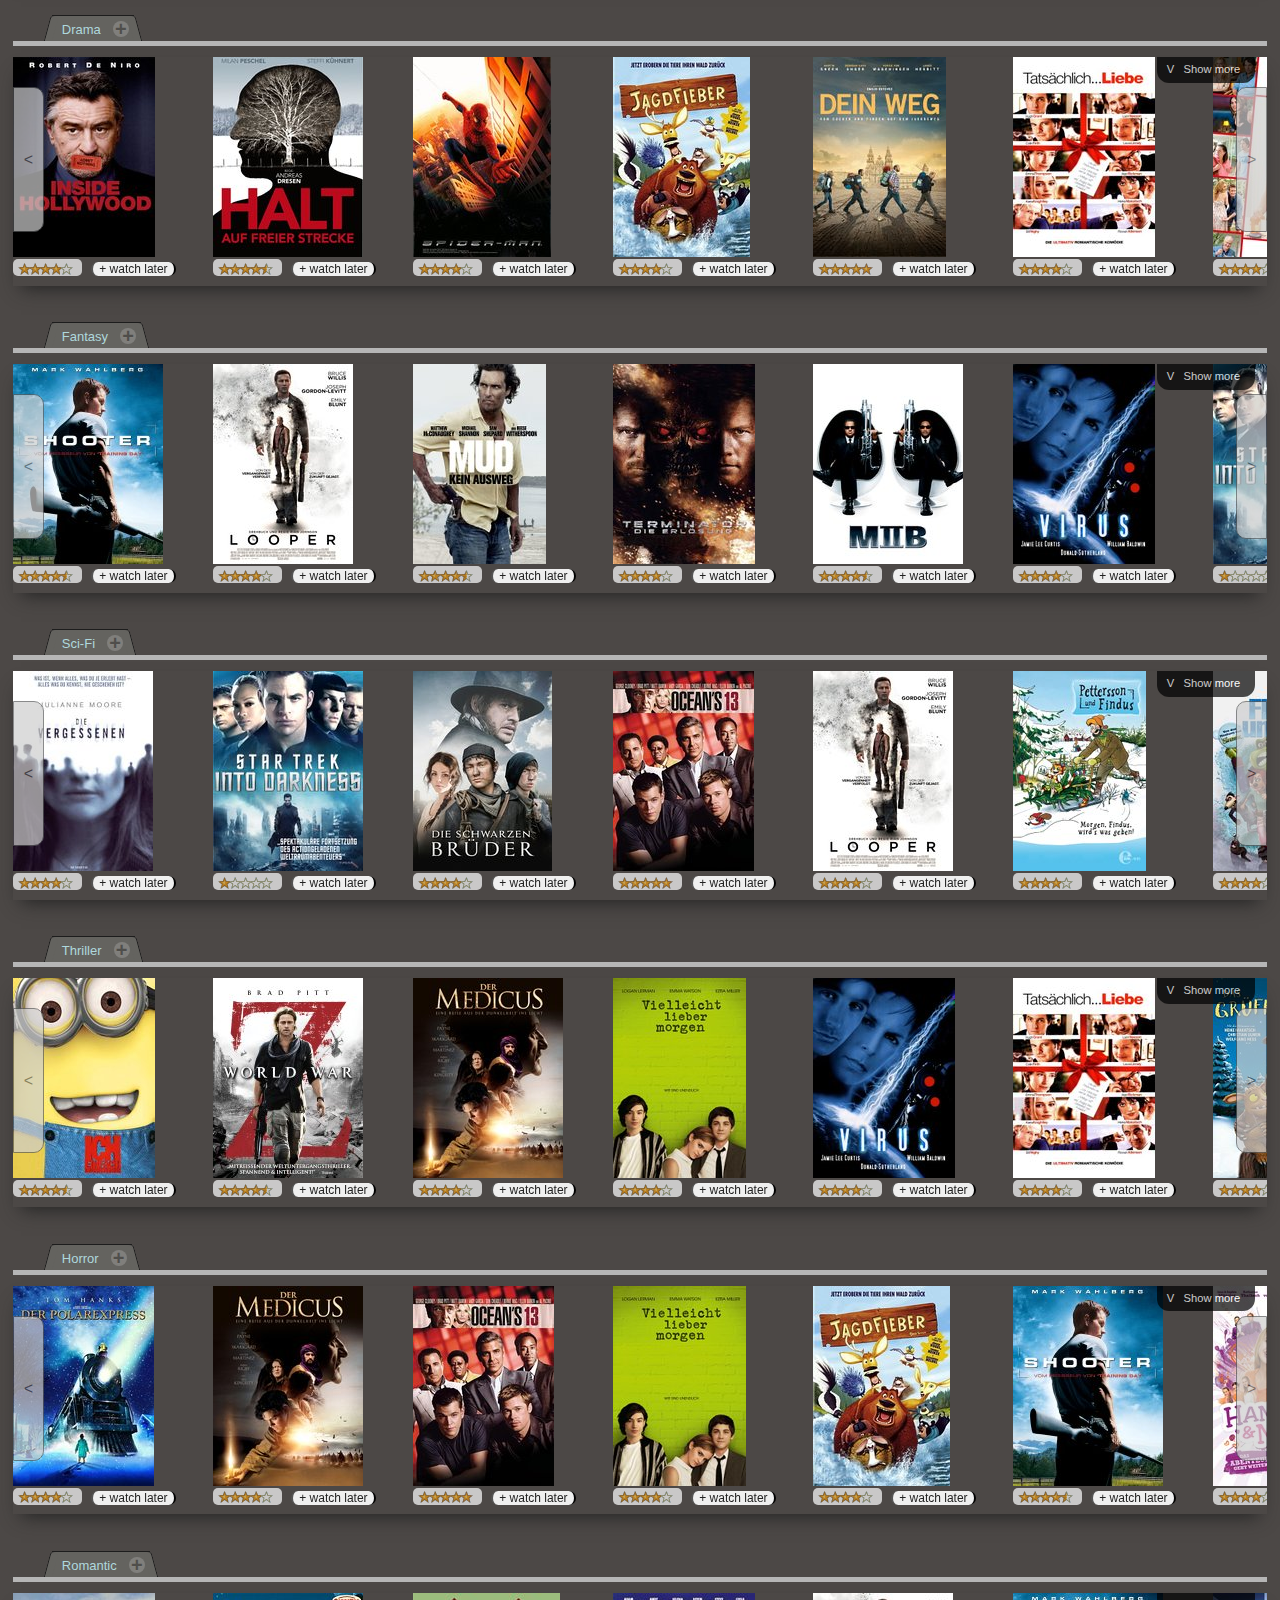
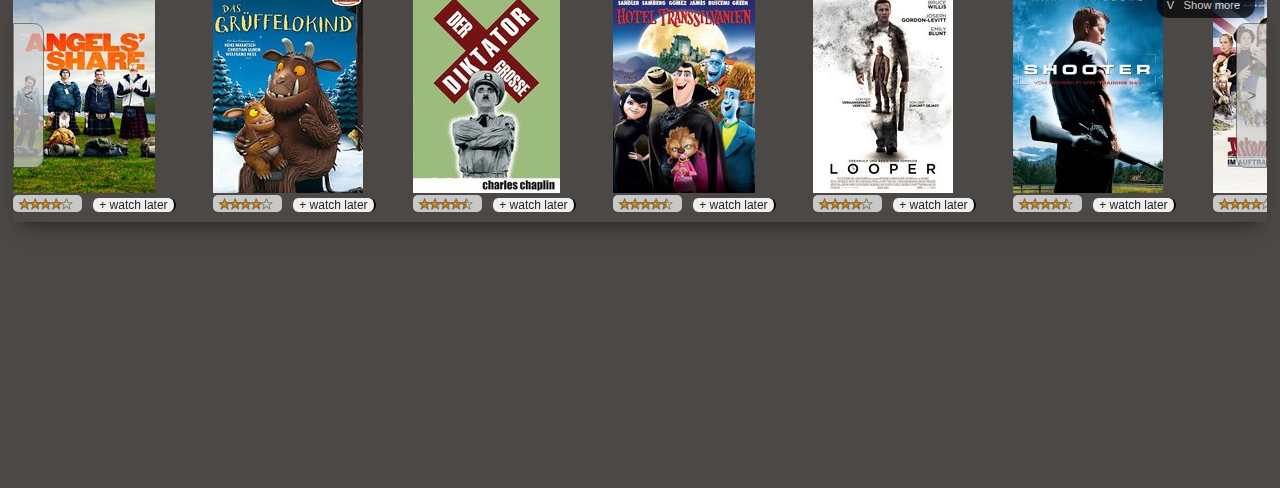
==== commit b1c8a86c: "final final stuff" ====
--- a/midfi_proto/index.html
+++ b/midfi_proto/index.html
@@ -1657,6 +1657,7 @@
                     scrollContainer.style.whiteSpace='initial';
                     e.target.innerHTML='x &nbsp;&nbsp;Show less';
                     e.target.dataset.close=1;
+                    disableVisualMouseGrabbing('m_scroll'+containerId);
 
                 } 
                 // closing 
@@ -1678,6 +1679,7 @@
                     e.target.innerHTML='V &nbsp;&nbsp;Show more';
                     e.target.dataset.close=0;
                     scrollContainer.scrollIntoView();
+                    enableVisualMouseGrabbing('m_scroll'+containerId);
                     //window.scrollTo(0,scrollContainer.offsetTop);
                 }
                 
@@ -1818,7 +1820,7 @@
                     scrollContainer.style.whiteSpace='initial';
                     e.target.innerHTML='x &nbsp;&nbsp;Show less';
                     e.target.dataset.close=1;
-
+                    disableVisualMouseGrabbing('s_scroll'+containerId);
                 } 
                 // closing 
                 else if (scrollContainer && e.target.dataset.close == 1) {
@@ -1839,7 +1841,7 @@
                     e.target.innerHTML='V &nbsp;&nbsp;Show more';
                     e.target.dataset.close=0;
                     scrollContainer.scrollIntoView();
-                    //window.scrollTo(0,scrollContainer.offsetTop);
+                    enableVisualMouseGrabbing('s_scroll'+containerId);
                 }
                 
                 // console.log(containerId);
@@ -1976,7 +1978,8 @@
                     scrollContainer.style.whiteSpace='initial';
                     e.target.innerHTML='x &nbsp;&nbsp;Show less';
                     e.target.dataset.close=1;
-
+                    console.log('hallo');
+                    disableVisualMouseGrabbing('wl_scroll'+containerId);
                 } 
                 // closing 
                 else if (scrollContainer && e.target.dataset.close == 1) {
@@ -1997,7 +2000,7 @@
                     e.target.innerHTML='V &nbsp;&nbsp;Show more';
                     e.target.dataset.close=0;
                     scrollContainer.scrollIntoView();
-                    //window.scrollTo(0,scrollContainer.offsetTop);
+                    enableVisualMouseGrabbing('wl_scroll'+containerId);
                 }
                 
                 // console.log(containerId);
@@ -2162,20 +2165,44 @@
 };
 Navigation.init();
 
-[].forEach.call(document.querySelectorAll('.scrollable'),function(item){
-    item.addEventListener('mousedown',function(e){
-        item.style.cursor='-webkit-grabbing';
+function enableVisualMouseGrabbing(id) {
+    var sid = id ? '#'+id : '.scrollable';
+    [].forEach.call(document.querySelectorAll(sid),function(item){
+        item.addEventListener('mousedown',function(e){
+            item.style.cursor='-webkit-grabbing';
+        });
+        item.addEventListener('mouseup',function(e){
+            item.style.cursor='-webkit-grab';
+        });
+        item.addEventListener('mouseover',function(e){
+            item.style.cursor='-webkit-grab';
+        });
     });
-    item.addEventListener('mouseup',function(e){
-        item.style.cursor='-webkit-grab';
-    })
-});
-
+}
+function disableVisualMouseGrabbing(id) {
+    var sid = id ? '#'+id : '.scrollable';
+    [].forEach.call(document.querySelectorAll(sid),function(item){
+        item.addEventListener('mousedown',function(e){
+            item.style.cursor='default';
+        });
+        item.addEventListener('mouseup',function(e){
+            item.style.cursor='default';
+        });
+        item.addEventListener('mouseover',function(e){
+            item.style.cursor='default';
+        });
+    });
+}
+
+
+//---------- experiments ---------------------------------
+
+enableVisualMouseGrabbing();
+//disableVisualMouseGrabbing();
 </script>
-
 <script src='jquery.js'></script>
 <script>
-//---------- experiments
+
 //animate watch later via jquery animation
     $('.watchLater').on('click', function () {
         var cart = $('#watchlistTab');
